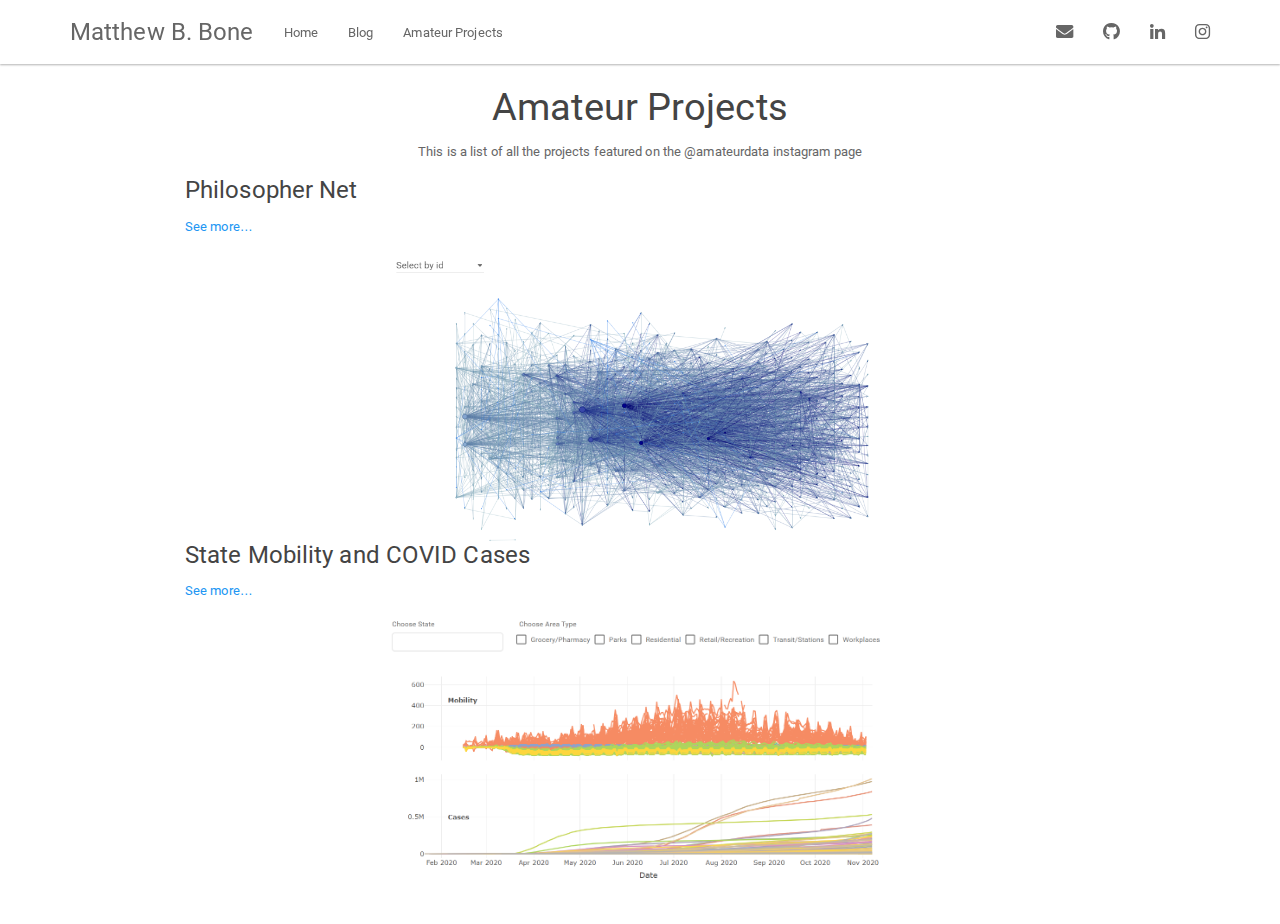
==== amateurprojects.html @ 809c56d3 "add stuff" ====
<!DOCTYPE html>

<html>

<head>

<meta charset="utf-8" />
<meta name="generator" content="pandoc" />
<meta http-equiv="X-UA-Compatible" content="IE=EDGE" />




<title>Amateur Projects</title>

<script src="site_libs/jquery-1.11.3/jquery.min.js"></script>
<meta name="viewport" content="width=device-width, initial-scale=1" />
<link href="site_libs/bootstrap-3.3.5/css/paper.min.css" rel="stylesheet" />
<script src="site_libs/bootstrap-3.3.5/js/bootstrap.min.js"></script>
<script src="site_libs/bootstrap-3.3.5/shim/html5shiv.min.js"></script>
<script src="site_libs/bootstrap-3.3.5/shim/respond.min.js"></script>
<script src="site_libs/navigation-1.1/tabsets.js"></script>
<link href="site_libs/highlightjs-9.12.0/default.css" rel="stylesheet" />
<script src="site_libs/highlightjs-9.12.0/highlight.js"></script>
<link href="site_libs/font-awesome-5.1.0/css/all.css" rel="stylesheet" />
<link href="site_libs/font-awesome-5.1.0/css/v4-shims.css" rel="stylesheet" />

<style type="text/css">
  code{white-space: pre-wrap;}
  span.smallcaps{font-variant: small-caps;}
  span.underline{text-decoration: underline;}
  div.column{display: inline-block; vertical-align: top; width: 50%;}
  div.hanging-indent{margin-left: 1.5em; text-indent: -1.5em;}
  ul.task-list{list-style: none;}
      </style>

<style type="text/css">code{white-space: pre;}</style>
<style type="text/css">
  pre:not([class]) {
    background-color: white;
  }
</style>
<script type="text/javascript">
if (window.hljs) {
  hljs.configure({languages: []});
  hljs.initHighlightingOnLoad();
  if (document.readyState && document.readyState === "complete") {
    window.setTimeout(function() { hljs.initHighlighting(); }, 0);
  }
}
</script>



<style type="text/css">
h1 {
  font-size: 34px;
}
h1.title {
  font-size: 38px;
}
h2 {
  font-size: 30px;
}
h3 {
  font-size: 24px;
}
h4 {
  font-size: 18px;
}
h5 {
  font-size: 16px;
}
h6 {
  font-size: 12px;
}
.table th:not([align]) {
  text-align: left;
}
</style>

<link rel="stylesheet" href="styles.css" type="text/css" />



<style type = "text/css">
.main-container {
  max-width: 940px;
  margin-left: auto;
  margin-right: auto;
}
code {
  color: inherit;
  background-color: rgba(0, 0, 0, 0.04);
}
img {
  max-width:100%;
}
.tabbed-pane {
  padding-top: 12px;
}
.html-widget {
  margin-bottom: 20px;
}
button.code-folding-btn:focus {
  outline: none;
}
summary {
  display: list-item;
}
</style>


<style type="text/css">
/* padding for bootstrap navbar */
body {
  padding-top: 64px;
  padding-bottom: 40px;
}
/* offset scroll position for anchor links (for fixed navbar)  */
.section h1 {
  padding-top: 69px;
  margin-top: -69px;
}
.section h2 {
  padding-top: 69px;
  margin-top: -69px;
}
.section h3 {
  padding-top: 69px;
  margin-top: -69px;
}
.section h4 {
  padding-top: 69px;
  margin-top: -69px;
}
.section h5 {
  padding-top: 69px;
  margin-top: -69px;
}
.section h6 {
  padding-top: 69px;
  margin-top: -69px;
}
.dropdown-submenu {
  position: relative;
}
.dropdown-submenu>.dropdown-menu {
  top: 0;
  left: 100%;
  margin-top: -6px;
  margin-left: -1px;
  border-radius: 0 6px 6px 6px;
}
.dropdown-submenu:hover>.dropdown-menu {
  display: block;
}
.dropdown-submenu>a:after {
  display: block;
  content: " ";
  float: right;
  width: 0;
  height: 0;
  border-color: transparent;
  border-style: solid;
  border-width: 5px 0 5px 5px;
  border-left-color: #cccccc;
  margin-top: 5px;
  margin-right: -10px;
}
.dropdown-submenu:hover>a:after {
  border-left-color: #ffffff;
}
.dropdown-submenu.pull-left {
  float: none;
}
.dropdown-submenu.pull-left>.dropdown-menu {
  left: -100%;
  margin-left: 10px;
  border-radius: 6px 0 6px 6px;
}
</style>

<script>
// manage active state of menu based on current page
$(document).ready(function () {
  // active menu anchor
  href = window.location.pathname
  href = href.substr(href.lastIndexOf('/') + 1)
  if (href === "")
    href = "index.html";
  var menuAnchor = $('a[href="' + href + '"]');

  // mark it active
  menuAnchor.parent().addClass('active');

  // if it's got a parent navbar menu mark it active as well
  menuAnchor.closest('li.dropdown').addClass('active');
});
</script>

<!-- tabsets -->

<style type="text/css">
.tabset-dropdown > .nav-tabs {
  display: inline-table;
  max-height: 500px;
  min-height: 44px;
  overflow-y: auto;
  background: white;
  border: 1px solid #ddd;
  border-radius: 4px;
}

.tabset-dropdown > .nav-tabs > li.active:before {
  content: "";
  font-family: 'Glyphicons Halflings';
  display: inline-block;
  padding: 10px;
  border-right: 1px solid #ddd;
}

.tabset-dropdown > .nav-tabs.nav-tabs-open > li.active:before {
  content: "&#xe258;";
  border: none;
}

.tabset-dropdown > .nav-tabs.nav-tabs-open:before {
  content: "";
  font-family: 'Glyphicons Halflings';
  display: inline-block;
  padding: 10px;
  border-right: 1px solid #ddd;
}

.tabset-dropdown > .nav-tabs > li.active {
  display: block;
}

.tabset-dropdown > .nav-tabs > li > a,
.tabset-dropdown > .nav-tabs > li > a:focus,
.tabset-dropdown > .nav-tabs > li > a:hover {
  border: none;
  display: inline-block;
  border-radius: 4px;
  background-color: transparent;
}

.tabset-dropdown > .nav-tabs.nav-tabs-open > li {
  display: block;
  float: none;
}

.tabset-dropdown > .nav-tabs > li {
  display: none;
}
</style>

<!-- code folding -->




</head>

<body>


<div class="container-fluid main-container">




<div class="navbar navbar-default  navbar-fixed-top" role="navigation">
  <div class="container">
    <div class="navbar-header">
      <button type="button" class="navbar-toggle collapsed" data-toggle="collapse" data-target="#navbar">
        <span class="icon-bar"></span>
        <span class="icon-bar"></span>
        <span class="icon-bar"></span>
      </button>
      <a class="navbar-brand" href="index.html">Matthew B. Bone</a>
    </div>
    <div id="navbar" class="navbar-collapse collapse">
      <ul class="nav navbar-nav">
        <li>
  <a href="https://matthewbbone.github.io/matthewbbone/index.html">Home</a>
</li>
<li>
  <a href="https://matthewbbone.github.io/matthewbbone/blog.html">Blog</a>
</li>
<li>
  <a href="https://matthewbbone.github.io/matthewbbone/amateurprojects.html">Amateur Projects</a>
</li>
      </ul>
      <ul class="nav navbar-nav navbar-right">
        <li>
  <a href="matthewbbone@gmail.com">
    <span class="fa fa-envelope fa-lg"></span>
     
  </a>
</li>
<li>
  <a href="http://github.com/matthewbbone">
    <span class="fa fa-github fa-lg"></span>
     
  </a>
</li>
<li>
  <a href="https://www.linkedin.com/in/matthew-bone-05a73a160/">
    <span class="fa fa-linkedin fa-lg"></span>
     
  </a>
</li>
<li>
  <a href="https://www.instagram.com/amateurdata/">
    <span class="fa fa-instagram fa-lg"></span>
     
  </a>
</li>
      </ul>
    </div><!--/.nav-collapse -->
  </div><!--/.container -->
</div><!--/.navbar -->

<div class="fluid-row" id="header">



<h1 class="title toc-ignore">Amateur Projects</h1>

</div>


<style type="text/css">
h1.title {
  text-align: center;
}
</style>
<center>
<p>This is a list of all the projects featured on the <span class="citation">@amateurdata</span> instagram page</p>
</center>
<div id="philosopher-net" class="section level3">
<h3>Philosopher Net</h3>
<p><a href="https://matthewbbone.github.io/matthewbbone/philnetviz.html">See more…</a></p>
<center>
<img src="blogPosts/philnet.PNG" width="500">
</center>
</div>
<div id="state-mobility-and-covid-cases" class="section level3">
<h3>State Mobility and COVID Cases</h3>
<p><a href="https://matthewbbone.github.io/matthewbbone/covid_mobile.html">See more…</a></p>
<center>
<img src="blogPosts/covid.PNG" width="500">
</center>
</div>




</div>

<script>

// add bootstrap table styles to pandoc tables
function bootstrapStylePandocTables() {
  $('tr.header').parent('thead').parent('table').addClass('table table-condensed');
}
$(document).ready(function () {
  bootstrapStylePandocTables();
});


</script>

<!-- tabsets -->

<script>
$(document).ready(function () {
  window.buildTabsets("TOC");
});

$(document).ready(function () {
  $('.tabset-dropdown > .nav-tabs > li').click(function () {
    $(this).parent().toggleClass('nav-tabs-open')
  });
});
</script>

<!-- code folding -->


<!-- dynamically load mathjax for compatibility with self-contained -->
<script>
  (function () {
    var script = document.createElement("script");
    script.type = "text/javascript";
    script.src  = "https://mathjax.rstudio.com/latest/MathJax.js?config=TeX-AMS-MML_HTMLorMML";
    document.getElementsByTagName("head")[0].appendChild(script);
  })();
</script>

</body>
</html>
---- site_libs/bootstrap-3.3.5/css/paper.min.css ----
@font-face {
  font-family: 'Roboto';
  font-style: normal;
  font-weight: 300;
  src: url(fonts/RobotoLight.ttf) format('truetype');
}
@font-face {
  font-family: 'Roboto';
  font-style: normal;
  font-weight: 400;
  src: url(fonts/Roboto.ttf) format('truetype');
}
@font-face {
  font-family: 'Roboto';
  font-style: normal;
  font-weight: 500;
  src: url(fonts/RobotoMedium.ttf) format('truetype');
}
@font-face {
  font-family: 'Roboto';
  font-style: normal;
  font-weight: 700;
  src: url(fonts/RobotoBold.ttf) format('truetype');
}

/*!
 * bootswatch v3.3.6
 * Homepage: http://bootswatch.com
 * Copyright 2012-2015 Thomas Park
 * Licensed under MIT
 * Based on Bootstrap
*//*!
 * Bootstrap v3.3.6 (http://getbootstrap.com)
 * Copyright 2011-2015 Twitter, Inc.
 * Licensed under MIT (https://github.com/twbs/bootstrap/blob/master/LICENSE)
 *//*! normalize.css v3.0.3 | MIT License | github.com/necolas/normalize.css */html{font-family:sans-serif;-ms-text-size-adjust:100%;-webkit-text-size-adjust:100%}body{margin:0}article,aside,details,figcaption,figure,footer,header,hgroup,main,menu,nav,section,summary{display:block}audio,canvas,progress,video{display:inline-block;vertical-align:baseline}audio:not([controls]){display:none;height:0}[hidden],template{display:none}a{background-color:transparent}a:active,a:hover{outline:0}abbr[title]{border-bottom:1px dotted}b,strong{font-weight:bold}dfn{font-style:italic}h1{font-size:2em;margin:0.67em 0}mark{background:#ff0;color:#000}small{font-size:80%}sub,sup{font-size:75%;line-height:0;position:relative;vertical-align:baseline}sup{top:-0.5em}sub{bottom:-0.25em}img{border:0}svg:not(:root){overflow:hidden}figure{margin:1em 40px}hr{-webkit-box-sizing:content-box;-moz-box-sizing:content-box;box-sizing:content-box;height:0}pre{overflow:auto}code,kbd,pre,samp{font-family:monospace, monospace;font-size:1em}button,input,optgroup,select,textarea{color:inherit;font:inherit;margin:0}button{overflow:visible}button,select{text-transform:none}button,html input[type="button"],input[type="reset"],input[type="submit"]{-webkit-appearance:button;cursor:pointer}button[disabled],html input[disabled]{cursor:default}button::-moz-focus-inner,input::-moz-focus-inner{border:0;padding:0}input{line-height:normal}input[type="checkbox"],input[type="radio"]{-webkit-box-sizing:border-box;-moz-box-sizing:border-box;box-sizing:border-box;padding:0}input[type="number"]::-webkit-inner-spin-button,input[type="number"]::-webkit-outer-spin-button{height:auto}input[type="search"]{-webkit-appearance:textfield;-webkit-box-sizing:content-box;-moz-box-sizing:content-box;box-sizing:content-box}input[type="search"]::-webkit-search-cancel-button,input[type="search"]::-webkit-search-decoration{-webkit-appearance:none}fieldset{border:1px solid #c0c0c0;margin:0 2px;padding:0.35em 0.625em 0.75em}legend{border:0;padding:0}textarea{overflow:auto}optgroup{font-weight:bold}table{border-collapse:collapse;border-spacing:0}td,th{padding:0}/*! Source: https://github.com/h5bp/html5-boilerplate/blob/master/src/css/main.css */@media print{*,*:before,*:after{background:transparent !important;color:#000 !important;-webkit-box-shadow:none !important;box-shadow:none !important;text-shadow:none !important}a,a:visited{text-decoration:underline}a[href]:after{content:" (" attr(href) ")"}abbr[title]:after{content:" (" attr(title) ")"}a[href^="#"]:after,a[href^="javascript:"]:after{content:""}pre,blockquote{border:1px solid #999;page-break-inside:avoid}thead{display:table-header-group}tr,img{page-break-inside:avoid}img{max-width:100% !important}p,h2,h3{orphans:3;widows:3}h2,h3{page-break-after:avoid}.navbar{display:none}.btn>.caret,.dropup>.btn>.caret{border-top-color:#000 !important}.label{border:1px solid #000}.table{border-collapse:collapse !important}.table td,.table th{background-color:#fff !important}.table-bordered th,.table-bordered td{border:1px solid #ddd !important}}@font-face{font-family:'Glyphicons Halflings';src:url('../fonts/glyphicons-halflings-regular.eot');src:url('../fonts/glyphicons-halflings-regular.eot?#iefix') format('embedded-opentype'),url('../fonts/glyphicons-halflings-regular.woff') format('woff'),url('../fonts/glyphicons-halflings-regular.ttf') format('truetype'),url('../fonts/glyphicons-halflings-regular.svg#glyphicons_halflingsregular') format('svg')}.glyphicon{position:relative;top:1px;display:inline-block;font-family:'Glyphicons Halflings';font-style:normal;font-weight:normal;line-height:1;-webkit-font-smoothing:antialiased;-moz-osx-font-smoothing:grayscale}.glyphicon-asterisk:before{content:"\002a"}.glyphicon-plus:before{content:"\002b"}.glyphicon-euro:before,.glyphicon-eur:before{content:"\20ac"}.glyphicon-minus:before{content:"\2212"}.glyphicon-cloud:before{content:"\2601"}.glyphicon-envelope:before{content:"\2709"}.glyphicon-pencil:before{content:"\270f"}.glyphicon-glass:before{content:"\e001"}.glyphicon-music:before{content:"\e002"}.glyphicon-search:before{content:"\e003"}.glyphicon-heart:before{content:"\e005"}.glyphicon-star:before{content:"\e006"}.glyphicon-star-empty:before{content:"\e007"}.glyphicon-user:before{content:"\e008"}.glyphicon-film:before{content:"\e009"}.glyphicon-th-large:before{content:"\e010"}.glyphicon-th:before{content:"\e011"}.glyphicon-th-list:before{content:"\e012"}.glyphicon-ok:before{content:"\e013"}.glyphicon-remove:before{content:"\e014"}.glyphicon-zoom-in:before{content:"\e015"}.glyphicon-zoom-out:before{content:"\e016"}.glyphicon-off:before{content:"\e017"}.glyphicon-signal:before{content:"\e018"}.glyphicon-cog:before{content:"\e019"}.glyphicon-trash:before{content:"\e020"}.glyphicon-home:before{content:"\e021"}.glyphicon-file:before{content:"\e022"}.glyphicon-time:before{content:"\e023"}.glyphicon-road:before{content:"\e024"}.glyphicon-download-alt:before{content:"\e025"}.glyphicon-download:before{content:"\e026"}.glyphicon-upload:before{content:"\e027"}.glyphicon-inbox:before{content:"\e028"}.glyphicon-play-circle:before{content:"\e029"}.glyphicon-repeat:before{content:"\e030"}.glyphicon-refresh:before{content:"\e031"}.glyphicon-list-alt:before{content:"\e032"}.glyphicon-lock:before{content:"\e033"}.glyphicon-flag:before{content:"\e034"}.glyphicon-headphones:before{content:"\e035"}.glyphicon-volume-off:before{content:"\e036"}.glyphicon-volume-down:before{content:"\e037"}.glyphicon-volume-up:before{content:"\e038"}.glyphicon-qrcode:before{content:"\e039"}.glyphicon-barcode:before{content:"\e040"}.glyphicon-tag:before{content:"\e041"}.glyphicon-tags:before{content:"\e042"}.glyphicon-book:before{content:"\e043"}.glyphicon-bookmark:before{content:"\e044"}.glyphicon-print:before{content:"\e045"}.glyphicon-camera:before{content:"\e046"}.glyphicon-font:before{content:"\e047"}.glyphicon-bold:before{content:"\e048"}.glyphicon-italic:before{content:"\e049"}.glyphicon-text-height:before{content:"\e050"}.glyphicon-text-width:before{content:"\e051"}.glyphicon-align-left:before{content:"\e052"}.glyphicon-align-center:before{content:"\e053"}.glyphicon-align-right:before{content:"\e054"}.glyphicon-align-justify:before{content:"\e055"}.glyphicon-list:before{content:"\e056"}.glyphicon-indent-left:before{content:"\e057"}.glyphicon-indent-right:before{content:"\e058"}.glyphicon-facetime-video:before{content:"\e059"}.glyphicon-picture:before{content:"\e060"}.glyphicon-map-marker:before{content:"\e062"}.glyphicon-adjust:before{content:"\e063"}.glyphicon-tint:before{content:"\e064"}.glyphicon-edit:before{content:"\e065"}.glyphicon-share:before{content:"\e066"}.glyphicon-check:before{content:"\e067"}.glyphicon-move:before{content:"\e068"}.glyphicon-step-backward:before{content:"\e069"}.glyphicon-fast-backward:before{content:"\e070"}.glyphicon-backward:before{content:"\e071"}.glyphicon-play:before{content:"\e072"}.glyphicon-pause:before{content:"\e073"}.glyphicon-stop:before{content:"\e074"}.glyphicon-forward:before{content:"\e075"}.glyphicon-fast-forward:before{content:"\e076"}.glyphicon-step-forward:before{content:"\e077"}.glyphicon-eject:before{content:"\e078"}.glyphicon-chevron-left:before{content:"\e079"}.glyphicon-chevron-right:before{content:"\e080"}.glyphicon-plus-sign:before{content:"\e081"}.glyphicon-minus-sign:before{content:"\e082"}.glyphicon-remove-sign:before{content:"\e083"}.glyphicon-ok-sign:before{content:"\e084"}.glyphicon-question-sign:before{content:"\e085"}.glyphicon-info-sign:before{content:"\e086"}.glyphicon-screenshot:before{content:"\e087"}.glyphicon-remove-circle:before{content:"\e088"}.glyphicon-ok-circle:before{content:"\e089"}.glyphicon-ban-circle:before{content:"\e090"}.glyphicon-arrow-left:before{content:"\e091"}.glyphicon-arrow-right:before{content:"\e092"}.glyphicon-arrow-up:before{content:"\e093"}.glyphicon-arrow-down:before{content:"\e094"}.glyphicon-share-alt:before{content:"\e095"}.glyphicon-resize-full:before{content:"\e096"}.glyphicon-resize-small:before{content:"\e097"}.glyphicon-exclamation-sign:before{content:"\e101"}.glyphicon-gift:before{content:"\e102"}.glyphicon-leaf:before{content:"\e103"}.glyphicon-fire:before{content:"\e104"}.glyphicon-eye-open:before{content:"\e105"}.glyphicon-eye-close:before{content:"\e106"}.glyphicon-warning-sign:before{content:"\e107"}.glyphicon-plane:before{content:"\e108"}.glyphicon-calendar:before{content:"\e109"}.glyphicon-random:before{content:"\e110"}.glyphicon-comment:before{content:"\e111"}.glyphicon-magnet:before{content:"\e112"}.glyphicon-chevron-up:before{content:"\e113"}.glyphicon-chevron-down:before{content:"\e114"}.glyphicon-retweet:before{content:"\e115"}.glyphicon-shopping-cart:before{content:"\e116"}.glyphicon-folder-close:before{content:"\e117"}.glyphicon-folder-open:before{content:"\e118"}.glyphicon-resize-vertical:before{content:"\e119"}.glyphicon-resize-horizontal:before{content:"\e120"}.glyphicon-hdd:before{content:"\e121"}.glyphicon-bullhorn:before{content:"\e122"}.glyphicon-bell:before{content:"\e123"}.glyphicon-certificate:before{content:"\e124"}.glyphicon-thumbs-up:before{content:"\e125"}.glyphicon-thumbs-down:before{content:"\e126"}.glyphicon-hand-right:before{content:"\e127"}.glyphicon-hand-left:before{content:"\e128"}.glyphicon-hand-up:before{content:"\e129"}.glyphicon-hand-down:before{content:"\e130"}.glyphicon-circle-arrow-right:before{content:"\e131"}.glyphicon-circle-arrow-left:before{content:"\e132"}.glyphicon-circle-arrow-up:before{content:"\e133"}.glyphicon-circle-arrow-down:before{content:"\e134"}.glyphicon-globe:before{content:"\e135"}.glyphicon-wrench:before{content:"\e136"}.glyphicon-tasks:before{content:"\e137"}.glyphicon-filter:before{content:"\e138"}.glyphicon-briefcase:before{content:"\e139"}.glyphicon-fullscreen:before{content:"\e140"}.glyphicon-dashboard:before{content:"\e141"}.glyphicon-paperclip:before{content:"\e142"}.glyphicon-heart-empty:before{content:"\e143"}.glyphicon-link:before{content:"\e144"}.glyphicon-phone:before{content:"\e145"}.glyphicon-pushpin:before{content:"\e146"}.glyphicon-usd:before{content:"\e148"}.glyphicon-gbp:before{content:"\e149"}.glyphicon-sort:before{content:"\e150"}.glyphicon-sort-by-alphabet:before{content:"\e151"}.glyphicon-sort-by-alphabet-alt:before{content:"\e152"}.glyphicon-sort-by-order:before{content:"\e153"}.glyphicon-sort-by-order-alt:before{content:"\e154"}.glyphicon-sort-by-attributes:before{content:"\e155"}.glyphicon-sort-by-attributes-alt:before{content:"\e156"}.glyphicon-unchecked:before{content:"\e157"}.glyphicon-expand:before{content:"\e158"}.glyphicon-collapse-down:before{content:"\e159"}.glyphicon-collapse-up:before{content:"\e160"}.glyphicon-log-in:before{content:"\e161"}.glyphicon-flash:before{content:"\e162"}.glyphicon-log-out:before{content:"\e163"}.glyphicon-new-window:before{content:"\e164"}.glyphicon-record:before{content:"\e165"}.glyphicon-save:before{content:"\e166"}.glyphicon-open:before{content:"\e167"}.glyphicon-saved:before{content:"\e168"}.glyphicon-import:before{content:"\e169"}.glyphicon-export:before{content:"\e170"}.glyphicon-send:before{content:"\e171"}.glyphicon-floppy-disk:before{content:"\e172"}.glyphicon-floppy-saved:before{content:"\e173"}.glyphicon-floppy-remove:before{content:"\e174"}.glyphicon-floppy-save:before{content:"\e175"}.glyphicon-floppy-open:before{content:"\e176"}.glyphicon-credit-card:before{content:"\e177"}.glyphicon-transfer:before{content:"\e178"}.glyphicon-cutlery:before{content:"\e179"}.glyphicon-header:before{content:"\e180"}.glyphicon-compressed:before{content:"\e181"}.glyphicon-earphone:before{content:"\e182"}.glyphicon-phone-alt:before{content:"\e183"}.glyphicon-tower:before{content:"\e184"}.glyphicon-stats:before{content:"\e185"}.glyphicon-sd-video:before{content:"\e186"}.glyphicon-hd-video:before{content:"\e187"}.glyphicon-subtitles:before{content:"\e188"}.glyphicon-sound-stereo:before{content:"\e189"}.glyphicon-sound-dolby:before{content:"\e190"}.glyphicon-sound-5-1:before{content:"\e191"}.glyphicon-sound-6-1:before{content:"\e192"}.glyphicon-sound-7-1:before{content:"\e193"}.glyphicon-copyright-mark:before{content:"\e194"}.glyphicon-registration-mark:before{content:"\e195"}.glyphicon-cloud-download:before{content:"\e197"}.glyphicon-cloud-upload:before{content:"\e198"}.glyphicon-tree-conifer:before{content:"\e199"}.glyphicon-tree-deciduous:before{content:"\e200"}.glyphicon-cd:before{content:"\e201"}.glyphicon-save-file:before{content:"\e202"}.glyphicon-open-file:before{content:"\e203"}.glyphicon-level-up:before{content:"\e204"}.glyphicon-copy:before{content:"\e205"}.glyphicon-paste:before{content:"\e206"}.glyphicon-alert:before{content:"\e209"}.glyphicon-equalizer:before{content:"\e210"}.glyphicon-king:before{content:"\e211"}.glyphicon-queen:before{content:"\e212"}.glyphicon-pawn:before{content:"\e213"}.glyphicon-bishop:before{content:"\e214"}.glyphicon-knight:before{content:"\e215"}.glyphicon-baby-formula:before{content:"\e216"}.glyphicon-tent:before{content:"\26fa"}.glyphicon-blackboard:before{content:"\e218"}.glyphicon-bed:before{content:"\e219"}.glyphicon-apple:before{content:"\f8ff"}.glyphicon-erase:before{content:"\e221"}.glyphicon-hourglass:before{content:"\231b"}.glyphicon-lamp:before{content:"\e223"}.glyphicon-duplicate:before{content:"\e224"}.glyphicon-piggy-bank:before{content:"\e225"}.glyphicon-scissors:before{content:"\e226"}.glyphicon-bitcoin:before{content:"\e227"}.glyphicon-btc:before{content:"\e227"}.glyphicon-xbt:before{content:"\e227"}.glyphicon-yen:before{content:"\00a5"}.glyphicon-jpy:before{content:"\00a5"}.glyphicon-ruble:before{content:"\20bd"}.glyphicon-rub:before{content:"\20bd"}.glyphicon-scale:before{content:"\e230"}.glyphicon-ice-lolly:before{content:"\e231"}.glyphicon-ice-lolly-tasted:before{content:"\e232"}.glyphicon-education:before{content:"\e233"}.glyphicon-option-horizontal:before{content:"\e234"}.glyphicon-option-vertical:before{content:"\e235"}.glyphicon-menu-hamburger:before{content:"\e236"}.glyphicon-modal-window:before{content:"\e237"}.glyphicon-oil:before{content:"\e238"}.glyphicon-grain:before{content:"\e239"}.glyphicon-sunglasses:before{content:"\e240"}.glyphicon-text-size:before{content:"\e241"}.glyphicon-text-color:before{content:"\e242"}.glyphicon-text-background:before{content:"\e243"}.glyphicon-object-align-top:before{content:"\e244"}.glyphicon-object-align-bottom:before{content:"\e245"}.glyphicon-object-align-horizontal:before{content:"\e246"}.glyphicon-object-align-left:before{content:"\e247"}.glyphicon-object-align-vertical:before{content:"\e248"}.glyphicon-object-align-right:before{content:"\e249"}.glyphicon-triangle-right:before{content:"\e250"}.glyphicon-triangle-left:before{content:"\e251"}.glyphicon-triangle-bottom:before{content:"\e252"}.glyphicon-triangle-top:before{content:"\e253"}.glyphicon-console:before{content:"\e254"}.glyphicon-superscript:before{content:"\e255"}.glyphicon-subscript:before{content:"\e256"}.glyphicon-menu-left:before{content:"\e257"}.glyphicon-menu-right:before{content:"\e258"}.glyphicon-menu-down:before{content:"\e259"}.glyphicon-menu-up:before{content:"\e260"}*{-webkit-box-sizing:border-box;-moz-box-sizing:border-box;box-sizing:border-box}*:before,*:after{-webkit-box-sizing:border-box;-moz-box-sizing:border-box;box-sizing:border-box}html{font-size:10px;-webkit-tap-highlight-color:rgba(0,0,0,0)}body{font-family:"Roboto","Helvetica Neue",Helvetica,Arial,sans-serif;font-size:13px;line-height:1.846;color:#666666;background-color:#ffffff}input,button,select,textarea{font-family:inherit;font-size:inherit;line-height:inherit}a{color:#2196f3;text-decoration:none}a:hover,a:focus{color:#0a6ebd;text-decoration:underline}a:focus{outline:thin dotted;outline:5px auto -webkit-focus-ring-color;outline-offset:-2px}figure{margin:0}img{vertical-align:middle}.img-responsive,.thumbnail>img,.thumbnail a>img,.carousel-inner>.item>img,.carousel-inner>.item>a>img{display:block;max-width:100%;height:auto}.img-rounded{border-radius:3px}.img-thumbnail{padding:4px;line-height:1.846;background-color:#ffffff;border:1px solid #dddddd;border-radius:3px;-webkit-transition:all .2s ease-in-out;-o-transition:all .2s ease-in-out;transition:all .2s ease-in-out;display:inline-block;max-width:100%;height:auto}.img-circle{border-radius:50%}hr{margin-top:23px;margin-bottom:23px;border:0;border-top:1px solid #eeeeee}.sr-only{position:absolute;width:1px;height:1px;margin:-1px;padding:0;overflow:hidden;clip:rect(0, 0, 0, 0);border:0}.sr-only-focusable:active,.sr-only-focusable:focus{position:static;width:auto;height:auto;margin:0;overflow:visible;clip:auto}[role="button"]{cursor:pointer}h1,h2,h3,h4,h5,h6,.h1,.h2,.h3,.h4,.h5,.h6{font-family:inherit;font-weight:400;line-height:1.1;color:#444444}h1 small,h2 small,h3 small,h4 small,h5 small,h6 small,.h1 small,.h2 small,.h3 small,.h4 small,.h5 small,.h6 small,h1 .small,h2 .small,h3 .small,h4 .small,h5 .small,h6 .small,.h1 .small,.h2 .small,.h3 .small,.h4 .small,.h5 .small,.h6 .small{font-weight:normal;line-height:1;color:#bbbbbb}h1,.h1,h2,.h2,h3,.h3{margin-top:23px;margin-bottom:11.5px}h1 small,.h1 small,h2 small,.h2 small,h3 small,.h3 small,h1 .small,.h1 .small,h2 .small,.h2 .small,h3 .small,.h3 .small{font-size:65%}h4,.h4,h5,.h5,h6,.h6{margin-top:11.5px;margin-bottom:11.5px}h4 small,.h4 small,h5 small,.h5 small,h6 small,.h6 small,h4 .small,.h4 .small,h5 .small,.h5 .small,h6 .small,.h6 .small{font-size:75%}h1,.h1{font-size:56px}h2,.h2{font-size:45px}h3,.h3{font-size:34px}h4,.h4{font-size:24px}h5,.h5{font-size:20px}h6,.h6{font-size:14px}p{margin:0 0 11.5px}.lead{margin-bottom:23px;font-size:14px;font-weight:300;line-height:1.4}@media (min-width:768px){.lead{font-size:19.5px}}small,.small{font-size:92%}mark,.mark{background-color:#ffe0b2;padding:.2em}.text-left{text-align:left}.text-right{text-align:right}.text-center{text-align:center}.text-justify{text-align:justify}.text-nowrap{white-space:nowrap}.text-lowercase{text-transform:lowercase}.text-uppercase{text-transform:uppercase}.text-capitalize{text-transform:capitalize}.text-muted{color:#bbbbbb}.text-primary{color:#2196f3}a.text-primary:hover,a.text-primary:focus{color:#0c7cd5}.text-success{color:#4caf50}a.text-success:hover,a.text-success:focus{color:#3d8b40}.text-info{color:#9c27b0}a.text-info:hover,a.text-info:focus{color:#771e86}.text-warning{color:#ff9800}a.text-warning:hover,a.text-warning:focus{color:#cc7a00}.text-danger{color:#e51c23}a.text-danger:hover,a.text-danger:focus{color:#b9151b}.bg-primary{color:#fff;background-color:#2196f3}a.bg-primary:hover,a.bg-primary:focus{background-color:#0c7cd5}.bg-success{background-color:#dff0d8}a.bg-success:hover,a.bg-success:focus{background-color:#c1e2b3}.bg-info{background-color:#e1bee7}a.bg-info:hover,a.bg-info:focus{background-color:#d099d9}.bg-warning{background-color:#ffe0b2}a.bg-warning:hover,a.bg-warning:focus{background-color:#ffcb7f}.bg-danger{background-color:#f9bdbb}a.bg-danger:hover,a.bg-danger:focus{background-color:#f5908c}.page-header{padding-bottom:10.5px;margin:46px 0 23px;border-bottom:1px solid #eeeeee}ul,ol{margin-top:0;margin-bottom:11.5px}ul ul,ol ul,ul ol,ol ol{margin-bottom:0}.list-unstyled{padding-left:0;list-style:none}.list-inline{padding-left:0;list-style:none;margin-left:-5px}.list-inline>li{display:inline-block;padding-left:5px;padding-right:5px}dl{margin-top:0;margin-bottom:23px}dt,dd{line-height:1.846}dt{font-weight:bold}dd{margin-left:0}@media (min-width:768px){.dl-horizontal dt{float:left;width:160px;clear:left;text-align:right;overflow:hidden;text-overflow:ellipsis;white-space:nowrap}.dl-horizontal dd{margin-left:180px}}abbr[title],abbr[data-original-title]{cursor:help;border-bottom:1px dotted #bbbbbb}.initialism{font-size:90%;text-transform:uppercase}blockquote{padding:11.5px 23px;margin:0 0 23px;font-size:16.25px;border-left:5px solid #eeeeee}blockquote p:last-child,blockquote ul:last-child,blockquote ol:last-child{margin-bottom:0}blockquote footer,blockquote small,blockquote .small{display:block;font-size:80%;line-height:1.846;color:#bbbbbb}blockquote footer:before,blockquote small:before,blockquote .small:before{content:'\2014 \00A0'}.blockquote-reverse,blockquote.pull-right{padding-right:15px;padding-left:0;border-right:5px solid #eeeeee;border-left:0;text-align:right}.blockquote-reverse footer:before,blockquote.pull-right footer:before,.blockquote-reverse small:before,blockquote.pull-right small:before,.blockquote-reverse .small:before,blockquote.pull-right .small:before{content:''}.blockquote-reverse footer:after,blockquote.pull-right footer:after,.blockquote-reverse small:after,blockquote.pull-right small:after,.blockquote-reverse .small:after,blockquote.pull-right .small:after{content:'\00A0 \2014'}address{margin-bottom:23px;font-style:normal;line-height:1.846}code,kbd,pre,samp{font-family:monospace}code{padding:2px 4px;font-size:90%;color:#c7254e;background-color:#f9f2f4;border-radius:3px}kbd{padding:2px 4px;font-size:90%;color:#ffffff;background-color:#333333;border-radius:3px;-webkit-box-shadow:inset 0 -1px 0 rgba(0,0,0,0.25);box-shadow:inset 0 -1px 0 rgba(0,0,0,0.25)}kbd kbd{padding:0;font-size:100%;font-weight:bold;-webkit-box-shadow:none;box-shadow:none}pre{display:block;padding:11px;margin:0 0 11.5px;font-size:12px;line-height:1.846;word-break:break-all;word-wrap:break-word;color:#212121;background-color:#f5f5f5;border:1px solid #cccccc;border-radius:3px}pre code{padding:0;font-size:inherit;color:inherit;white-space:pre-wrap;background-color:transparent;border-radius:0}.pre-scrollable{max-height:340px;overflow-y:scroll}.container{margin-right:auto;margin-left:auto;padding-left:15px;padding-right:15px}@media (min-width:768px){.container{width:750px}}@media (min-width:992px){.container{width:970px}}@media (min-width:1200px){.container{width:1170px}}.container-fluid{margin-right:auto;margin-left:auto;padding-left:15px;padding-right:15px}.row{margin-left:-15px;margin-right:-15px}.col-xs-1,.col-sm-1,.col-md-1,.col-lg-1,.col-xs-2,.col-sm-2,.col-md-2,.col-lg-2,.col-xs-3,.col-sm-3,.col-md-3,.col-lg-3,.col-xs-4,.col-sm-4,.col-md-4,.col-lg-4,.col-xs-5,.col-sm-5,.col-md-5,.col-lg-5,.col-xs-6,.col-sm-6,.col-md-6,.col-lg-6,.col-xs-7,.col-sm-7,.col-md-7,.col-lg-7,.col-xs-8,.col-sm-8,.col-md-8,.col-lg-8,.col-xs-9,.col-sm-9,.col-md-9,.col-lg-9,.col-xs-10,.col-sm-10,.col-md-10,.col-lg-10,.col-xs-11,.col-sm-11,.col-md-11,.col-lg-11,.col-xs-12,.col-sm-12,.col-md-12,.col-lg-12{position:relative;min-height:1px;padding-left:15px;padding-right:15px}.col-xs-1,.col-xs-2,.col-xs-3,.col-xs-4,.col-xs-5,.col-xs-6,.col-xs-7,.col-xs-8,.col-xs-9,.col-xs-10,.col-xs-11,.col-xs-12{float:left}.col-xs-12{width:100%}.col-xs-11{width:91.66666667%}.col-xs-10{width:83.33333333%}.col-xs-9{width:75%}.col-xs-8{width:66.66666667%}.col-xs-7{width:58.33333333%}.col-xs-6{width:50%}.col-xs-5{width:41.66666667%}.col-xs-4{width:33.33333333%}.col-xs-3{width:25%}.col-xs-2{width:16.66666667%}.col-xs-1{width:8.33333333%}.col-xs-pull-12{right:100%}.col-xs-pull-11{right:91.66666667%}.col-xs-pull-10{right:83.33333333%}.col-xs-pull-9{right:75%}.col-xs-pull-8{right:66.66666667%}.col-xs-pull-7{right:58.33333333%}.col-xs-pull-6{right:50%}.col-xs-pull-5{right:41.66666667%}.col-xs-pull-4{right:33.33333333%}.col-xs-pull-3{right:25%}.col-xs-pull-2{right:16.66666667%}.col-xs-pull-1{right:8.33333333%}.col-xs-pull-0{right:auto}.col-xs-push-12{left:100%}.col-xs-push-11{left:91.66666667%}.col-xs-push-10{left:83.33333333%}.col-xs-push-9{left:75%}.col-xs-push-8{left:66.66666667%}.col-xs-push-7{left:58.33333333%}.col-xs-push-6{left:50%}.col-xs-push-5{left:41.66666667%}.col-xs-push-4{left:33.33333333%}.col-xs-push-3{left:25%}.col-xs-push-2{left:16.66666667%}.col-xs-push-1{left:8.33333333%}.col-xs-push-0{left:auto}.col-xs-offset-12{margin-left:100%}.col-xs-offset-11{margin-left:91.66666667%}.col-xs-offset-10{margin-left:83.33333333%}.col-xs-offset-9{margin-left:75%}.col-xs-offset-8{margin-left:66.66666667%}.col-xs-offset-7{margin-left:58.33333333%}.col-xs-offset-6{margin-left:50%}.col-xs-offset-5{margin-left:41.66666667%}.col-xs-offset-4{margin-left:33.33333333%}.col-xs-offset-3{margin-left:25%}.col-xs-offset-2{margin-left:16.66666667%}.col-xs-offset-1{margin-left:8.33333333%}.col-xs-offset-0{margin-left:0%}@media (min-width:768px){.col-sm-1,.col-sm-2,.col-sm-3,.col-sm-4,.col-sm-5,.col-sm-6,.col-sm-7,.col-sm-8,.col-sm-9,.col-sm-10,.col-sm-11,.col-sm-12{float:left}.col-sm-12{width:100%}.col-sm-11{width:91.66666667%}.col-sm-10{width:83.33333333%}.col-sm-9{width:75%}.col-sm-8{width:66.66666667%}.col-sm-7{width:58.33333333%}.col-sm-6{width:50%}.col-sm-5{width:41.66666667%}.col-sm-4{width:33.33333333%}.col-sm-3{width:25%}.col-sm-2{width:16.66666667%}.col-sm-1{width:8.33333333%}.col-sm-pull-12{right:100%}.col-sm-pull-11{right:91.66666667%}.col-sm-pull-10{right:83.33333333%}.col-sm-pull-9{right:75%}.col-sm-pull-8{right:66.66666667%}.col-sm-pull-7{right:58.33333333%}.col-sm-pull-6{right:50%}.col-sm-pull-5{right:41.66666667%}.col-sm-pull-4{right:33.33333333%}.col-sm-pull-3{right:25%}.col-sm-pull-2{right:16.66666667%}.col-sm-pull-1{right:8.33333333%}.col-sm-pull-0{right:auto}.col-sm-push-12{left:100%}.col-sm-push-11{left:91.66666667%}.col-sm-push-10{left:83.33333333%}.col-sm-push-9{left:75%}.col-sm-push-8{left:66.66666667%}.col-sm-push-7{left:58.33333333%}.col-sm-push-6{left:50%}.col-sm-push-5{left:41.66666667%}.col-sm-push-4{left:33.33333333%}.col-sm-push-3{left:25%}.col-sm-push-2{left:16.66666667%}.col-sm-push-1{left:8.33333333%}.col-sm-push-0{left:auto}.col-sm-offset-12{margin-left:100%}.col-sm-offset-11{margin-left:91.66666667%}.col-sm-offset-10{margin-left:83.33333333%}.col-sm-offset-9{margin-left:75%}.col-sm-offset-8{margin-left:66.66666667%}.col-sm-offset-7{margin-left:58.33333333%}.col-sm-offset-6{margin-left:50%}.col-sm-offset-5{margin-left:41.66666667%}.col-sm-offset-4{margin-left:33.33333333%}.col-sm-offset-3{margin-left:25%}.col-sm-offset-2{margin-left:16.66666667%}.col-sm-offset-1{margin-left:8.33333333%}.col-sm-offset-0{margin-left:0%}}@media (min-width:992px){.col-md-1,.col-md-2,.col-md-3,.col-md-4,.col-md-5,.col-md-6,.col-md-7,.col-md-8,.col-md-9,.col-md-10,.col-md-11,.col-md-12{float:left}.col-md-12{width:100%}.col-md-11{width:91.66666667%}.col-md-10{width:83.33333333%}.col-md-9{width:75%}.col-md-8{width:66.66666667%}.col-md-7{width:58.33333333%}.col-md-6{width:50%}.col-md-5{width:41.66666667%}.col-md-4{width:33.33333333%}.col-md-3{width:25%}.col-md-2{width:16.66666667%}.col-md-1{width:8.33333333%}.col-md-pull-12{right:100%}.col-md-pull-11{right:91.66666667%}.col-md-pull-10{right:83.33333333%}.col-md-pull-9{right:75%}.col-md-pull-8{right:66.66666667%}.col-md-pull-7{right:58.33333333%}.col-md-pull-6{right:50%}.col-md-pull-5{right:41.66666667%}.col-md-pull-4{right:33.33333333%}.col-md-pull-3{right:25%}.col-md-pull-2{right:16.66666667%}.col-md-pull-1{right:8.33333333%}.col-md-pull-0{right:auto}.col-md-push-12{left:100%}.col-md-push-11{left:91.66666667%}.col-md-push-10{left:83.33333333%}.col-md-push-9{left:75%}.col-md-push-8{left:66.66666667%}.col-md-push-7{left:58.33333333%}.col-md-push-6{left:50%}.col-md-push-5{left:41.66666667%}.col-md-push-4{left:33.33333333%}.col-md-push-3{left:25%}.col-md-push-2{left:16.66666667%}.col-md-push-1{left:8.33333333%}.col-md-push-0{left:auto}.col-md-offset-12{margin-left:100%}.col-md-offset-11{margin-left:91.66666667%}.col-md-offset-10{margin-left:83.33333333%}.col-md-offset-9{margin-left:75%}.col-md-offset-8{margin-left:66.66666667%}.col-md-offset-7{margin-left:58.33333333%}.col-md-offset-6{margin-left:50%}.col-md-offset-5{margin-left:41.66666667%}.col-md-offset-4{margin-left:33.33333333%}.col-md-offset-3{margin-left:25%}.col-md-offset-2{margin-left:16.66666667%}.col-md-offset-1{margin-left:8.33333333%}.col-md-offset-0{margin-left:0%}}@media (min-width:1200px){.col-lg-1,.col-lg-2,.col-lg-3,.col-lg-4,.col-lg-5,.col-lg-6,.col-lg-7,.col-lg-8,.col-lg-9,.col-lg-10,.col-lg-11,.col-lg-12{float:left}.col-lg-12{width:100%}.col-lg-11{width:91.66666667%}.col-lg-10{width:83.33333333%}.col-lg-9{width:75%}.col-lg-8{width:66.66666667%}.col-lg-7{width:58.33333333%}.col-lg-6{width:50%}.col-lg-5{width:41.66666667%}.col-lg-4{width:33.33333333%}.col-lg-3{width:25%}.col-lg-2{width:16.66666667%}.col-lg-1{width:8.33333333%}.col-lg-pull-12{right:100%}.col-lg-pull-11{right:91.66666667%}.col-lg-pull-10{right:83.33333333%}.col-lg-pull-9{right:75%}.col-lg-pull-8{right:66.66666667%}.col-lg-pull-7{right:58.33333333%}.col-lg-pull-6{right:50%}.col-lg-pull-5{right:41.66666667%}.col-lg-pull-4{right:33.33333333%}.col-lg-pull-3{right:25%}.col-lg-pull-2{right:16.66666667%}.col-lg-pull-1{right:8.33333333%}.col-lg-pull-0{right:auto}.col-lg-push-12{left:100%}.col-lg-push-11{left:91.66666667%}.col-lg-push-10{left:83.33333333%}.col-lg-push-9{left:75%}.col-lg-push-8{left:66.66666667%}.col-lg-push-7{left:58.33333333%}.col-lg-push-6{left:50%}.col-lg-push-5{left:41.66666667%}.col-lg-push-4{left:33.33333333%}.col-lg-push-3{left:25%}.col-lg-push-2{left:16.66666667%}.col-lg-push-1{left:8.33333333%}.col-lg-push-0{left:auto}.col-lg-offset-12{margin-left:100%}.col-lg-offset-11{margin-left:91.66666667%}.col-lg-offset-10{margin-left:83.33333333%}.col-lg-offset-9{margin-left:75%}.col-lg-offset-8{margin-left:66.66666667%}.col-lg-offset-7{margin-left:58.33333333%}.col-lg-offset-6{margin-left:50%}.col-lg-offset-5{margin-left:41.66666667%}.col-lg-offset-4{margin-left:33.33333333%}.col-lg-offset-3{margin-left:25%}.col-lg-offset-2{margin-left:16.66666667%}.col-lg-offset-1{margin-left:8.33333333%}.col-lg-offset-0{margin-left:0%}}table{background-color:transparent}caption{padding-top:8px;padding-bottom:8px;color:#bbbbbb;text-align:left}th{}.table{width:100%;max-width:100%;margin-bottom:23px}.table>thead>tr>th,.table>tbody>tr>th,.table>tfoot>tr>th,.table>thead>tr>td,.table>tbody>tr>td,.table>tfoot>tr>td{padding:8px;line-height:1.846;vertical-align:top;border-top:1px solid #dddddd}.table>thead>tr>th{vertical-align:bottom;border-bottom:2px solid #dddddd}.table>caption+thead>tr:first-child>th,.table>colgroup+thead>tr:first-child>th,.table>thead:first-child>tr:first-child>th,.table>caption+thead>tr:first-child>td,.table>colgroup+thead>tr:first-child>td,.table>thead:first-child>tr:first-child>td{border-top:0}.table>tbody+tbody{border-top:2px solid #dddddd}.table .table{background-color:#ffffff}.table-condensed>thead>tr>th,.table-condensed>tbody>tr>th,.table-condensed>tfoot>tr>th,.table-condensed>thead>tr>td,.table-condensed>tbody>tr>td,.table-condensed>tfoot>tr>td{padding:5px}.table-bordered{border:1px solid #dddddd}.table-bordered>thead>tr>th,.table-bordered>tbody>tr>th,.table-bordered>tfoot>tr>th,.table-bordered>thead>tr>td,.table-bordered>tbody>tr>td,.table-bordered>tfoot>tr>td{border:1px solid #dddddd}.table-bordered>thead>tr>th,.table-bordered>thead>tr>td{border-bottom-width:2px}.table-striped>tbody>tr:nth-of-type(odd){background-color:#f9f9f9}.table-hover>tbody>tr:hover{background-color:#f5f5f5}table col[class*="col-"]{position:static;float:none;display:table-column}table td[class*="col-"],table th[class*="col-"]{position:static;float:none;display:table-cell}.table>thead>tr>td.active,.table>tbody>tr>td.active,.table>tfoot>tr>td.active,.table>thead>tr>th.active,.table>tbody>tr>th.active,.table>tfoot>tr>th.active,.table>thead>tr.active>td,.table>tbody>tr.active>td,.table>tfoot>tr.active>td,.table>thead>tr.active>th,.table>tbody>tr.active>th,.table>tfoot>tr.active>th{background-color:#f5f5f5}.table-hover>tbody>tr>td.active:hover,.table-hover>tbody>tr>th.active:hover,.table-hover>tbody>tr.active:hover>td,.table-hover>tbody>tr:hover>.active,.table-hover>tbody>tr.active:hover>th{background-color:#e8e8e8}.table>thead>tr>td.success,.table>tbody>tr>td.success,.table>tfoot>tr>td.success,.table>thead>tr>th.success,.table>tbody>tr>th.success,.table>tfoot>tr>th.success,.table>thead>tr.success>td,.table>tbody>tr.success>td,.table>tfoot>tr.success>td,.table>thead>tr.success>th,.table>tbody>tr.success>th,.table>tfoot>tr.success>th{background-color:#dff0d8}.table-hover>tbody>tr>td.success:hover,.table-hover>tbody>tr>th.success:hover,.table-hover>tbody>tr.success:hover>td,.table-hover>tbody>tr:hover>.success,.table-hover>tbody>tr.success:hover>th{background-color:#d0e9c6}.table>thead>tr>td.info,.table>tbody>tr>td.info,.table>tfoot>tr>td.info,.table>thead>tr>th.info,.table>tbody>tr>th.info,.table>tfoot>tr>th.info,.table>thead>tr.info>td,.table>tbody>tr.info>td,.table>tfoot>tr.info>td,.table>thead>tr.info>th,.table>tbody>tr.info>th,.table>tfoot>tr.info>th{background-color:#e1bee7}.table-hover>tbody>tr>td.info:hover,.table-hover>tbody>tr>th.info:hover,.table-hover>tbody>tr.info:hover>td,.table-hover>tbody>tr:hover>.info,.table-hover>tbody>tr.info:hover>th{background-color:#d8abe0}.table>thead>tr>td.warning,.table>tbody>tr>td.warning,.table>tfoot>tr>td.warning,.table>thead>tr>th.warning,.table>tbody>tr>th.warning,.table>tfoot>tr>th.warning,.table>thead>tr.warning>td,.table>tbody>tr.warning>td,.table>tfoot>tr.warning>td,.table>thead>tr.warning>th,.table>tbody>tr.warning>th,.table>tfoot>tr.warning>th{background-color:#ffe0b2}.table-hover>tbody>tr>td.warning:hover,.table-hover>tbody>tr>th.warning:hover,.table-hover>tbody>tr.warning:hover>td,.table-hover>tbody>tr:hover>.warning,.table-hover>tbody>tr.warning:hover>th{background-color:#ffd699}.table>thead>tr>td.danger,.table>tbody>tr>td.danger,.table>tfoot>tr>td.danger,.table>thead>tr>th.danger,.table>tbody>tr>th.danger,.table>tfoot>tr>th.danger,.table>thead>tr.danger>td,.table>tbody>tr.danger>td,.table>tfoot>tr.danger>td,.table>thead>tr.danger>th,.table>tbody>tr.danger>th,.table>tfoot>tr.danger>th{background-color:#f9bdbb}.table-hover>tbody>tr>td.danger:hover,.table-hover>tbody>tr>th.danger:hover,.table-hover>tbody>tr.danger:hover>td,.table-hover>tbody>tr:hover>.danger,.table-hover>tbody>tr.danger:hover>th{background-color:#f7a6a4}.table-responsive{overflow-x:auto;min-height:0.01%}@media screen and (max-width:767px){.table-responsive{width:100%;margin-bottom:17.25px;overflow-y:hidden;-ms-overflow-style:-ms-autohiding-scrollbar;border:1px solid #dddddd}.table-responsive>.table{margin-bottom:0}.table-responsive>.table>thead>tr>th,.table-responsive>.table>tbody>tr>th,.table-responsive>.table>tfoot>tr>th,.table-responsive>.table>thead>tr>td,.table-responsive>.table>tbody>tr>td,.table-responsive>.table>tfoot>tr>td{white-space:nowrap}.table-responsive>.table-bordered{border:0}.table-responsive>.table-bordered>thead>tr>th:first-child,.table-responsive>.table-bordered>tbody>tr>th:first-child,.table-responsive>.table-bordered>tfoot>tr>th:first-child,.table-responsive>.table-bordered>thead>tr>td:first-child,.table-responsive>.table-bordered>tbody>tr>td:first-child,.table-responsive>.table-bordered>tfoot>tr>td:first-child{border-left:0}.table-responsive>.table-bordered>thead>tr>th:last-child,.table-responsive>.table-bordered>tbody>tr>th:last-child,.table-responsive>.table-bordered>tfoot>tr>th:last-child,.table-responsive>.table-bordered>thead>tr>td:last-child,.table-responsive>.table-bordered>tbody>tr>td:last-child,.table-responsive>.table-bordered>tfoot>tr>td:last-child{border-right:0}.table-responsive>.table-bordered>tbody>tr:last-child>th,.table-responsive>.table-bordered>tfoot>tr:last-child>th,.table-responsive>.table-bordered>tbody>tr:last-child>td,.table-responsive>.table-bordered>tfoot>tr:last-child>td{border-bottom:0}}fieldset{padding:0;margin:0;border:0;min-width:0}legend{display:block;width:100%;padding:0;margin-bottom:23px;font-size:19.5px;line-height:inherit;color:#212121;border:0;border-bottom:1px solid #e5e5e5}label{display:inline-block;max-width:100%;margin-bottom:5px;font-weight:bold}input[type="search"]{-webkit-box-sizing:border-box;-moz-box-sizing:border-box;box-sizing:border-box}input[type="radio"],input[type="checkbox"]{margin:4px 0 0;margin-top:1px \9;line-height:normal}input[type="file"]{display:block}input[type="range"]{display:block;width:100%}select[multiple],select[size]{height:auto}input[type="file"]:focus,input[type="radio"]:focus,input[type="checkbox"]:focus{outline:thin dotted;outline:5px auto -webkit-focus-ring-color;outline-offset:-2px}output{display:block;padding-top:7px;font-size:13px;line-height:1.846;color:#666666}.form-control{display:block;width:100%;height:37px;padding:6px 16px;font-size:13px;line-height:1.846;color:#666666;background-color:transparent;background-image:none;border:1px solid transparent;border-radius:3px;-webkit-box-shadow:inset 0 1px 1px rgba(0,0,0,0.075);box-shadow:inset 0 1px 1px rgba(0,0,0,0.075);-webkit-transition:border-color ease-in-out .15s,-webkit-box-shadow ease-in-out .15s;-o-transition:border-color ease-in-out .15s,box-shadow ease-in-out .15s;transition:border-color ease-in-out .15s,box-shadow ease-in-out .15s}.form-control:focus{border-color:#66afe9;outline:0;-webkit-box-shadow:inset 0 1px 1px rgba(0,0,0,0.075),0 0 8px rgba(102,175,233,0.6);box-shadow:inset 0 1px 1px rgba(0,0,0,0.075),0 0 8px rgba(102,175,233,0.6)}.form-control::-moz-placeholder{color:#bbbbbb;opacity:1}.form-control:-ms-input-placeholder{color:#bbbbbb}.form-control::-webkit-input-placeholder{color:#bbbbbb}.form-control::-ms-expand{border:0;background-color:transparent}.form-control[disabled],.form-control[readonly],fieldset[disabled] .form-control{background-color:transparent;opacity:1}.form-control[disabled],fieldset[disabled] .form-control{cursor:not-allowed}textarea.form-control{height:auto}input[type="search"]{-webkit-appearance:none}@media screen and (-webkit-min-device-pixel-ratio:0){input[type="date"].form-control,input[type="time"].form-control,input[type="datetime-local"].form-control,input[type="month"].form-control{line-height:37px}input[type="date"].input-sm,input[type="time"].input-sm,input[type="datetime-local"].input-sm,input[type="month"].input-sm,.input-group-sm input[type="date"],.input-group-sm input[type="time"],.input-group-sm input[type="datetime-local"],.input-group-sm input[type="month"]{line-height:30px}input[type="date"].input-lg,input[type="time"].input-lg,input[type="datetime-local"].input-lg,input[type="month"].input-lg,.input-group-lg input[type="date"],.input-group-lg input[type="time"],.input-group-lg input[type="datetime-local"],.input-group-lg input[type="month"]{line-height:45px}}.form-group{margin-bottom:15px}.radio,.checkbox{position:relative;display:block;margin-top:10px;margin-bottom:10px}.radio label,.checkbox label{min-height:23px;padding-left:20px;margin-bottom:0;font-weight:normal;cursor:pointer}.radio input[type="radio"],.radio-inline input[type="radio"],.checkbox input[type="checkbox"],.checkbox-inline input[type="checkbox"]{position:absolute;margin-left:-20px;margin-top:4px \9}.radio+.radio,.checkbox+.checkbox{margin-top:-5px}.radio-inline,.checkbox-inline{position:relative;display:inline-block;padding-left:20px;margin-bottom:0;vertical-align:middle;font-weight:normal;cursor:pointer}.radio-inline+.radio-inline,.checkbox-inline+.checkbox-inline{margin-top:0;margin-left:10px}input[type="radio"][disabled],input[type="checkbox"][disabled],input[type="radio"].disabled,input[type="checkbox"].disabled,fieldset[disabled] input[type="radio"],fieldset[disabled] input[type="checkbox"]{cursor:not-allowed}.radio-inline.disabled,.checkbox-inline.disabled,fieldset[disabled] .radio-inline,fieldset[disabled] .checkbox-inline{cursor:not-allowed}.radio.disabled label,.checkbox.disabled label,fieldset[disabled] .radio label,fieldset[disabled] .checkbox label{cursor:not-allowed}.form-control-static{padding-top:7px;padding-bottom:7px;margin-bottom:0;min-height:36px}.form-control-static.input-lg,.form-control-static.input-sm{padding-left:0;padding-right:0}.input-sm{height:30px;padding:5px 10px;font-size:12px;line-height:1.5;border-radius:3px}select.input-sm{height:30px;line-height:30px}textarea.input-sm,select[multiple].input-sm{height:auto}.form-group-sm .form-control{height:30px;padding:5px 10px;font-size:12px;line-height:1.5;border-radius:3px}.form-group-sm select.form-control{height:30px;line-height:30px}.form-group-sm textarea.form-control,.form-group-sm select[multiple].form-control{height:auto}.form-group-sm .form-control-static{height:30px;min-height:35px;padding:6px 10px;font-size:12px;line-height:1.5}.input-lg{height:45px;padding:10px 16px;font-size:17px;line-height:1.3333333;border-radius:3px}select.input-lg{height:45px;line-height:45px}textarea.input-lg,select[multiple].input-lg{height:auto}.form-group-lg .form-control{height:45px;padding:10px 16px;font-size:17px;line-height:1.3333333;border-radius:3px}.form-group-lg select.form-control{height:45px;line-height:45px}.form-group-lg textarea.form-control,.form-group-lg select[multiple].form-control{height:auto}.form-group-lg .form-control-static{height:45px;min-height:40px;padding:11px 16px;font-size:17px;line-height:1.3333333}.has-feedback{position:relative}.has-feedback .form-control{padding-right:46.25px}.form-control-feedback{position:absolute;top:0;right:0;z-index:2;display:block;width:37px;height:37px;line-height:37px;text-align:center;pointer-events:none}.input-lg+.form-control-feedback,.input-group-lg+.form-control-feedback,.form-group-lg .form-control+.form-control-feedback{width:45px;height:45px;line-height:45px}.input-sm+.form-control-feedback,.input-group-sm+.form-control-feedback,.form-group-sm .form-control+.form-control-feedback{width:30px;height:30px;line-height:30px}.has-success .help-block,.has-success .control-label,.has-success .radio,.has-success .checkbox,.has-success .radio-inline,.has-success .checkbox-inline,.has-success.radio label,.has-success.checkbox label,.has-success.radio-inline label,.has-success.checkbox-inline label{color:#4caf50}.has-success .form-control{border-color:#4caf50;-webkit-box-shadow:inset 0 1px 1px rgba(0,0,0,0.075);box-shadow:inset 0 1px 1px rgba(0,0,0,0.075)}.has-success .form-control:focus{border-color:#3d8b40;-webkit-box-shadow:inset 0 1px 1px rgba(0,0,0,0.075),0 0 6px #92cf94;box-shadow:inset 0 1px 1px rgba(0,0,0,0.075),0 0 6px #92cf94}.has-success .input-group-addon{color:#4caf50;border-color:#4caf50;background-color:#dff0d8}.has-success .form-control-feedback{color:#4caf50}.has-warning .help-block,.has-warning .control-label,.has-warning .radio,.has-warning .checkbox,.has-warning .radio-inline,.has-warning .checkbox-inline,.has-warning.radio label,.has-warning.checkbox label,.has-warning.radio-inline label,.has-warning.checkbox-inline label{color:#ff9800}.has-warning .form-control{border-color:#ff9800;-webkit-box-shadow:inset 0 1px 1px rgba(0,0,0,0.075);box-shadow:inset 0 1px 1px rgba(0,0,0,0.075)}.has-warning .form-control:focus{border-color:#cc7a00;-webkit-box-shadow:inset 0 1px 1px rgba(0,0,0,0.075),0 0 6px #ffc166;box-shadow:inset 0 1px 1px rgba(0,0,0,0.075),0 0 6px #ffc166}.has-warning .input-group-addon{color:#ff9800;border-color:#ff9800;background-color:#ffe0b2}.has-warning .form-control-feedback{color:#ff9800}.has-error .help-block,.has-error .control-label,.has-error .radio,.has-error .checkbox,.has-error .radio-inline,.has-error .checkbox-inline,.has-error.radio label,.has-error.checkbox label,.has-error.radio-inline label,.has-error.checkbox-inline label{color:#e51c23}.has-error .form-control{border-color:#e51c23;-webkit-box-shadow:inset 0 1px 1px rgba(0,0,0,0.075);box-shadow:inset 0 1px 1px rgba(0,0,0,0.075)}.has-error .form-control:focus{border-color:#b9151b;-webkit-box-shadow:inset 0 1px 1px rgba(0,0,0,0.075),0 0 6px #ef787c;box-shadow:inset 0 1px 1px rgba(0,0,0,0.075),0 0 6px #ef787c}.has-error .input-group-addon{color:#e51c23;border-color:#e51c23;background-color:#f9bdbb}.has-error .form-control-feedback{color:#e51c23}.has-feedback label~.form-control-feedback{top:28px}.has-feedback label.sr-only~.form-control-feedback{top:0}.help-block{display:block;margin-top:5px;margin-bottom:10px;color:#a6a6a6}@media (min-width:768px){.form-inline .form-group{display:inline-block;margin-bottom:0;vertical-align:middle}.form-inline .form-control{display:inline-block;width:auto;vertical-align:middle}.form-inline .form-control-static{display:inline-block}.form-inline .input-group{display:inline-table;vertical-align:middle}.form-inline .input-group .input-group-addon,.form-inline .input-group .input-group-btn,.form-inline .input-group .form-control{width:auto}.form-inline .input-group>.form-control{width:100%}.form-inline .control-label{margin-bottom:0;vertical-align:middle}.form-inline .radio,.form-inline .checkbox{display:inline-block;margin-top:0;margin-bottom:0;vertical-align:middle}.form-inline .radio label,.form-inline .checkbox label{padding-left:0}.form-inline .radio input[type="radio"],.form-inline .checkbox input[type="checkbox"]{position:relative;margin-left:0}.form-inline .has-feedback .form-control-feedback{top:0}}.form-horizontal .radio,.form-horizontal .checkbox,.form-horizontal .radio-inline,.form-horizontal .checkbox-inline{margin-top:0;margin-bottom:0;padding-top:7px}.form-horizontal .radio,.form-horizontal .checkbox{min-height:30px}.form-horizontal .form-group{margin-left:-15px;margin-right:-15px}@media (min-width:768px){.form-horizontal .control-label{text-align:right;margin-bottom:0;padding-top:7px}}.form-horizontal .has-feedback .form-control-feedback{right:15px}@media (min-width:768px){.form-horizontal .form-group-lg .control-label{padding-top:11px;font-size:17px}}@media (min-width:768px){.form-horizontal .form-group-sm .control-label{padding-top:6px;font-size:12px}}.btn{display:inline-block;margin-bottom:0;font-weight:normal;text-align:center;vertical-align:middle;-ms-touch-action:manipulation;touch-action:manipulation;cursor:pointer;background-image:none;border:1px solid transparent;white-space:nowrap;padding:6px 16px;font-size:13px;line-height:1.846;border-radius:3px;-webkit-user-select:none;-moz-user-select:none;-ms-user-select:none;user-select:none}.btn:focus,.btn:active:focus,.btn.active:focus,.btn.focus,.btn:active.focus,.btn.active.focus{outline:thin dotted;outline:5px auto -webkit-focus-ring-color;outline-offset:-2px}.btn:hover,.btn:focus,.btn.focus{color:#444444;text-decoration:none}.btn:active,.btn.active{outline:0;background-image:none;-webkit-box-shadow:inset 0 3px 5px rgba(0,0,0,0.125);box-shadow:inset 0 3px 5px rgba(0,0,0,0.125)}.btn.disabled,.btn[disabled],fieldset[disabled] .btn{cursor:not-allowed;opacity:0.65;filter:alpha(opacity=65);-webkit-box-shadow:none;box-shadow:none}a.btn.disabled,fieldset[disabled] a.btn{pointer-events:none}.btn-default{color:#444444;background-color:#ffffff;border-color:transparent}.btn-default:focus,.btn-default.focus{color:#444444;background-color:#e6e6e6;border-color:rgba(0,0,0,0)}.btn-default:hover{color:#444444;background-color:#e6e6e6;border-color:rgba(0,0,0,0)}.btn-default:active,.btn-default.active,.open>.dropdown-toggle.btn-default{color:#444444;background-color:#e6e6e6;border-color:rgba(0,0,0,0)}.btn-default:active:hover,.btn-default.active:hover,.open>.dropdown-toggle.btn-default:hover,.btn-default:active:focus,.btn-default.active:focus,.open>.dropdown-toggle.btn-default:focus,.btn-default:active.focus,.btn-default.active.focus,.open>.dropdown-toggle.btn-default.focus{color:#444444;background-color:#d4d4d4;border-color:rgba(0,0,0,0)}.btn-default:active,.btn-default.active,.open>.dropdown-toggle.btn-default{background-image:none}.btn-default.disabled:hover,.btn-default[disabled]:hover,fieldset[disabled] .btn-default:hover,.btn-default.disabled:focus,.btn-default[disabled]:focus,fieldset[disabled] .btn-default:focus,.btn-default.disabled.focus,.btn-default[disabled].focus,fieldset[disabled] .btn-default.focus{background-color:#ffffff;border-color:transparent}.btn-default .badge{color:#ffffff;background-color:#444444}.btn-primary{color:#ffffff;background-color:#2196f3;border-color:transparent}.btn-primary:focus,.btn-primary.focus{color:#ffffff;background-color:#0c7cd5;border-color:rgba(0,0,0,0)}.btn-primary:hover{color:#ffffff;background-color:#0c7cd5;border-color:rgba(0,0,0,0)}.btn-primary:active,.btn-primary.active,.open>.dropdown-toggle.btn-primary{color:#ffffff;background-color:#0c7cd5;border-color:rgba(0,0,0,0)}.btn-primary:active:hover,.btn-primary.active:hover,.open>.dropdown-toggle.btn-primary:hover,.btn-primary:active:focus,.btn-primary.active:focus,.open>.dropdown-toggle.btn-primary:focus,.btn-primary:active.focus,.btn-primary.active.focus,.open>.dropdown-toggle.btn-primary.focus{color:#ffffff;background-color:#0a68b4;border-color:rgba(0,0,0,0)}.btn-primary:active,.btn-primary.active,.open>.dropdown-toggle.btn-primary{background-image:none}.btn-primary.disabled:hover,.btn-primary[disabled]:hover,fieldset[disabled] .btn-primary:hover,.btn-primary.disabled:focus,.btn-primary[disabled]:focus,fieldset[disabled] .btn-primary:focus,.btn-primary.disabled.focus,.btn-primary[disabled].focus,fieldset[disabled] .btn-primary.focus{background-color:#2196f3;border-color:transparent}.btn-primary .badge{color:#2196f3;background-color:#ffffff}.btn-success{color:#ffffff;background-color:#4caf50;border-color:transparent}.btn-success:focus,.btn-success.focus{color:#ffffff;background-color:#3d8b40;border-color:rgba(0,0,0,0)}.btn-success:hover{color:#ffffff;background-color:#3d8b40;border-color:rgba(0,0,0,0)}.btn-success:active,.btn-success.active,.open>.dropdown-toggle.btn-success{color:#ffffff;background-color:#3d8b40;border-color:rgba(0,0,0,0)}.btn-success:active:hover,.btn-success.active:hover,.open>.dropdown-toggle.btn-success:hover,.btn-success:active:focus,.btn-success.active:focus,.open>.dropdown-toggle.btn-success:focus,.btn-success:active.focus,.btn-success.active.focus,.open>.dropdown-toggle.btn-success.focus{color:#ffffff;background-color:#327334;border-color:rgba(0,0,0,0)}.btn-success:active,.btn-success.active,.open>.dropdown-toggle.btn-success{background-image:none}.btn-success.disabled:hover,.btn-success[disabled]:hover,fieldset[disabled] .btn-success:hover,.btn-success.disabled:focus,.btn-success[disabled]:focus,fieldset[disabled] .btn-success:focus,.btn-success.disabled.focus,.btn-success[disabled].focus,fieldset[disabled] .btn-success.focus{background-color:#4caf50;border-color:transparent}.btn-success .badge{color:#4caf50;background-color:#ffffff}.btn-info{color:#ffffff;background-color:#9c27b0;border-color:transparent}.btn-info:focus,.btn-info.focus{color:#ffffff;background-color:#771e86;border-color:rgba(0,0,0,0)}.btn-info:hover{color:#ffffff;background-color:#771e86;border-color:rgba(0,0,0,0)}.btn-info:active,.btn-info.active,.open>.dropdown-toggle.btn-info{color:#ffffff;background-color:#771e86;border-color:rgba(0,0,0,0)}.btn-info:active:hover,.btn-info.active:hover,.open>.dropdown-toggle.btn-info:hover,.btn-info:active:focus,.btn-info.active:focus,.open>.dropdown-toggle.btn-info:focus,.btn-info:active.focus,.btn-info.active.focus,.open>.dropdown-toggle.btn-info.focus{color:#ffffff;background-color:#5d1769;border-color:rgba(0,0,0,0)}.btn-info:active,.btn-info.active,.open>.dropdown-toggle.btn-info{background-image:none}.btn-info.disabled:hover,.btn-info[disabled]:hover,fieldset[disabled] .btn-info:hover,.btn-info.disabled:focus,.btn-info[disabled]:focus,fieldset[disabled] .btn-info:focus,.btn-info.disabled.focus,.btn-info[disabled].focus,fieldset[disabled] .btn-info.focus{background-color:#9c27b0;border-color:transparent}.btn-info .badge{color:#9c27b0;background-color:#ffffff}.btn-warning{color:#ffffff;background-color:#ff9800;border-color:transparent}.btn-warning:focus,.btn-warning.focus{color:#ffffff;background-color:#cc7a00;border-color:rgba(0,0,0,0)}.btn-warning:hover{color:#ffffff;background-color:#cc7a00;border-color:rgba(0,0,0,0)}.btn-warning:active,.btn-warning.active,.open>.dropdown-toggle.btn-warning{color:#ffffff;background-color:#cc7a00;border-color:rgba(0,0,0,0)}.btn-warning:active:hover,.btn-warning.active:hover,.open>.dropdown-toggle.btn-warning:hover,.btn-warning:active:focus,.btn-warning.active:focus,.open>.dropdown-toggle.btn-warning:focus,.btn-warning:active.focus,.btn-warning.active.focus,.open>.dropdown-toggle.btn-warning.focus{color:#ffffff;background-color:#a86400;border-color:rgba(0,0,0,0)}.btn-warning:active,.btn-warning.active,.open>.dropdown-toggle.btn-warning{background-image:none}.btn-warning.disabled:hover,.btn-warning[disabled]:hover,fieldset[disabled] .btn-warning:hover,.btn-warning.disabled:focus,.btn-warning[disabled]:focus,fieldset[disabled] .btn-warning:focus,.btn-warning.disabled.focus,.btn-warning[disabled].focus,fieldset[disabled] .btn-warning.focus{background-color:#ff9800;border-color:transparent}.btn-warning .badge{color:#ff9800;background-color:#ffffff}.btn-danger{color:#ffffff;background-color:#e51c23;border-color:transparent}.btn-danger:focus,.btn-danger.focus{color:#ffffff;background-color:#b9151b;border-color:rgba(0,0,0,0)}.btn-danger:hover{color:#ffffff;background-color:#b9151b;border-color:rgba(0,0,0,0)}.btn-danger:active,.btn-danger.active,.open>.dropdown-toggle.btn-danger{color:#ffffff;background-color:#b9151b;border-color:rgba(0,0,0,0)}.btn-danger:active:hover,.btn-danger.active:hover,.open>.dropdown-toggle.btn-danger:hover,.btn-danger:active:focus,.btn-danger.active:focus,.open>.dropdown-toggle.btn-danger:focus,.btn-danger:active.focus,.btn-danger.active.focus,.open>.dropdown-toggle.btn-danger.focus{color:#ffffff;background-color:#991216;border-color:rgba(0,0,0,0)}.btn-danger:active,.btn-danger.active,.open>.dropdown-toggle.btn-danger{background-image:none}.btn-danger.disabled:hover,.btn-danger[disabled]:hover,fieldset[disabled] .btn-danger:hover,.btn-danger.disabled:focus,.btn-danger[disabled]:focus,fieldset[disabled] .btn-danger:focus,.btn-danger.disabled.focus,.btn-danger[disabled].focus,fieldset[disabled] .btn-danger.focus{background-color:#e51c23;border-color:transparent}.btn-danger .badge{color:#e51c23;background-color:#ffffff}.btn-link{color:#2196f3;font-weight:normal;border-radius:0}.btn-link,.btn-link:active,.btn-link.active,.btn-link[disabled],fieldset[disabled] .btn-link{background-color:transparent;-webkit-box-shadow:none;box-shadow:none}.btn-link,.btn-link:hover,.btn-link:focus,.btn-link:active{border-color:transparent}.btn-link:hover,.btn-link:focus{color:#0a6ebd;text-decoration:underline;background-color:transparent}.btn-link[disabled]:hover,fieldset[disabled] .btn-link:hover,.btn-link[disabled]:focus,fieldset[disabled] .btn-link:focus{color:#bbbbbb;text-decoration:none}.btn-lg,.btn-group-lg>.btn{padding:10px 16px;font-size:17px;line-height:1.3333333;border-radius:3px}.btn-sm,.btn-group-sm>.btn{padding:5px 10px;font-size:12px;line-height:1.5;border-radius:3px}.btn-xs,.btn-group-xs>.btn{padding:1px 5px;font-size:12px;line-height:1.5;border-radius:3px}.btn-block{display:block;width:100%}.btn-block+.btn-block{margin-top:5px}input[type="submit"].btn-block,input[type="reset"].btn-block,input[type="button"].btn-block{width:100%}.fade{opacity:0;-webkit-transition:opacity 0.15s linear;-o-transition:opacity 0.15s linear;transition:opacity 0.15s linear}.fade.in{opacity:1}.collapse{display:none}.collapse.in{display:block}tr.collapse.in{display:table-row}tbody.collapse.in{display:table-row-group}.collapsing{position:relative;height:0;overflow:hidden;-webkit-transition-property:height, visibility;-o-transition-property:height, visibility;transition-property:height, visibility;-webkit-transition-duration:0.35s;-o-transition-duration:0.35s;transition-duration:0.35s;-webkit-transition-timing-function:ease;-o-transition-timing-function:ease;transition-timing-function:ease}.caret{display:inline-block;width:0;height:0;margin-left:2px;vertical-align:middle;border-top:4px dashed;border-top:4px solid \9;border-right:4px solid transparent;border-left:4px solid transparent}.dropup,.dropdown{position:relative}.dropdown-toggle:focus{outline:0}.dropdown-menu{position:absolute;top:100%;left:0;z-index:1000;display:none;float:left;min-width:160px;padding:5px 0;margin:2px 0 0;list-style:none;font-size:13px;text-align:left;background-color:#ffffff;border:1px solid #cccccc;border:1px solid rgba(0,0,0,0.15);border-radius:3px;-webkit-box-shadow:0 6px 12px rgba(0,0,0,0.175);box-shadow:0 6px 12px rgba(0,0,0,0.175);-webkit-background-clip:padding-box;background-clip:padding-box}.dropdown-menu.pull-right{right:0;left:auto}.dropdown-menu .divider{height:1px;margin:10.5px 0;overflow:hidden;background-color:#e5e5e5}.dropdown-menu>li>a{display:block;padding:3px 20px;clear:both;font-weight:normal;line-height:1.846;color:#666666;white-space:nowrap}.dropdown-menu>li>a:hover,.dropdown-menu>li>a:focus{text-decoration:none;color:#141414;background-color:#eeeeee}.dropdown-menu>.active>a,.dropdown-menu>.active>a:hover,.dropdown-menu>.active>a:focus{color:#ffffff;text-decoration:none;outline:0;background-color:#2196f3}.dropdown-menu>.disabled>a,.dropdown-menu>.disabled>a:hover,.dropdown-menu>.disabled>a:focus{color:#bbbbbb}.dropdown-menu>.disabled>a:hover,.dropdown-menu>.disabled>a:focus{text-decoration:none;background-color:transparent;background-image:none;filter:progid:DXImageTransform.Microsoft.gradient(enabled=false);cursor:not-allowed}.open>.dropdown-menu{display:block}.open>a{outline:0}.dropdown-menu-right{left:auto;right:0}.dropdown-menu-left{left:0;right:auto}.dropdown-header{display:block;padding:3px 20px;font-size:12px;line-height:1.846;color:#bbbbbb;white-space:nowrap}.dropdown-backdrop{position:fixed;left:0;right:0;bottom:0;top:0;z-index:990}.pull-right>.dropdown-menu{right:0;left:auto}.dropup .caret,.navbar-fixed-bottom .dropdown .caret{border-top:0;border-bottom:4px dashed;border-bottom:4px solid \9;content:""}.dropup .dropdown-menu,.navbar-fixed-bottom .dropdown .dropdown-menu{top:auto;bottom:100%;margin-bottom:2px}@media (min-width:768px){.navbar-right .dropdown-menu{left:auto;right:0}.navbar-right .dropdown-menu-left{left:0;right:auto}}.btn-group,.btn-group-vertical{position:relative;display:inline-block;vertical-align:middle}.btn-group>.btn,.btn-group-vertical>.btn{position:relative;float:left}.btn-group>.btn:hover,.btn-group-vertical>.btn:hover,.btn-group>.btn:focus,.btn-group-vertical>.btn:focus,.btn-group>.btn:active,.btn-group-vertical>.btn:active,.btn-group>.btn.active,.btn-group-vertical>.btn.active{z-index:2}.btn-group .btn+.btn,.btn-group .btn+.btn-group,.btn-group .btn-group+.btn,.btn-group .btn-group+.btn-group{margin-left:-1px}.btn-toolbar{margin-left:-5px}.btn-toolbar .btn,.btn-toolbar .btn-group,.btn-toolbar .input-group{float:left}.btn-toolbar>.btn,.btn-toolbar>.btn-group,.btn-toolbar>.input-group{margin-left:5px}.btn-group>.btn:not(:first-child):not(:last-child):not(.dropdown-toggle){border-radius:0}.btn-group>.btn:first-child{margin-left:0}.btn-group>.btn:first-child:not(:last-child):not(.dropdown-toggle){border-bottom-right-radius:0;border-top-right-radius:0}.btn-group>.btn:last-child:not(:first-child),.btn-group>.dropdown-toggle:not(:first-child){border-bottom-left-radius:0;border-top-left-radius:0}.btn-group>.btn-group{float:left}.btn-group>.btn-group:not(:first-child):not(:last-child)>.btn{border-radius:0}.btn-group>.btn-group:first-child:not(:last-child)>.btn:last-child,.btn-group>.btn-group:first-child:not(:last-child)>.dropdown-toggle{border-bottom-right-radius:0;border-top-right-radius:0}.btn-group>.btn-group:last-child:not(:first-child)>.btn:first-child{border-bottom-left-radius:0;border-top-left-radius:0}.btn-group .dropdown-toggle:active,.btn-group.open .dropdown-toggle{outline:0}.btn-group>.btn+.dropdown-toggle{padding-left:8px;padding-right:8px}.btn-group>.btn-lg+.dropdown-toggle{padding-left:12px;padding-right:12px}.btn-group.open .dropdown-toggle{-webkit-box-shadow:inset 0 3px 5px rgba(0,0,0,0.125);box-shadow:inset 0 3px 5px rgba(0,0,0,0.125)}.btn-group.open .dropdown-toggle.btn-link{-webkit-box-shadow:none;box-shadow:none}.btn .caret{margin-left:0}.btn-lg .caret{border-width:5px 5px 0;border-bottom-width:0}.dropup .btn-lg .caret{border-width:0 5px 5px}.btn-group-vertical>.btn,.btn-group-vertical>.btn-group,.btn-group-vertical>.btn-group>.btn{display:block;float:none;width:100%;max-width:100%}.btn-group-vertical>.btn-group>.btn{float:none}.btn-group-vertical>.btn+.btn,.btn-group-vertical>.btn+.btn-group,.btn-group-vertical>.btn-group+.btn,.btn-group-vertical>.btn-group+.btn-group{margin-top:-1px;margin-left:0}.btn-group-vertical>.btn:not(:first-child):not(:last-child){border-radius:0}.btn-group-vertical>.btn:first-child:not(:last-child){border-top-right-radius:3px;border-top-left-radius:3px;border-bottom-right-radius:0;border-bottom-left-radius:0}.btn-group-vertical>.btn:last-child:not(:first-child){border-top-right-radius:0;border-top-left-radius:0;border-bottom-right-radius:3px;border-bottom-left-radius:3px}.btn-group-vertical>.btn-group:not(:first-child):not(:last-child)>.btn{border-radius:0}.btn-group-vertical>.btn-group:first-child:not(:last-child)>.btn:last-child,.btn-group-vertical>.btn-group:first-child:not(:last-child)>.dropdown-toggle{border-bottom-right-radius:0;border-bottom-left-radius:0}.btn-group-vertical>.btn-group:last-child:not(:first-child)>.btn:first-child{border-top-right-radius:0;border-top-left-radius:0}.btn-group-justified{display:table;width:100%;table-layout:fixed;border-collapse:separate}.btn-group-justified>.btn,.btn-group-justified>.btn-group{float:none;display:table-cell;width:1%}.btn-group-justified>.btn-group .btn{width:100%}.btn-group-justified>.btn-group .dropdown-menu{left:auto}[data-toggle="buttons"]>.btn input[type="radio"],[data-toggle="buttons"]>.btn-group>.btn input[type="radio"],[data-toggle="buttons"]>.btn input[type="checkbox"],[data-toggle="buttons"]>.btn-group>.btn input[type="checkbox"]{position:absolute;clip:rect(0, 0, 0, 0);pointer-events:none}.input-group{position:relative;display:table;border-collapse:separate}.input-group[class*="col-"]{float:none;padding-left:0;padding-right:0}.input-group .form-control{position:relative;z-index:2;float:left;width:100%;margin-bottom:0}.input-group .form-control:focus{z-index:3}.input-group-lg>.form-control,.input-group-lg>.input-group-addon,.input-group-lg>.input-group-btn>.btn{height:45px;padding:10px 16px;font-size:17px;line-height:1.3333333;border-radius:3px}select.input-group-lg>.form-control,select.input-group-lg>.input-group-addon,select.input-group-lg>.input-group-btn>.btn{height:45px;line-height:45px}textarea.input-group-lg>.form-control,textarea.input-group-lg>.input-group-addon,textarea.input-group-lg>.input-group-btn>.btn,select[multiple].input-group-lg>.form-control,select[multiple].input-group-lg>.input-group-addon,select[multiple].input-group-lg>.input-group-btn>.btn{height:auto}.input-group-sm>.form-control,.input-group-sm>.input-group-addon,.input-group-sm>.input-group-btn>.btn{height:30px;padding:5px 10px;font-size:12px;line-height:1.5;border-radius:3px}select.input-group-sm>.form-control,select.input-group-sm>.input-group-addon,select.input-group-sm>.input-group-btn>.btn{height:30px;line-height:30px}textarea.input-group-sm>.form-control,textarea.input-group-sm>.input-group-addon,textarea.input-group-sm>.input-group-btn>.btn,select[multiple].input-group-sm>.form-control,select[multiple].input-group-sm>.input-group-addon,select[multiple].input-group-sm>.input-group-btn>.btn{height:auto}.input-group-addon,.input-group-btn,.input-group .form-control{display:table-cell}.input-group-addon:not(:first-child):not(:last-child),.input-group-btn:not(:first-child):not(:last-child),.input-group .form-control:not(:first-child):not(:last-child){border-radius:0}.input-group-addon,.input-group-btn{width:1%;white-space:nowrap;vertical-align:middle}.input-group-addon{padding:6px 16px;font-size:13px;font-weight:normal;line-height:1;color:#666666;text-align:center;background-color:transparent;border:1px solid transparent;border-radius:3px}.input-group-addon.input-sm{padding:5px 10px;font-size:12px;border-radius:3px}.input-group-addon.input-lg{padding:10px 16px;font-size:17px;border-radius:3px}.input-group-addon input[type="radio"],.input-group-addon input[type="checkbox"]{margin-top:0}.input-group .form-control:first-child,.input-group-addon:first-child,.input-group-btn:first-child>.btn,.input-group-btn:first-child>.btn-group>.btn,.input-group-btn:first-child>.dropdown-toggle,.input-group-btn:last-child>.btn:not(:last-child):not(.dropdown-toggle),.input-group-btn:last-child>.btn-group:not(:last-child)>.btn{border-bottom-right-radius:0;border-top-right-radius:0}.input-group-addon:first-child{border-right:0}.input-group .form-control:last-child,.input-group-addon:last-child,.input-group-btn:last-child>.btn,.input-group-btn:last-child>.btn-group>.btn,.input-group-btn:last-child>.dropdown-toggle,.input-group-btn:first-child>.btn:not(:first-child),.input-group-btn:first-child>.btn-group:not(:first-child)>.btn{border-bottom-left-radius:0;border-top-left-radius:0}.input-group-addon:last-child{border-left:0}.input-group-btn{position:relative;font-size:0;white-space:nowrap}.input-group-btn>.btn{position:relative}.input-group-btn>.btn+.btn{margin-left:-1px}.input-group-btn>.btn:hover,.input-group-btn>.btn:focus,.input-group-btn>.btn:active{z-index:2}.input-group-btn:first-child>.btn,.input-group-btn:first-child>.btn-group{margin-right:-1px}.input-group-btn:last-child>.btn,.input-group-btn:last-child>.btn-group{z-index:2;margin-left:-1px}.nav{margin-bottom:0;padding-left:0;list-style:none}.nav>li{position:relative;display:block}.nav>li>a{position:relative;display:block;padding:10px 15px}.nav>li>a:hover,.nav>li>a:focus{text-decoration:none;background-color:#eeeeee}.nav>li.disabled>a{color:#bbbbbb}.nav>li.disabled>a:hover,.nav>li.disabled>a:focus{color:#bbbbbb;text-decoration:none;background-color:transparent;cursor:not-allowed}.nav .open>a,.nav .open>a:hover,.nav .open>a:focus{background-color:#eeeeee;border-color:#2196f3}.nav .nav-divider{height:1px;margin:10.5px 0;overflow:hidden;background-color:#e5e5e5}.nav>li>a>img{max-width:none}.nav-tabs{border-bottom:1px solid transparent}.nav-tabs>li{float:left;margin-bottom:-1px}.nav-tabs>li>a{margin-right:2px;line-height:1.846;border:1px solid transparent;border-radius:3px 3px 0 0}.nav-tabs>li>a:hover{border-color:#eeeeee #eeeeee transparent}.nav-tabs>li.active>a,.nav-tabs>li.active>a:hover,.nav-tabs>li.active>a:focus{color:#666666;background-color:transparent;border:1px solid transparent;border-bottom-color:transparent;cursor:default}.nav-tabs.nav-justified{width:100%;border-bottom:0}.nav-tabs.nav-justified>li{float:none}.nav-tabs.nav-justified>li>a{text-align:center;margin-bottom:5px}.nav-tabs.nav-justified>.dropdown .dropdown-menu{top:auto;left:auto}@media (min-width:768px){.nav-tabs.nav-justified>li{display:table-cell;width:1%}.nav-tabs.nav-justified>li>a{margin-bottom:0}}.nav-tabs.nav-justified>li>a{margin-right:0;border-radius:3px}.nav-tabs.nav-justified>.active>a,.nav-tabs.nav-justified>.active>a:hover,.nav-tabs.nav-justified>.active>a:focus{border:1px solid transparent}@media (min-width:768px){.nav-tabs.nav-justified>li>a{border-bottom:1px solid transparent;border-radius:3px 3px 0 0}.nav-tabs.nav-justified>.active>a,.nav-tabs.nav-justified>.active>a:hover,.nav-tabs.nav-justified>.active>a:focus{border-bottom-color:#ffffff}}.nav-pills>li{float:left}.nav-pills>li>a{border-radius:3px}.nav-pills>li+li{margin-left:2px}.nav-pills>li.active>a,.nav-pills>li.active>a:hover,.nav-pills>li.active>a:focus{color:#ffffff;background-color:#2196f3}.nav-stacked>li{float:none}.nav-stacked>li+li{margin-top:2px;margin-left:0}.nav-justified{width:100%}.nav-justified>li{float:none}.nav-justified>li>a{text-align:center;margin-bottom:5px}.nav-justified>.dropdown .dropdown-menu{top:auto;left:auto}@media (min-width:768px){.nav-justified>li{display:table-cell;width:1%}.nav-justified>li>a{margin-bottom:0}}.nav-tabs-justified{border-bottom:0}.nav-tabs-justified>li>a{margin-right:0;border-radius:3px}.nav-tabs-justified>.active>a,.nav-tabs-justified>.active>a:hover,.nav-tabs-justified>.active>a:focus{border:1px solid transparent}@media (min-width:768px){.nav-tabs-justified>li>a{border-bottom:1px solid transparent;border-radius:3px 3px 0 0}.nav-tabs-justified>.active>a,.nav-tabs-justified>.active>a:hover,.nav-tabs-justified>.active>a:focus{border-bottom-color:#ffffff}}.tab-content>.tab-pane{display:none}.tab-content>.active{display:block}.nav-tabs .dropdown-menu{margin-top:-1px;border-top-right-radius:0;border-top-left-radius:0}.navbar{position:relative;min-height:64px;margin-bottom:23px;border:1px solid transparent}@media (min-width:768px){.navbar{border-radius:3px}}@media (min-width:768px){.navbar-header{float:left}}.navbar-collapse{overflow-x:visible;padding-right:15px;padding-left:15px;border-top:1px solid transparent;-webkit-box-shadow:inset 0 1px 0 rgba(255,255,255,0.1);box-shadow:inset 0 1px 0 rgba(255,255,255,0.1);-webkit-overflow-scrolling:touch}.navbar-collapse.in{overflow-y:auto}@media (min-width:768px){.navbar-collapse{width:auto;border-top:0;-webkit-box-shadow:none;box-shadow:none}.navbar-collapse.collapse{display:block !important;height:auto !important;padding-bottom:0;overflow:visible !important}.navbar-collapse.in{overflow-y:visible}.navbar-fixed-top .navbar-collapse,.navbar-static-top .navbar-collapse,.navbar-fixed-bottom .navbar-collapse{padding-left:0;padding-right:0}}.navbar-fixed-top .navbar-collapse,.navbar-fixed-bottom .navbar-collapse{max-height:340px}@media (max-device-width:480px) and (orientation:landscape){.navbar-fixed-top .navbar-collapse,.navbar-fixed-bottom .navbar-collapse{max-height:200px}}.container>.navbar-header,.container-fluid>.navbar-header,.container>.navbar-collapse,.container-fluid>.navbar-collapse{margin-right:-15px;margin-left:-15px}@media (min-width:768px){.container>.navbar-header,.container-fluid>.navbar-header,.container>.navbar-collapse,.container-fluid>.navbar-collapse{margin-right:0;margin-left:0}}.navbar-static-top{z-index:1000;border-width:0 0 1px}@media (min-width:768px){.navbar-static-top{border-radius:0}}.navbar-fixed-top,.navbar-fixed-bottom{position:fixed;right:0;left:0;z-index:1030}@media (min-width:768px){.navbar-fixed-top,.navbar-fixed-bottom{border-radius:0}}.navbar-fixed-top{top:0;border-width:0 0 1px}.navbar-fixed-bottom{bottom:0;margin-bottom:0;border-width:1px 0 0}.navbar-brand{float:left;padding:20.5px 15px;font-size:17px;line-height:23px;height:64px}.navbar-brand:hover,.navbar-brand:focus{text-decoration:none}.navbar-brand>img{display:block}@media (min-width:768px){.navbar>.container .navbar-brand,.navbar>.container-fluid .navbar-brand{margin-left:-15px}}.navbar-toggle{position:relative;float:right;margin-right:15px;padding:9px 10px;margin-top:15px;margin-bottom:15px;background-color:transparent;background-image:none;border:1px solid transparent;border-radius:3px}.navbar-toggle:focus{outline:0}.navbar-toggle .icon-bar{display:block;width:22px;height:2px;border-radius:1px}.navbar-toggle .icon-bar+.icon-bar{margin-top:4px}@media (min-width:768px){.navbar-toggle{display:none}}.navbar-nav{margin:10.25px -15px}.navbar-nav>li>a{padding-top:10px;padding-bottom:10px;line-height:23px}@media (max-width:767px){.navbar-nav .open .dropdown-menu{position:static;float:none;width:auto;margin-top:0;background-color:transparent;border:0;-webkit-box-shadow:none;box-shadow:none}.navbar-nav .open .dropdown-menu>li>a,.navbar-nav .open .dropdown-menu .dropdown-header{padding:5px 15px 5px 25px}.navbar-nav .open .dropdown-menu>li>a{line-height:23px}.navbar-nav .open .dropdown-menu>li>a:hover,.navbar-nav .open .dropdown-menu>li>a:focus{background-image:none}}@media (min-width:768px){.navbar-nav{float:left;margin:0}.navbar-nav>li{float:left}.navbar-nav>li>a{padding-top:20.5px;padding-bottom:20.5px}}.navbar-form{margin-left:-15px;margin-right:-15px;padding:10px 15px;border-top:1px solid transparent;border-bottom:1px solid transparent;-webkit-box-shadow:inset 0 1px 0 rgba(255,255,255,0.1),0 1px 0 rgba(255,255,255,0.1);box-shadow:inset 0 1px 0 rgba(255,255,255,0.1),0 1px 0 rgba(255,255,255,0.1);margin-top:13.5px;margin-bottom:13.5px}@media (min-width:768px){.navbar-form .form-group{display:inline-block;margin-bottom:0;vertical-align:middle}.navbar-form .form-control{display:inline-block;width:auto;vertical-align:middle}.navbar-form .form-control-static{display:inline-block}.navbar-form .input-group{display:inline-table;vertical-align:middle}.navbar-form .input-group .input-group-addon,.navbar-form .input-group .input-group-btn,.navbar-form .input-group .form-control{width:auto}.navbar-form .input-group>.form-control{width:100%}.navbar-form .control-label{margin-bottom:0;vertical-align:middle}.navbar-form .radio,.navbar-form .checkbox{display:inline-block;margin-top:0;margin-bottom:0;vertical-align:middle}.navbar-form .radio label,.navbar-form .checkbox label{padding-left:0}.navbar-form .radio input[type="radio"],.navbar-form .checkbox input[type="checkbox"]{position:relative;margin-left:0}.navbar-form .has-feedback .form-control-feedback{top:0}}@media (max-width:767px){.navbar-form .form-group{margin-bottom:5px}.navbar-form .form-group:last-child{margin-bottom:0}}@media (min-width:768px){.navbar-form{width:auto;border:0;margin-left:0;margin-right:0;padding-top:0;padding-bottom:0;-webkit-box-shadow:none;box-shadow:none}}.navbar-nav>li>.dropdown-menu{margin-top:0;border-top-right-radius:0;border-top-left-radius:0}.navbar-fixed-bottom .navbar-nav>li>.dropdown-menu{margin-bottom:0;border-top-right-radius:3px;border-top-left-radius:3px;border-bottom-right-radius:0;border-bottom-left-radius:0}.navbar-btn{margin-top:13.5px;margin-bottom:13.5px}.navbar-btn.btn-sm{margin-top:17px;margin-bottom:17px}.navbar-btn.btn-xs{margin-top:21px;margin-bottom:21px}.navbar-text{margin-top:20.5px;margin-bottom:20.5px}@media (min-width:768px){.navbar-text{float:left;margin-left:15px;margin-right:15px}}@media (min-width:768px){.navbar-left{float:left !important}.navbar-right{float:right !important;margin-right:-15px}.navbar-right~.navbar-right{margin-right:0}}.navbar-default{background-color:#ffffff;border-color:transparent}.navbar-default .navbar-brand{color:#666666}.navbar-default .navbar-brand:hover,.navbar-default .navbar-brand:focus{color:#212121;background-color:transparent}.navbar-default .navbar-text{color:#bbbbbb}.navbar-default .navbar-nav>li>a{color:#666666}.navbar-default .navbar-nav>li>a:hover,.navbar-default .navbar-nav>li>a:focus{color:#212121;background-color:transparent}.navbar-default .navbar-nav>.active>a,.navbar-default .navbar-nav>.active>a:hover,.navbar-default .navbar-nav>.active>a:focus{color:#212121;background-color:#eeeeee}.navbar-default .navbar-nav>.disabled>a,.navbar-default .navbar-nav>.disabled>a:hover,.navbar-default .navbar-nav>.disabled>a:focus{color:#cccccc;background-color:transparent}.navbar-default .navbar-toggle{border-color:transparent}.navbar-default .navbar-toggle:hover,.navbar-default .navbar-toggle:focus{background-color:transparent}.navbar-default .navbar-toggle .icon-bar{background-color:rgba(0,0,0,0.5)}.navbar-default .navbar-collapse,.navbar-default .navbar-form{border-color:transparent}.navbar-default .navbar-nav>.open>a,.navbar-default .navbar-nav>.open>a:hover,.navbar-default .navbar-nav>.open>a:focus{background-color:#eeeeee;color:#212121}@media (max-width:767px){.navbar-default .navbar-nav .open .dropdown-menu>li>a{color:#666666}.navbar-default .navbar-nav .open .dropdown-menu>li>a:hover,.navbar-default .navbar-nav .open .dropdown-menu>li>a:focus{color:#212121;background-color:transparent}.navbar-default .navbar-nav .open .dropdown-menu>.active>a,.navbar-default .navbar-nav .open .dropdown-menu>.active>a:hover,.navbar-default .navbar-nav .open .dropdown-menu>.active>a:focus{color:#212121;background-color:#eeeeee}.navbar-default .navbar-nav .open .dropdown-menu>.disabled>a,.navbar-default .navbar-nav .open .dropdown-menu>.disabled>a:hover,.navbar-default .navbar-nav .open .dropdown-menu>.disabled>a:focus{color:#cccccc;background-color:transparent}}.navbar-default .navbar-link{color:#666666}.navbar-default .navbar-link:hover{color:#212121}.navbar-default .btn-link{color:#666666}.navbar-default .btn-link:hover,.navbar-default .btn-link:focus{color:#212121}.navbar-default .btn-link[disabled]:hover,fieldset[disabled] .navbar-default .btn-link:hover,.navbar-default .btn-link[disabled]:focus,fieldset[disabled] .navbar-default .btn-link:focus{color:#cccccc}.navbar-inverse{background-color:#2196f3;border-color:transparent}.navbar-inverse .navbar-brand{color:#b2dbfb}.navbar-inverse .navbar-brand:hover,.navbar-inverse .navbar-brand:focus{color:#ffffff;background-color:transparent}.navbar-inverse .navbar-text{color:#bbbbbb}.navbar-inverse .navbar-nav>li>a{color:#b2dbfb}.navbar-inverse .navbar-nav>li>a:hover,.navbar-inverse .navbar-nav>li>a:focus{color:#ffffff;background-color:transparent}.navbar-inverse .navbar-nav>.active>a,.navbar-inverse .navbar-nav>.active>a:hover,.navbar-inverse .navbar-nav>.active>a:focus{color:#ffffff;background-color:#0c7cd5}.navbar-inverse .navbar-nav>.disabled>a,.navbar-inverse .navbar-nav>.disabled>a:hover,.navbar-inverse .navbar-nav>.disabled>a:focus{color:#444444;background-color:transparent}.navbar-inverse .navbar-toggle{border-color:transparent}.navbar-inverse .navbar-toggle:hover,.navbar-inverse .navbar-toggle:focus{background-color:transparent}.navbar-inverse .navbar-toggle .icon-bar{background-color:rgba(0,0,0,0.5)}.navbar-inverse .navbar-collapse,.navbar-inverse .navbar-form{border-color:#0c84e4}.navbar-inverse .navbar-nav>.open>a,.navbar-inverse .navbar-nav>.open>a:hover,.navbar-inverse .navbar-nav>.open>a:focus{background-color:#0c7cd5;color:#ffffff}@media (max-width:767px){.navbar-inverse .navbar-nav .open .dropdown-menu>.dropdown-header{border-color:transparent}.navbar-inverse .navbar-nav .open .dropdown-menu .divider{background-color:transparent}.navbar-inverse .navbar-nav .open .dropdown-menu>li>a{color:#b2dbfb}.navbar-inverse .navbar-nav .open .dropdown-menu>li>a:hover,.navbar-inverse .navbar-nav .open .dropdown-menu>li>a:focus{color:#ffffff;background-color:transparent}.navbar-inverse .navbar-nav .open .dropdown-menu>.active>a,.navbar-inverse .navbar-nav .open .dropdown-menu>.active>a:hover,.navbar-inverse .navbar-nav .open .dropdown-menu>.active>a:focus{color:#ffffff;background-color:#0c7cd5}.navbar-inverse .navbar-nav .open .dropdown-menu>.disabled>a,.navbar-inverse .navbar-nav .open .dropdown-menu>.disabled>a:hover,.navbar-inverse .navbar-nav .open .dropdown-menu>.disabled>a:focus{color:#444444;background-color:transparent}}.navbar-inverse .navbar-link{color:#b2dbfb}.navbar-inverse .navbar-link:hover{color:#ffffff}.navbar-inverse .btn-link{color:#b2dbfb}.navbar-inverse .btn-link:hover,.navbar-inverse .btn-link:focus{color:#ffffff}.navbar-inverse .btn-link[disabled]:hover,fieldset[disabled] .navbar-inverse .btn-link:hover,.navbar-inverse .btn-link[disabled]:focus,fieldset[disabled] .navbar-inverse .btn-link:focus{color:#444444}.breadcrumb{padding:8px 15px;margin-bottom:23px;list-style:none;background-color:#f5f5f5;border-radius:3px}.breadcrumb>li{display:inline-block}.breadcrumb>li+li:before{content:"/\00a0";padding:0 5px;color:#cccccc}.breadcrumb>.active{color:#bbbbbb}.pagination{display:inline-block;padding-left:0;margin:23px 0;border-radius:3px}.pagination>li{display:inline}.pagination>li>a,.pagination>li>span{position:relative;float:left;padding:6px 16px;line-height:1.846;text-decoration:none;color:#2196f3;background-color:#ffffff;border:1px solid #dddddd;margin-left:-1px}.pagination>li:first-child>a,.pagination>li:first-child>span{margin-left:0;border-bottom-left-radius:3px;border-top-left-radius:3px}.pagination>li:last-child>a,.pagination>li:last-child>span{border-bottom-right-radius:3px;border-top-right-radius:3px}.pagination>li>a:hover,.pagination>li>span:hover,.pagination>li>a:focus,.pagination>li>span:focus{z-index:2;color:#0a6ebd;background-color:#eeeeee;border-color:#dddddd}.pagination>.active>a,.pagination>.active>span,.pagination>.active>a:hover,.pagination>.active>span:hover,.pagination>.active>a:focus,.pagination>.active>span:focus{z-index:3;color:#ffffff;background-color:#2196f3;border-color:#2196f3;cursor:default}.pagination>.disabled>span,.pagination>.disabled>span:hover,.pagination>.disabled>span:focus,.pagination>.disabled>a,.pagination>.disabled>a:hover,.pagination>.disabled>a:focus{color:#bbbbbb;background-color:#ffffff;border-color:#dddddd;cursor:not-allowed}.pagination-lg>li>a,.pagination-lg>li>span{padding:10px 16px;font-size:17px;line-height:1.3333333}.pagination-lg>li:first-child>a,.pagination-lg>li:first-child>span{border-bottom-left-radius:3px;border-top-left-radius:3px}.pagination-lg>li:last-child>a,.pagination-lg>li:last-child>span{border-bottom-right-radius:3px;border-top-right-radius:3px}.pagination-sm>li>a,.pagination-sm>li>span{padding:5px 10px;font-size:12px;line-height:1.5}.pagination-sm>li:first-child>a,.pagination-sm>li:first-child>span{border-bottom-left-radius:3px;border-top-left-radius:3px}.pagination-sm>li:last-child>a,.pagination-sm>li:last-child>span{border-bottom-right-radius:3px;border-top-right-radius:3px}.pager{padding-left:0;margin:23px 0;list-style:none;text-align:center}.pager li{display:inline}.pager li>a,.pager li>span{display:inline-block;padding:5px 14px;background-color:#ffffff;border:1px solid #dddddd;border-radius:15px}.pager li>a:hover,.pager li>a:focus{text-decoration:none;background-color:#eeeeee}.pager .next>a,.pager .next>span{float:right}.pager .previous>a,.pager .previous>span{float:left}.pager .disabled>a,.pager .disabled>a:hover,.pager .disabled>a:focus,.pager .disabled>span{color:#bbbbbb;background-color:#ffffff;cursor:not-allowed}.label{display:inline;padding:.2em .6em .3em;font-size:75%;font-weight:bold;line-height:1;color:#ffffff;text-align:center;white-space:nowrap;vertical-align:baseline;border-radius:.25em}a.label:hover,a.label:focus{color:#ffffff;text-decoration:none;cursor:pointer}.label:empty{display:none}.btn .label{position:relative;top:-1px}.label-default{background-color:#bbbbbb}.label-default[href]:hover,.label-default[href]:focus{background-color:#a2a2a2}.label-primary{background-color:#2196f3}.label-primary[href]:hover,.label-primary[href]:focus{background-color:#0c7cd5}.label-success{background-color:#4caf50}.label-success[href]:hover,.label-success[href]:focus{background-color:#3d8b40}.label-info{background-color:#9c27b0}.label-info[href]:hover,.label-info[href]:focus{background-color:#771e86}.label-warning{background-color:#ff9800}.label-warning[href]:hover,.label-warning[href]:focus{background-color:#cc7a00}.label-danger{background-color:#e51c23}.label-danger[href]:hover,.label-danger[href]:focus{background-color:#b9151b}.badge{display:inline-block;min-width:10px;padding:3px 7px;font-size:12px;font-weight:normal;color:#ffffff;line-height:1;vertical-align:middle;white-space:nowrap;text-align:center;background-color:#bbbbbb;border-radius:10px}.badge:empty{display:none}.btn .badge{position:relative;top:-1px}.btn-xs .badge,.btn-group-xs>.btn .badge{top:0;padding:1px 5px}a.badge:hover,a.badge:focus{color:#ffffff;text-decoration:none;cursor:pointer}.list-group-item.active>.badge,.nav-pills>.active>a>.badge{color:#2196f3;background-color:#ffffff}.list-group-item>.badge{float:right}.list-group-item>.badge+.badge{margin-right:5px}.nav-pills>li>a>.badge{margin-left:3px}.jumbotron{padding-top:30px;padding-bottom:30px;margin-bottom:30px;color:inherit;background-color:#f9f9f9}.jumbotron h1,.jumbotron .h1{color:#444444}.jumbotron p{margin-bottom:15px;font-size:20px;font-weight:200}.jumbotron>hr{border-top-color:#e0e0e0}.container .jumbotron,.container-fluid .jumbotron{border-radius:3px;padding-left:15px;padding-right:15px}.jumbotron .container{max-width:100%}@media screen and (min-width:768px){.jumbotron{padding-top:48px;padding-bottom:48px}.container .jumbotron,.container-fluid .jumbotron{padding-left:60px;padding-right:60px}.jumbotron h1,.jumbotron .h1{font-size:59px}}.thumbnail{display:block;padding:4px;margin-bottom:23px;line-height:1.846;background-color:#ffffff;border:1px solid #dddddd;border-radius:3px;-webkit-transition:border .2s ease-in-out;-o-transition:border .2s ease-in-out;transition:border .2s ease-in-out}.thumbnail>img,.thumbnail a>img{margin-left:auto;margin-right:auto}a.thumbnail:hover,a.thumbnail:focus,a.thumbnail.active{border-color:#2196f3}.thumbnail .caption{padding:9px;color:#666666}.alert{padding:15px;margin-bottom:23px;border:1px solid transparent;border-radius:3px}.alert h4{margin-top:0;color:inherit}.alert .alert-link{font-weight:bold}.alert>p,.alert>ul{margin-bottom:0}.alert>p+p{margin-top:5px}.alert-dismissable,.alert-dismissible{padding-right:35px}.alert-dismissable .close,.alert-dismissible .close{position:relative;top:-2px;right:-21px;color:inherit}.alert-success{background-color:#dff0d8;border-color:#d6e9c6;color:#4caf50}.alert-success hr{border-top-color:#c9e2b3}.alert-success .alert-link{color:#3d8b40}.alert-info{background-color:#e1bee7;border-color:#cba4dd;color:#9c27b0}.alert-info hr{border-top-color:#c191d6}.alert-info .alert-link{color:#771e86}.alert-warning{background-color:#ffe0b2;border-color:#ffc599;color:#ff9800}.alert-warning hr{border-top-color:#ffb67f}.alert-warning .alert-link{color:#cc7a00}.alert-danger{background-color:#f9bdbb;border-color:#f7a4af;color:#e51c23}.alert-danger hr{border-top-color:#f58c9a}.alert-danger .alert-link{color:#b9151b}@-webkit-keyframes progress-bar-stripes{from{background-position:40px 0}to{background-position:0 0}}@-o-keyframes progress-bar-stripes{from{background-position:40px 0}to{background-position:0 0}}@keyframes progress-bar-stripes{from{background-position:40px 0}to{background-position:0 0}}.progress{overflow:hidden;height:23px;margin-bottom:23px;background-color:#f5f5f5;border-radius:3px;-webkit-box-shadow:inset 0 1px 2px rgba(0,0,0,0.1);box-shadow:inset 0 1px 2px rgba(0,0,0,0.1)}.progress-bar{float:left;width:0%;height:100%;font-size:12px;line-height:23px;color:#ffffff;text-align:center;background-color:#2196f3;-webkit-box-shadow:inset 0 -1px 0 rgba(0,0,0,0.15);box-shadow:inset 0 -1px 0 rgba(0,0,0,0.15);-webkit-transition:width 0.6s ease;-o-transition:width 0.6s ease;transition:width 0.6s ease}.progress-striped .progress-bar,.progress-bar-striped{background-image:-webkit-linear-gradient(45deg, rgba(255,255,255,0.15) 25%, transparent 25%, transparent 50%, rgba(255,255,255,0.15) 50%, rgba(255,255,255,0.15) 75%, transparent 75%, transparent);background-image:-o-linear-gradient(45deg, rgba(255,255,255,0.15) 25%, transparent 25%, transparent 50%, rgba(255,255,255,0.15) 50%, rgba(255,255,255,0.15) 75%, transparent 75%, transparent);background-image:linear-gradient(45deg, rgba(255,255,255,0.15) 25%, transparent 25%, transparent 50%, rgba(255,255,255,0.15) 50%, rgba(255,255,255,0.15) 75%, transparent 75%, transparent);-webkit-background-size:40px 40px;background-size:40px 40px}.progress.active .progress-bar,.progress-bar.active{-webkit-animation:progress-bar-stripes 2s linear infinite;-o-animation:progress-bar-stripes 2s linear infinite;animation:progress-bar-stripes 2s linear infinite}.progress-bar-success{background-color:#4caf50}.progress-striped .progress-bar-success{background-image:-webkit-linear-gradient(45deg, rgba(255,255,255,0.15) 25%, transparent 25%, transparent 50%, rgba(255,255,255,0.15) 50%, rgba(255,255,255,0.15) 75%, transparent 75%, transparent);background-image:-o-linear-gradient(45deg, rgba(255,255,255,0.15) 25%, transparent 25%, transparent 50%, rgba(255,255,255,0.15) 50%, rgba(255,255,255,0.15) 75%, transparent 75%, transparent);background-image:linear-gradient(45deg, rgba(255,255,255,0.15) 25%, transparent 25%, transparent 50%, rgba(255,255,255,0.15) 50%, rgba(255,255,255,0.15) 75%, transparent 75%, transparent)}.progress-bar-info{background-color:#9c27b0}.progress-striped .progress-bar-info{background-image:-webkit-linear-gradient(45deg, rgba(255,255,255,0.15) 25%, transparent 25%, transparent 50%, rgba(255,255,255,0.15) 50%, rgba(255,255,255,0.15) 75%, transparent 75%, transparent);background-image:-o-linear-gradient(45deg, rgba(255,255,255,0.15) 25%, transparent 25%, transparent 50%, rgba(255,255,255,0.15) 50%, rgba(255,255,255,0.15) 75%, transparent 75%, transparent);background-image:linear-gradient(45deg, rgba(255,255,255,0.15) 25%, transparent 25%, transparent 50%, rgba(255,255,255,0.15) 50%, rgba(255,255,255,0.15) 75%, transparent 75%, transparent)}.progress-bar-warning{background-color:#ff9800}.progress-striped .progress-bar-warning{background-image:-webkit-linear-gradient(45deg, rgba(255,255,255,0.15) 25%, transparent 25%, transparent 50%, rgba(255,255,255,0.15) 50%, rgba(255,255,255,0.15) 75%, transparent 75%, transparent);background-image:-o-linear-gradient(45deg, rgba(255,255,255,0.15) 25%, transparent 25%, transparent 50%, rgba(255,255,255,0.15) 50%, rgba(255,255,255,0.15) 75%, transparent 75%, transparent);background-image:linear-gradient(45deg, rgba(255,255,255,0.15) 25%, transparent 25%, transparent 50%, rgba(255,255,255,0.15) 50%, rgba(255,255,255,0.15) 75%, transparent 75%, transparent)}.progress-bar-danger{background-color:#e51c23}.progress-striped .progress-bar-danger{background-image:-webkit-linear-gradient(45deg, rgba(255,255,255,0.15) 25%, transparent 25%, transparent 50%, rgba(255,255,255,0.15) 50%, rgba(255,255,255,0.15) 75%, transparent 75%, transparent);background-image:-o-linear-gradient(45deg, rgba(255,255,255,0.15) 25%, transparent 25%, transparent 50%, rgba(255,255,255,0.15) 50%, rgba(255,255,255,0.15) 75%, transparent 75%, transparent);background-image:linear-gradient(45deg, rgba(255,255,255,0.15) 25%, transparent 25%, transparent 50%, rgba(255,255,255,0.15) 50%, rgba(255,255,255,0.15) 75%, transparent 75%, transparent)}.media{margin-top:15px}.media:first-child{margin-top:0}.media,.media-body{zoom:1;overflow:hidden}.media-body{width:10000px}.media-object{display:block}.media-object.img-thumbnail{max-width:none}.media-right,.media>.pull-right{padding-left:10px}.media-left,.media>.pull-left{padding-right:10px}.media-left,.media-right,.media-body{display:table-cell;vertical-align:top}.media-middle{vertical-align:middle}.media-bottom{vertical-align:bottom}.media-heading{margin-top:0;margin-bottom:5px}.media-list{padding-left:0;list-style:none}.list-group{margin-bottom:20px;padding-left:0}.list-group-item{position:relative;display:block;padding:10px 15px;margin-bottom:-1px;background-color:#ffffff;border:1px solid #dddddd}.list-group-item:first-child{border-top-right-radius:3px;border-top-left-radius:3px}.list-group-item:last-child{margin-bottom:0;border-bottom-right-radius:3px;border-bottom-left-radius:3px}a.list-group-item,button.list-group-item{color:#555555}a.list-group-item .list-group-item-heading,button.list-group-item .list-group-item-heading{color:#333333}a.list-group-item:hover,button.list-group-item:hover,a.list-group-item:focus,button.list-group-item:focus{text-decoration:none;color:#555555;background-color:#f5f5f5}button.list-group-item{width:100%;text-align:left}.list-group-item.disabled,.list-group-item.disabled:hover,.list-group-item.disabled:focus{background-color:#eeeeee;color:#bbbbbb;cursor:not-allowed}.list-group-item.disabled .list-group-item-heading,.list-group-item.disabled:hover .list-group-item-heading,.list-group-item.disabled:focus .list-group-item-heading{color:inherit}.list-group-item.disabled .list-group-item-text,.list-group-item.disabled:hover .list-group-item-text,.list-group-item.disabled:focus .list-group-item-text{color:#bbbbbb}.list-group-item.active,.list-group-item.active:hover,.list-group-item.active:focus{z-index:2;color:#ffffff;background-color:#2196f3;border-color:#2196f3}.list-group-item.active .list-group-item-heading,.list-group-item.active:hover .list-group-item-heading,.list-group-item.active:focus .list-group-item-heading,.list-group-item.active .list-group-item-heading>small,.list-group-item.active:hover .list-group-item-heading>small,.list-group-item.active:focus .list-group-item-heading>small,.list-group-item.active .list-group-item-heading>.small,.list-group-item.active:hover .list-group-item-heading>.small,.list-group-item.active:focus .list-group-item-heading>.small{color:inherit}.list-group-item.active .list-group-item-text,.list-group-item.active:hover .list-group-item-text,.list-group-item.active:focus .list-group-item-text{color:#e3f2fd}.list-group-item-success{color:#4caf50;background-color:#dff0d8}a.list-group-item-success,button.list-group-item-success{color:#4caf50}a.list-group-item-success .list-group-item-heading,button.list-group-item-success .list-group-item-heading{color:inherit}a.list-group-item-success:hover,button.list-group-item-success:hover,a.list-group-item-success:focus,button.list-group-item-success:focus{color:#4caf50;background-color:#d0e9c6}a.list-group-item-success.active,button.list-group-item-success.active,a.list-group-item-success.active:hover,button.list-group-item-success.active:hover,a.list-group-item-success.active:focus,button.list-group-item-success.active:focus{color:#fff;background-color:#4caf50;border-color:#4caf50}.list-group-item-info{color:#9c27b0;background-color:#e1bee7}a.list-group-item-info,button.list-group-item-info{color:#9c27b0}a.list-group-item-info .list-group-item-heading,button.list-group-item-info .list-group-item-heading{color:inherit}a.list-group-item-info:hover,button.list-group-item-info:hover,a.list-group-item-info:focus,button.list-group-item-info:focus{color:#9c27b0;background-color:#d8abe0}a.list-group-item-info.active,button.list-group-item-info.active,a.list-group-item-info.active:hover,button.list-group-item-info.active:hover,a.list-group-item-info.active:focus,button.list-group-item-info.active:focus{color:#fff;background-color:#9c27b0;border-color:#9c27b0}.list-group-item-warning{color:#ff9800;background-color:#ffe0b2}a.list-group-item-warning,button.list-group-item-warning{color:#ff9800}a.list-group-item-warning .list-group-item-heading,button.list-group-item-warning .list-group-item-heading{color:inherit}a.list-group-item-warning:hover,button.list-group-item-warning:hover,a.list-group-item-warning:focus,button.list-group-item-warning:focus{color:#ff9800;background-color:#ffd699}a.list-group-item-warning.active,button.list-group-item-warning.active,a.list-group-item-warning.active:hover,button.list-group-item-warning.active:hover,a.list-group-item-warning.active:focus,button.list-group-item-warning.active:focus{color:#fff;background-color:#ff9800;border-color:#ff9800}.list-group-item-danger{color:#e51c23;background-color:#f9bdbb}a.list-group-item-danger,button.list-group-item-danger{color:#e51c23}a.list-group-item-danger .list-group-item-heading,button.list-group-item-danger .list-group-item-heading{color:inherit}a.list-group-item-danger:hover,button.list-group-item-danger:hover,a.list-group-item-danger:focus,button.list-group-item-danger:focus{color:#e51c23;background-color:#f7a6a4}a.list-group-item-danger.active,button.list-group-item-danger.active,a.list-group-item-danger.active:hover,button.list-group-item-danger.active:hover,a.list-group-item-danger.active:focus,button.list-group-item-danger.active:focus{color:#fff;background-color:#e51c23;border-color:#e51c23}.list-group-item-heading{margin-top:0;margin-bottom:5px}.list-group-item-text{margin-bottom:0;line-height:1.3}.panel{margin-bottom:23px;background-color:#ffffff;border:1px solid transparent;border-radius:3px;-webkit-box-shadow:0 1px 1px rgba(0,0,0,0.05);box-shadow:0 1px 1px rgba(0,0,0,0.05)}.panel-body{padding:15px}.panel-heading{padding:10px 15px;border-bottom:1px solid transparent;border-top-right-radius:2px;border-top-left-radius:2px}.panel-heading>.dropdown .dropdown-toggle{color:inherit}.panel-title{margin-top:0;margin-bottom:0;font-size:15px;color:inherit}.panel-title>a,.panel-title>small,.panel-title>.small,.panel-title>small>a,.panel-title>.small>a{color:inherit}.panel-footer{padding:10px 15px;background-color:#f5f5f5;border-top:1px solid #dddddd;border-bottom-right-radius:2px;border-bottom-left-radius:2px}.panel>.list-group,.panel>.panel-collapse>.list-group{margin-bottom:0}.panel>.list-group .list-group-item,.panel>.panel-collapse>.list-group .list-group-item{border-width:1px 0;border-radius:0}.panel>.list-group:first-child .list-group-item:first-child,.panel>.panel-collapse>.list-group:first-child .list-group-item:first-child{border-top:0;border-top-right-radius:2px;border-top-left-radius:2px}.panel>.list-group:last-child .list-group-item:last-child,.panel>.panel-collapse>.list-group:last-child .list-group-item:last-child{border-bottom:0;border-bottom-right-radius:2px;border-bottom-left-radius:2px}.panel>.panel-heading+.panel-collapse>.list-group .list-group-item:first-child{border-top-right-radius:0;border-top-left-radius:0}.panel-heading+.list-group .list-group-item:first-child{border-top-width:0}.list-group+.panel-footer{border-top-width:0}.panel>.table,.panel>.table-responsive>.table,.panel>.panel-collapse>.table{margin-bottom:0}.panel>.table caption,.panel>.table-responsive>.table caption,.panel>.panel-collapse>.table caption{padding-left:15px;padding-right:15px}.panel>.table:first-child,.panel>.table-responsive:first-child>.table:first-child{border-top-right-radius:2px;border-top-left-radius:2px}.panel>.table:first-child>thead:first-child>tr:first-child,.panel>.table-responsive:first-child>.table:first-child>thead:first-child>tr:first-child,.panel>.table:first-child>tbody:first-child>tr:first-child,.panel>.table-responsive:first-child>.table:first-child>tbody:first-child>tr:first-child{border-top-left-radius:2px;border-top-right-radius:2px}.panel>.table:first-child>thead:first-child>tr:first-child td:first-child,.panel>.table-responsive:first-child>.table:first-child>thead:first-child>tr:first-child td:first-child,.panel>.table:first-child>tbody:first-child>tr:first-child td:first-child,.panel>.table-responsive:first-child>.table:first-child>tbody:first-child>tr:first-child td:first-child,.panel>.table:first-child>thead:first-child>tr:first-child th:first-child,.panel>.table-responsive:first-child>.table:first-child>thead:first-child>tr:first-child th:first-child,.panel>.table:first-child>tbody:first-child>tr:first-child th:first-child,.panel>.table-responsive:first-child>.table:first-child>tbody:first-child>tr:first-child th:first-child{border-top-left-radius:2px}.panel>.table:first-child>thead:first-child>tr:first-child td:last-child,.panel>.table-responsive:first-child>.table:first-child>thead:first-child>tr:first-child td:last-child,.panel>.table:first-child>tbody:first-child>tr:first-child td:last-child,.panel>.table-responsive:first-child>.table:first-child>tbody:first-child>tr:first-child td:last-child,.panel>.table:first-child>thead:first-child>tr:first-child th:last-child,.panel>.table-responsive:first-child>.table:first-child>thead:first-child>tr:first-child th:last-child,.panel>.table:first-child>tbody:first-child>tr:first-child th:last-child,.panel>.table-responsive:first-child>.table:first-child>tbody:first-child>tr:first-child th:last-child{border-top-right-radius:2px}.panel>.table:last-child,.panel>.table-responsive:last-child>.table:last-child{border-bottom-right-radius:2px;border-bottom-left-radius:2px}.panel>.table:last-child>tbody:last-child>tr:last-child,.panel>.table-responsive:last-child>.table:last-child>tbody:last-child>tr:last-child,.panel>.table:last-child>tfoot:last-child>tr:last-child,.panel>.table-responsive:last-child>.table:last-child>tfoot:last-child>tr:last-child{border-bottom-left-radius:2px;border-bottom-right-radius:2px}.panel>.table:last-child>tbody:last-child>tr:last-child td:first-child,.panel>.table-responsive:last-child>.table:last-child>tbody:last-child>tr:last-child td:first-child,.panel>.table:last-child>tfoot:last-child>tr:last-child td:first-child,.panel>.table-responsive:last-child>.table:last-child>tfoot:last-child>tr:last-child td:first-child,.panel>.table:last-child>tbody:last-child>tr:last-child th:first-child,.panel>.table-responsive:last-child>.table:last-child>tbody:last-child>tr:last-child th:first-child,.panel>.table:last-child>tfoot:last-child>tr:last-child th:first-child,.panel>.table-responsive:last-child>.table:last-child>tfoot:last-child>tr:last-child th:first-child{border-bottom-left-radius:2px}.panel>.table:last-child>tbody:last-child>tr:last-child td:last-child,.panel>.table-responsive:last-child>.table:last-child>tbody:last-child>tr:last-child td:last-child,.panel>.table:last-child>tfoot:last-child>tr:last-child td:last-child,.panel>.table-responsive:last-child>.table:last-child>tfoot:last-child>tr:last-child td:last-child,.panel>.table:last-child>tbody:last-child>tr:last-child th:last-child,.panel>.table-responsive:last-child>.table:last-child>tbody:last-child>tr:last-child th:last-child,.panel>.table:last-child>tfoot:last-child>tr:last-child th:last-child,.panel>.table-responsive:last-child>.table:last-child>tfoot:last-child>tr:last-child th:last-child{border-bottom-right-radius:2px}.panel>.panel-body+.table,.panel>.panel-body+.table-responsive,.panel>.table+.panel-body,.panel>.table-responsive+.panel-body{border-top:1px solid #dddddd}.panel>.table>tbody:first-child>tr:first-child th,.panel>.table>tbody:first-child>tr:first-child td{border-top:0}.panel>.table-bordered,.panel>.table-responsive>.table-bordered{border:0}.panel>.table-bordered>thead>tr>th:first-child,.panel>.table-responsive>.table-bordered>thead>tr>th:first-child,.panel>.table-bordered>tbody>tr>th:first-child,.panel>.table-responsive>.table-bordered>tbody>tr>th:first-child,.panel>.table-bordered>tfoot>tr>th:first-child,.panel>.table-responsive>.table-bordered>tfoot>tr>th:first-child,.panel>.table-bordered>thead>tr>td:first-child,.panel>.table-responsive>.table-bordered>thead>tr>td:first-child,.panel>.table-bordered>tbody>tr>td:first-child,.panel>.table-responsive>.table-bordered>tbody>tr>td:first-child,.panel>.table-bordered>tfoot>tr>td:first-child,.panel>.table-responsive>.table-bordered>tfoot>tr>td:first-child{border-left:0}.panel>.table-bordered>thead>tr>th:last-child,.panel>.table-responsive>.table-bordered>thead>tr>th:last-child,.panel>.table-bordered>tbody>tr>th:last-child,.panel>.table-responsive>.table-bordered>tbody>tr>th:last-child,.panel>.table-bordered>tfoot>tr>th:last-child,.panel>.table-responsive>.table-bordered>tfoot>tr>th:last-child,.panel>.table-bordered>thead>tr>td:last-child,.panel>.table-responsive>.table-bordered>thead>tr>td:last-child,.panel>.table-bordered>tbody>tr>td:last-child,.panel>.table-responsive>.table-bordered>tbody>tr>td:last-child,.panel>.table-bordered>tfoot>tr>td:last-child,.panel>.table-responsive>.table-bordered>tfoot>tr>td:last-child{border-right:0}.panel>.table-bordered>thead>tr:first-child>td,.panel>.table-responsive>.table-bordered>thead>tr:first-child>td,.panel>.table-bordered>tbody>tr:first-child>td,.panel>.table-responsive>.table-bordered>tbody>tr:first-child>td,.panel>.table-bordered>thead>tr:first-child>th,.panel>.table-responsive>.table-bordered>thead>tr:first-child>th,.panel>.table-bordered>tbody>tr:first-child>th,.panel>.table-responsive>.table-bordered>tbody>tr:first-child>th{border-bottom:0}.panel>.table-bordered>tbody>tr:last-child>td,.panel>.table-responsive>.table-bordered>tbody>tr:last-child>td,.panel>.table-bordered>tfoot>tr:last-child>td,.panel>.table-responsive>.table-bordered>tfoot>tr:last-child>td,.panel>.table-bordered>tbody>tr:last-child>th,.panel>.table-responsive>.table-bordered>tbody>tr:last-child>th,.panel>.table-bordered>tfoot>tr:last-child>th,.panel>.table-responsive>.table-bordered>tfoot>tr:last-child>th{border-bottom:0}.panel>.table-responsive{border:0;margin-bottom:0}.panel-group{margin-bottom:23px}.panel-group .panel{margin-bottom:0;border-radius:3px}.panel-group .panel+.panel{margin-top:5px}.panel-group .panel-heading{border-bottom:0}.panel-group .panel-heading+.panel-collapse>.panel-body,.panel-group .panel-heading+.panel-collapse>.list-group{border-top:1px solid #dddddd}.panel-group .panel-footer{border-top:0}.panel-group .panel-footer+.panel-collapse .panel-body{border-bottom:1px solid #dddddd}.panel-default{border-color:#dddddd}.panel-default>.panel-heading{color:#212121;background-color:#f5f5f5;border-color:#dddddd}.panel-default>.panel-heading+.panel-collapse>.panel-body{border-top-color:#dddddd}.panel-default>.panel-heading .badge{color:#f5f5f5;background-color:#212121}.panel-default>.panel-footer+.panel-collapse>.panel-body{border-bottom-color:#dddddd}.panel-primary{border-color:#2196f3}.panel-primary>.panel-heading{color:#ffffff;background-color:#2196f3;border-color:#2196f3}.panel-primary>.panel-heading+.panel-collapse>.panel-body{border-top-color:#2196f3}.panel-primary>.panel-heading .badge{color:#2196f3;background-color:#ffffff}.panel-primary>.panel-footer+.panel-collapse>.panel-body{border-bottom-color:#2196f3}.panel-success{border-color:#d6e9c6}.panel-success>.panel-heading{color:#ffffff;background-color:#4caf50;border-color:#d6e9c6}.panel-success>.panel-heading+.panel-collapse>.panel-body{border-top-color:#d6e9c6}.panel-success>.panel-heading .badge{color:#4caf50;background-color:#ffffff}.panel-success>.panel-footer+.panel-collapse>.panel-body{border-bottom-color:#d6e9c6}.panel-info{border-color:#cba4dd}.panel-info>.panel-heading{color:#ffffff;background-color:#9c27b0;border-color:#cba4dd}.panel-info>.panel-heading+.panel-collapse>.panel-body{border-top-color:#cba4dd}.panel-info>.panel-heading .badge{color:#9c27b0;background-color:#ffffff}.panel-info>.panel-footer+.panel-collapse>.panel-body{border-bottom-color:#cba4dd}.panel-warning{border-color:#ffc599}.panel-warning>.panel-heading{color:#ffffff;background-color:#ff9800;border-color:#ffc599}.panel-warning>.panel-heading+.panel-collapse>.panel-body{border-top-color:#ffc599}.panel-warning>.panel-heading .badge{color:#ff9800;background-color:#ffffff}.panel-warning>.panel-footer+.panel-collapse>.panel-body{border-bottom-color:#ffc599}.panel-danger{border-color:#f7a4af}.panel-danger>.panel-heading{color:#ffffff;background-color:#e51c23;border-color:#f7a4af}.panel-danger>.panel-heading+.panel-collapse>.panel-body{border-top-color:#f7a4af}.panel-danger>.panel-heading .badge{color:#e51c23;background-color:#ffffff}.panel-danger>.panel-footer+.panel-collapse>.panel-body{border-bottom-color:#f7a4af}.embed-responsive{position:relative;display:block;height:0;padding:0;overflow:hidden}.embed-responsive .embed-responsive-item,.embed-responsive iframe,.embed-responsive embed,.embed-responsive object,.embed-responsive video{position:absolute;top:0;left:0;bottom:0;height:100%;width:100%;border:0}.embed-responsive-16by9{padding-bottom:56.25%}.embed-responsive-4by3{padding-bottom:75%}.well{min-height:20px;padding:19px;margin-bottom:20px;background-color:#f9f9f9;border:1px solid transparent;border-radius:3px;-webkit-box-shadow:inset 0 1px 1px rgba(0,0,0,0.05);box-shadow:inset 0 1px 1px rgba(0,0,0,0.05)}.well blockquote{border-color:#ddd;border-color:rgba(0,0,0,0.15)}.well-lg{padding:24px;border-radius:3px}.well-sm{padding:9px;border-radius:3px}.close{float:right;font-size:19.5px;font-weight:normal;line-height:1;color:#000000;text-shadow:none;opacity:0.2;filter:alpha(opacity=20)}.close:hover,.close:focus{color:#000000;text-decoration:none;cursor:pointer;opacity:0.5;filter:alpha(opacity=50)}button.close{padding:0;cursor:pointer;background:transparent;border:0;-webkit-appearance:none}.modal-open{overflow:hidden}.modal{display:none;overflow:hidden;position:fixed;top:0;right:0;bottom:0;left:0;z-index:1050;-webkit-overflow-scrolling:touch;outline:0}.modal.fade .modal-dialog{-webkit-transform:translate(0, -25%);-ms-transform:translate(0, -25%);-o-transform:translate(0, -25%);transform:translate(0, -25%);-webkit-transition:-webkit-transform .3s ease-out;-o-transition:-o-transform .3s ease-out;transition:transform .3s ease-out}.modal.in .modal-dialog{-webkit-transform:translate(0, 0);-ms-transform:translate(0, 0);-o-transform:translate(0, 0);transform:translate(0, 0)}.modal-open .modal{overflow-x:hidden;overflow-y:auto}.modal-dialog{position:relative;width:auto;margin:10px}.modal-content{position:relative;background-color:#ffffff;border:1px solid #999999;border:1px solid transparent;border-radius:3px;-webkit-box-shadow:0 3px 9px rgba(0,0,0,0.5);box-shadow:0 3px 9px rgba(0,0,0,0.5);-webkit-background-clip:padding-box;background-clip:padding-box;outline:0}.modal-backdrop{position:fixed;top:0;right:0;bottom:0;left:0;z-index:1040;background-color:#000000}.modal-backdrop.fade{opacity:0;filter:alpha(opacity=0)}.modal-backdrop.in{opacity:0.5;filter:alpha(opacity=50)}.modal-header{padding:15px;border-bottom:1px solid transparent}.modal-header .close{margin-top:-2px}.modal-title{margin:0;line-height:1.846}.modal-body{position:relative;padding:15px}.modal-footer{padding:15px;text-align:right;border-top:1px solid transparent}.modal-footer .btn+.btn{margin-left:5px;margin-bottom:0}.modal-footer .btn-group .btn+.btn{margin-left:-1px}.modal-footer .btn-block+.btn-block{margin-left:0}.modal-scrollbar-measure{position:absolute;top:-9999px;width:50px;height:50px;overflow:scroll}@media (min-width:768px){.modal-dialog{width:600px;margin:30px auto}.modal-content{-webkit-box-shadow:0 5px 15px rgba(0,0,0,0.5);box-shadow:0 5px 15px rgba(0,0,0,0.5)}.modal-sm{width:300px}}@media (min-width:992px){.modal-lg{width:900px}}.tooltip{position:absolute;z-index:1070;display:block;font-family:"Roboto","Helvetica Neue",Helvetica,Arial,sans-serif;font-style:normal;font-weight:normal;letter-spacing:normal;line-break:auto;line-height:1.846;text-align:left;text-align:start;text-decoration:none;text-shadow:none;text-transform:none;white-space:normal;word-break:normal;word-spacing:normal;word-wrap:normal;font-size:12px;opacity:0;filter:alpha(opacity=0)}.tooltip.in{opacity:0.9;filter:alpha(opacity=90)}.tooltip.top{margin-top:-3px;padding:5px 0}.tooltip.right{margin-left:3px;padding:0 5px}.tooltip.bottom{margin-top:3px;padding:5px 0}.tooltip.left{margin-left:-3px;padding:0 5px}.tooltip-inner{max-width:200px;padding:3px 8px;color:#ffffff;text-align:center;background-color:#727272;border-radius:3px}.tooltip-arrow{position:absolute;width:0;height:0;border-color:transparent;border-style:solid}.tooltip.top .tooltip-arrow{bottom:0;left:50%;margin-left:-5px;border-width:5px 5px 0;border-top-color:#727272}.tooltip.top-left .tooltip-arrow{bottom:0;right:5px;margin-bottom:-5px;border-width:5px 5px 0;border-top-color:#727272}.tooltip.top-right .tooltip-arrow{bottom:0;left:5px;margin-bottom:-5px;border-width:5px 5px 0;border-top-color:#727272}.tooltip.right .tooltip-arrow{top:50%;left:0;margin-top:-5px;border-width:5px 5px 5px 0;border-right-color:#727272}.tooltip.left .tooltip-arrow{top:50%;right:0;margin-top:-5px;border-width:5px 0 5px 5px;border-left-color:#727272}.tooltip.bottom .tooltip-arrow{top:0;left:50%;margin-left:-5px;border-width:0 5px 5px;border-bottom-color:#727272}.tooltip.bottom-left .tooltip-arrow{top:0;right:5px;margin-top:-5px;border-width:0 5px 5px;border-bottom-color:#727272}.tooltip.bottom-right .tooltip-arrow{top:0;left:5px;margin-top:-5px;border-width:0 5px 5px;border-bottom-color:#727272}.popover{position:absolute;top:0;left:0;z-index:1060;display:none;max-width:276px;padding:1px;font-family:"Roboto","Helvetica Neue",Helvetica,Arial,sans-serif;font-style:normal;font-weight:normal;letter-spacing:normal;line-break:auto;line-height:1.846;text-align:left;text-align:start;text-decoration:none;text-shadow:none;text-transform:none;white-space:normal;word-break:normal;word-spacing:normal;word-wrap:normal;font-size:13px;background-color:#ffffff;-webkit-background-clip:padding-box;background-clip:padding-box;border:1px solid transparent;border-radius:3px;-webkit-box-shadow:0 5px 10px rgba(0,0,0,0.2);box-shadow:0 5px 10px rgba(0,0,0,0.2)}.popover.top{margin-top:-10px}.popover.right{margin-left:10px}.popover.bottom{margin-top:10px}.popover.left{margin-left:-10px}.popover-title{margin:0;padding:8px 14px;font-size:13px;background-color:#f7f7f7;border-bottom:1px solid #ebebeb;border-radius:2px 2px 0 0}.popover-content{padding:9px 14px}.popover>.arrow,.popover>.arrow:after{position:absolute;display:block;width:0;height:0;border-color:transparent;border-style:solid}.popover>.arrow{border-width:11px}.popover>.arrow:after{border-width:10px;content:""}.popover.top>.arrow{left:50%;margin-left:-11px;border-bottom-width:0;border-top-color:rgba(0,0,0,0);border-top-color:rgba(0,0,0,0.075);bottom:-11px}.popover.top>.arrow:after{content:" ";bottom:1px;margin-left:-10px;border-bottom-width:0;border-top-color:#ffffff}.popover.right>.arrow{top:50%;left:-11px;margin-top:-11px;border-left-width:0;border-right-color:rgba(0,0,0,0);border-right-color:rgba(0,0,0,0.075)}.popover.right>.arrow:after{content:" ";left:1px;bottom:-10px;border-left-width:0;border-right-color:#ffffff}.popover.bottom>.arrow{left:50%;margin-left:-11px;border-top-width:0;border-bottom-color:rgba(0,0,0,0);border-bottom-color:rgba(0,0,0,0.075);top:-11px}.popover.bottom>.arrow:after{content:" ";top:1px;margin-left:-10px;border-top-width:0;border-bottom-color:#ffffff}.popover.left>.arrow{top:50%;right:-11px;margin-top:-11px;border-right-width:0;border-left-color:rgba(0,0,0,0);border-left-color:rgba(0,0,0,0.075)}.popover.left>.arrow:after{content:" ";right:1px;border-right-width:0;border-left-color:#ffffff;bottom:-10px}.carousel{position:relative}.carousel-inner{position:relative;overflow:hidden;width:100%}.carousel-inner>.item{display:none;position:relative;-webkit-transition:.6s ease-in-out left;-o-transition:.6s ease-in-out left;transition:.6s ease-in-out left}.carousel-inner>.item>img,.carousel-inner>.item>a>img{line-height:1}@media all and (transform-3d),(-webkit-transform-3d){.carousel-inner>.item{-webkit-transition:-webkit-transform .6s ease-in-out;-o-transition:-o-transform .6s ease-in-out;transition:transform .6s ease-in-out;-webkit-backface-visibility:hidden;backface-visibility:hidden;-webkit-perspective:1000px;perspective:1000px}.carousel-inner>.item.next,.carousel-inner>.item.active.right{-webkit-transform:translate3d(100%, 0, 0);transform:translate3d(100%, 0, 0);left:0}.carousel-inner>.item.prev,.carousel-inner>.item.active.left{-webkit-transform:translate3d(-100%, 0, 0);transform:translate3d(-100%, 0, 0);left:0}.carousel-inner>.item.next.left,.carousel-inner>.item.prev.right,.carousel-inner>.item.active{-webkit-transform:translate3d(0, 0, 0);transform:translate3d(0, 0, 0);left:0}}.carousel-inner>.active,.carousel-inner>.next,.carousel-inner>.prev{display:block}.carousel-inner>.active{left:0}.carousel-inner>.next,.carousel-inner>.prev{position:absolute;top:0;width:100%}.carousel-inner>.next{left:100%}.carousel-inner>.prev{left:-100%}.carousel-inner>.next.left,.carousel-inner>.prev.right{left:0}.carousel-inner>.active.left{left:-100%}.carousel-inner>.active.right{left:100%}.carousel-control{position:absolute;top:0;left:0;bottom:0;width:15%;opacity:0.5;filter:alpha(opacity=50);font-size:20px;color:#ffffff;text-align:center;text-shadow:0 1px 2px rgba(0,0,0,0.6);background-color:rgba(0,0,0,0)}.carousel-control.left{background-image:-webkit-linear-gradient(left, rgba(0,0,0,0.5) 0, rgba(0,0,0,0.0001) 100%);background-image:-o-linear-gradient(left, rgba(0,0,0,0.5) 0, rgba(0,0,0,0.0001) 100%);background-image:-webkit-gradient(linear, left top, right top, from(rgba(0,0,0,0.5)), to(rgba(0,0,0,0.0001)));background-image:linear-gradient(to right, rgba(0,0,0,0.5) 0, rgba(0,0,0,0.0001) 100%);background-repeat:repeat-x;filter:progid:DXImageTransform.Microsoft.gradient(startColorstr='#80000000', endColorstr='#00000000', GradientType=1)}.carousel-control.right{left:auto;right:0;background-image:-webkit-linear-gradient(left, rgba(0,0,0,0.0001) 0, rgba(0,0,0,0.5) 100%);background-image:-o-linear-gradient(left, rgba(0,0,0,0.0001) 0, rgba(0,0,0,0.5) 100%);background-image:-webkit-gradient(linear, left top, right top, from(rgba(0,0,0,0.0001)), to(rgba(0,0,0,0.5)));background-image:linear-gradient(to right, rgba(0,0,0,0.0001) 0, rgba(0,0,0,0.5) 100%);background-repeat:repeat-x;filter:progid:DXImageTransform.Microsoft.gradient(startColorstr='#00000000', endColorstr='#80000000', GradientType=1)}.carousel-control:hover,.carousel-control:focus{outline:0;color:#ffffff;text-decoration:none;opacity:0.9;filter:alpha(opacity=90)}.carousel-control .icon-prev,.carousel-control .icon-next,.carousel-control .glyphicon-chevron-left,.carousel-control .glyphicon-chevron-right{position:absolute;top:50%;margin-top:-10px;z-index:5;display:inline-block}.carousel-control .icon-prev,.carousel-control .glyphicon-chevron-left{left:50%;margin-left:-10px}.carousel-control .icon-next,.carousel-control .glyphicon-chevron-right{right:50%;margin-right:-10px}.carousel-control .icon-prev,.carousel-control .icon-next{width:20px;height:20px;line-height:1;font-family:serif}.carousel-control .icon-prev:before{content:'\2039'}.carousel-control .icon-next:before{content:'\203a'}.carousel-indicators{position:absolute;bottom:10px;left:50%;z-index:15;width:60%;margin-left:-30%;padding-left:0;list-style:none;text-align:center}.carousel-indicators li{display:inline-block;width:10px;height:10px;margin:1px;text-indent:-999px;border:1px solid #ffffff;border-radius:10px;cursor:pointer;background-color:#000 \9;background-color:rgba(0,0,0,0)}.carousel-indicators .active{margin:0;width:12px;height:12px;background-color:#ffffff}.carousel-caption{position:absolute;left:15%;right:15%;bottom:20px;z-index:10;padding-top:20px;padding-bottom:20px;color:#ffffff;text-align:center;text-shadow:0 1px 2px rgba(0,0,0,0.6)}.carousel-caption .btn{text-shadow:none}@media screen and (min-width:768px){.carousel-control .glyphicon-chevron-left,.carousel-control .glyphicon-chevron-right,.carousel-control .icon-prev,.carousel-control .icon-next{width:30px;height:30px;margin-top:-10px;font-size:30px}.carousel-control .glyphicon-chevron-left,.carousel-control .icon-prev{margin-left:-10px}.carousel-control .glyphicon-chevron-right,.carousel-control .icon-next{margin-right:-10px}.carousel-caption{left:20%;right:20%;padding-bottom:30px}.carousel-indicators{bottom:20px}}.clearfix:before,.clearfix:after,.dl-horizontal dd:before,.dl-horizontal dd:after,.container:before,.container:after,.container-fluid:before,.container-fluid:after,.row:before,.row:after,.form-horizontal .form-group:before,.form-horizontal .form-group:after,.btn-toolbar:before,.btn-toolbar:after,.btn-group-vertical>.btn-group:before,.btn-group-vertical>.btn-group:after,.nav:before,.nav:after,.navbar:before,.navbar:after,.navbar-header:before,.navbar-header:after,.navbar-collapse:before,.navbar-collapse:after,.pager:before,.pager:after,.panel-body:before,.panel-body:after,.modal-header:before,.modal-header:after,.modal-footer:before,.modal-footer:after{content:" ";display:table}.clearfix:after,.dl-horizontal dd:after,.container:after,.container-fluid:after,.row:after,.form-horizontal .form-group:after,.btn-toolbar:after,.btn-group-vertical>.btn-group:after,.nav:after,.navbar:after,.navbar-header:after,.navbar-collapse:after,.pager:after,.panel-body:after,.modal-header:after,.modal-footer:after{clear:both}.center-block{display:block;margin-left:auto;margin-right:auto}.pull-right{float:right !important}.pull-left{float:left !important}.hide{display:none !important}.show{display:block !important}.invisible{visibility:hidden}.text-hide{font:0/0 a;color:transparent;text-shadow:none;background-color:transparent;border:0}.hidden{display:none !important}.affix{position:fixed}@-ms-viewport{width:device-width}.visible-xs,.visible-sm,.visible-md,.visible-lg{display:none !important}.visible-xs-block,.visible-xs-inline,.visible-xs-inline-block,.visible-sm-block,.visible-sm-inline,.visible-sm-inline-block,.visible-md-block,.visible-md-inline,.visible-md-inline-block,.visible-lg-block,.visible-lg-inline,.visible-lg-inline-block{display:none !important}@media (max-width:767px){.visible-xs{display:block !important}table.visible-xs{display:table !important}tr.visible-xs{display:table-row !important}th.visible-xs,td.visible-xs{display:table-cell !important}}@media (max-width:767px){.visible-xs-block{display:block !important}}@media (max-width:767px){.visible-xs-inline{display:inline !important}}@media (max-width:767px){.visible-xs-inline-block{display:inline-block !important}}@media (min-width:768px) and (max-width:991px){.visible-sm{display:block !important}table.visible-sm{display:table !important}tr.visible-sm{display:table-row !important}th.visible-sm,td.visible-sm{display:table-cell !important}}@media (min-width:768px) and (max-width:991px){.visible-sm-block{display:block !important}}@media (min-width:768px) and (max-width:991px){.visible-sm-inline{display:inline !important}}@media (min-width:768px) and (max-width:991px){.visible-sm-inline-block{display:inline-block !important}}@media (min-width:992px) and (max-width:1199px){.visible-md{display:block !important}table.visible-md{display:table !important}tr.visible-md{display:table-row !important}th.visible-md,td.visible-md{display:table-cell !important}}@media (min-width:992px) and (max-width:1199px){.visible-md-block{display:block !important}}@media (min-width:992px) and (max-width:1199px){.visible-md-inline{display:inline !important}}@media (min-width:992px) and (max-width:1199px){.visible-md-inline-block{display:inline-block !important}}@media (min-width:1200px){.visible-lg{display:block !important}table.visible-lg{display:table !important}tr.visible-lg{display:table-row !important}th.visible-lg,td.visible-lg{display:table-cell !important}}@media (min-width:1200px){.visible-lg-block{display:block !important}}@media (min-width:1200px){.visible-lg-inline{display:inline !important}}@media (min-width:1200px){.visible-lg-inline-block{display:inline-block !important}}@media (max-width:767px){.hidden-xs{display:none !important}}@media (min-width:768px) and (max-width:991px){.hidden-sm{display:none !important}}@media (min-width:992px) and (max-width:1199px){.hidden-md{display:none !important}}@media (min-width:1200px){.hidden-lg{display:none !important}}.visible-print{display:none !important}@media print{.visible-print{display:block !important}table.visible-print{display:table !important}tr.visible-print{display:table-row !important}th.visible-print,td.visible-print{display:table-cell !important}}.visible-print-block{display:none !important}@media print{.visible-print-block{display:block !important}}.visible-print-inline{display:none !important}@media print{.visible-print-inline{display:inline !important}}.visible-print-inline-block{display:none !important}@media print{.visible-print-inline-block{display:inline-block !important}}@media print{.hidden-print{display:none !important}}.navbar{border:none;-webkit-box-shadow:0 1px 2px rgba(0,0,0,0.3);box-shadow:0 1px 2px rgba(0,0,0,0.3)}.navbar-brand{font-size:24px}.navbar-inverse .navbar-form input[type=text],.navbar-inverse .navbar-form input[type=password]{color:#fff;-webkit-box-shadow:inset 0 -1px 0 #b2dbfb;box-shadow:inset 0 -1px 0 #b2dbfb}.navbar-inverse .navbar-form input[type=text]::-moz-placeholder,.navbar-inverse .navbar-form input[type=password]::-moz-placeholder{color:#b2dbfb;opacity:1}.navbar-inverse .navbar-form input[type=text]:-ms-input-placeholder,.navbar-inverse .navbar-form input[type=password]:-ms-input-placeholder{color:#b2dbfb}.navbar-inverse .navbar-form input[type=text]::-webkit-input-placeholder,.navbar-inverse .navbar-form input[type=password]::-webkit-input-placeholder{color:#b2dbfb}.navbar-inverse .navbar-form input[type=text]:focus,.navbar-inverse .navbar-form input[type=password]:focus{-webkit-box-shadow:inset 0 -2px 0 #fff;box-shadow:inset 0 -2px 0 #fff}.btn-default{-webkit-background-size:200% 200%;background-size:200%;background-position:50%}.btn-default:focus{background-color:#ffffff}.btn-default:hover,.btn-default:active:hover{background-color:#f0f0f0}.btn-default:active{background-color:#e0e0e0;background-image:-webkit-radial-gradient(circle, #e0e0e0 10%, #fff 11%);background-image:-o-radial-gradient(circle, #e0e0e0 10%, #fff 11%);background-image:radial-gradient(circle, #e0e0e0 10%, #fff 11%);background-repeat:no-repeat;-webkit-background-size:1000% 1000%;background-size:1000%;-webkit-box-shadow:2px 2px 4px rgba(0,0,0,0.4);box-shadow:2px 2px 4px rgba(0,0,0,0.4)}.btn-primary{-webkit-background-size:200% 200%;background-size:200%;background-position:50%}.btn-primary:focus{background-color:#2196f3}.btn-primary:hover,.btn-primary:active:hover{background-color:#0d87e9}.btn-primary:active{background-color:#0b76cc;background-image:-webkit-radial-gradient(circle, #0b76cc 10%, #2196f3 11%);background-image:-o-radial-gradient(circle, #0b76cc 10%, #2196f3 11%);background-image:radial-gradient(circle, #0b76cc 10%, #2196f3 11%);background-repeat:no-repeat;-webkit-background-size:1000% 1000%;background-size:1000%;-webkit-box-shadow:2px 2px 4px rgba(0,0,0,0.4);box-shadow:2px 2px 4px rgba(0,0,0,0.4)}.btn-success{-webkit-background-size:200% 200%;background-size:200%;background-position:50%}.btn-success:focus{background-color:#4caf50}.btn-success:hover,.btn-success:active:hover{background-color:#439a46}.btn-success:active{background-color:#39843c;background-image:-webkit-radial-gradient(circle, #39843c 10%, #4caf50 11%);background-image:-o-radial-gradient(circle, #39843c 10%, #4caf50 11%);background-image:radial-gradient(circle, #39843c 10%, #4caf50 11%);background-repeat:no-repeat;-webkit-background-size:1000% 1000%;background-size:1000%;-webkit-box-shadow:2px 2px 4px rgba(0,0,0,0.4);box-shadow:2px 2px 4px rgba(0,0,0,0.4)}.btn-info{-webkit-background-size:200% 200%;background-size:200%;background-position:50%}.btn-info:focus{background-color:#9c27b0}.btn-info:hover,.btn-info:active:hover{background-color:#862197}.btn-info:active{background-color:#701c7e;background-image:-webkit-radial-gradient(circle, #701c7e 10%, #9c27b0 11%);background-image:-o-radial-gradient(circle, #701c7e 10%, #9c27b0 11%);background-image:radial-gradient(circle, #701c7e 10%, #9c27b0 11%);background-repeat:no-repeat;-webkit-background-size:1000% 1000%;background-size:1000%;-webkit-box-shadow:2px 2px 4px rgba(0,0,0,0.4);box-shadow:2px 2px 4px rgba(0,0,0,0.4)}.btn-warning{-webkit-background-size:200% 200%;background-size:200%;background-position:50%}.btn-warning:focus{background-color:#ff9800}.btn-warning:hover,.btn-warning:active:hover{background-color:#e08600}.btn-warning:active{background-color:#c27400;background-image:-webkit-radial-gradient(circle, #c27400 10%, #ff9800 11%);background-image:-o-radial-gradient(circle, #c27400 10%, #ff9800 11%);background-image:radial-gradient(circle, #c27400 10%, #ff9800 11%);background-repeat:no-repeat;-webkit-background-size:1000% 1000%;background-size:1000%;-webkit-box-shadow:2px 2px 4px rgba(0,0,0,0.4);box-shadow:2px 2px 4px rgba(0,0,0,0.4)}.btn-danger{-webkit-background-size:200% 200%;background-size:200%;background-position:50%}.btn-danger:focus{background-color:#e51c23}.btn-danger:hover,.btn-danger:active:hover{background-color:#cb171e}.btn-danger:active{background-color:#b0141a;background-image:-webkit-radial-gradient(circle, #b0141a 10%, #e51c23 11%);background-image:-o-radial-gradient(circle, #b0141a 10%, #e51c23 11%);background-image:radial-gradient(circle, #b0141a 10%, #e51c23 11%);background-repeat:no-repeat;-webkit-background-size:1000% 1000%;background-size:1000%;-webkit-box-shadow:2px 2px 4px rgba(0,0,0,0.4);box-shadow:2px 2px 4px rgba(0,0,0,0.4)}.btn-link{-webkit-background-size:200% 200%;background-size:200%;background-position:50%}.btn-link:focus{background-color:#ffffff}.btn-link:hover,.btn-link:active:hover{background-color:#f0f0f0}.btn-link:active{background-color:#e0e0e0;background-image:-webkit-radial-gradient(circle, #e0e0e0 10%, #fff 11%);background-image:-o-radial-gradient(circle, #e0e0e0 10%, #fff 11%);background-image:radial-gradient(circle, #e0e0e0 10%, #fff 11%);background-repeat:no-repeat;-webkit-background-size:1000% 1000%;background-size:1000%;-webkit-box-shadow:2px 2px 4px rgba(0,0,0,0.4);box-shadow:2px 2px 4px rgba(0,0,0,0.4)}.btn{text-transform:uppercase;border:none;-webkit-box-shadow:1px 1px 4px rgba(0,0,0,0.4);box-shadow:1px 1px 4px rgba(0,0,0,0.4);-webkit-transition:all 0.4s;-o-transition:all 0.4s;transition:all 0.4s}.btn-link{border-radius:3px;-webkit-box-shadow:none;box-shadow:none;color:#444444}.btn-link:hover,.btn-link:focus{-webkit-box-shadow:none;box-shadow:none;color:#444444;text-decoration:none}.btn-default.disabled{background-color:rgba(0,0,0,0.1);color:rgba(0,0,0,0.4);opacity:1}.btn-group .btn+.btn,.btn-group .btn+.btn-group,.btn-group .btn-group+.btn,.btn-group .btn-group+.btn-group{margin-left:0}.btn-group-vertical>.btn+.btn,.btn-group-vertical>.btn+.btn-group,.btn-group-vertical>.btn-group+.btn,.btn-group-vertical>.btn-group+.btn-group{margin-top:0}body{-webkit-font-smoothing:antialiased;letter-spacing:.1px}p{margin:0 0 1em}input,button{-webkit-font-smoothing:antialiased;letter-spacing:.1px}a{-webkit-transition:all 0.2s;-o-transition:all 0.2s;transition:all 0.2s}.table-hover>tbody>tr,.table-hover>tbody>tr>th,.table-hover>tbody>tr>td{-webkit-transition:all 0.2s;-o-transition:all 0.2s;transition:all 0.2s}label{font-weight:normal}textarea,textarea.form-control,input.form-control,input[type=text],input[type=password],input[type=email],input[type=number],[type=text].form-control,[type=password].form-control,[type=email].form-control,[type=tel].form-control,[contenteditable].form-control{padding:0;border:none;border-radius:0;-webkit-appearance:none;-webkit-box-shadow:inset 0 -1px 0 #ddd;box-shadow:inset 0 -1px 0 #ddd;font-size:16px}textarea:focus,textarea.form-control:focus,input.form-control:focus,input[type=text]:focus,input[type=password]:focus,input[type=email]:focus,input[type=number]:focus,[type=text].form-control:focus,[type=password].form-control:focus,[type=email].form-control:focus,[type=tel].form-control:focus,[contenteditable].form-control:focus{-webkit-box-shadow:inset 0 -2px 0 #2196f3;box-shadow:inset 0 -2px 0 #2196f3}textarea[disabled],textarea.form-control[disabled],input.form-control[disabled],input[type=text][disabled],input[type=password][disabled],input[type=email][disabled],input[type=number][disabled],[type=text].form-control[disabled],[type=password].form-control[disabled],[type=email].form-control[disabled],[type=tel].form-control[disabled],[contenteditable].form-control[disabled],textarea[readonly],textarea.form-control[readonly],input.form-control[readonly],input[type=text][readonly],input[type=password][readonly],input[type=email][readonly],input[type=number][readonly],[type=text].form-control[readonly],[type=password].form-control[readonly],[type=email].form-control[readonly],[type=tel].form-control[readonly],[contenteditable].form-control[readonly]{-webkit-box-shadow:none;box-shadow:none;border-bottom:1px dotted #ddd}textarea.input-sm,textarea.form-control.input-sm,input.form-control.input-sm,input[type=text].input-sm,input[type=password].input-sm,input[type=email].input-sm,input[type=number].input-sm,[type=text].form-control.input-sm,[type=password].form-control.input-sm,[type=email].form-control.input-sm,[type=tel].form-control.input-sm,[contenteditable].form-control.input-sm{font-size:12px}textarea.input-lg,textarea.form-control.input-lg,input.form-control.input-lg,input[type=text].input-lg,input[type=password].input-lg,input[type=email].input-lg,input[type=number].input-lg,[type=text].form-control.input-lg,[type=password].form-control.input-lg,[type=email].form-control.input-lg,[type=tel].form-control.input-lg,[contenteditable].form-control.input-lg{font-size:17px}select,select.form-control{border:0;border-radius:0;-webkit-appearance:none;-moz-appearance:none;appearance:none;padding-left:0;padding-right:0\9;background-image:url([data-uri]);-webkit-background-size:13px 13px;background-size:13px;background-repeat:no-repeat;background-position:right center;-webkit-box-shadow:inset 0 -1px 0 #ddd;box-shadow:inset 0 -1px 0 #ddd;font-size:16px;line-height:1.5}select::-ms-expand,select.form-control::-ms-expand{display:none}select.input-sm,select.form-control.input-sm{font-size:12px}select.input-lg,select.form-control.input-lg{font-size:17px}select:focus,select.form-control:focus{-webkit-box-shadow:inset 0 -2px 0 #2196f3;box-shadow:inset 0 -2px 0 #2196f3;background-image:url([data-uri])}select[multiple],select.form-control[multiple]{background:none}.radio label,.radio-inline label,.checkbox label,.checkbox-inline label{padding-left:25px}.radio input[type="radio"],.radio-inline input[type="radio"],.checkbox input[type="radio"],.checkbox-inline input[type="radio"],.radio input[type="checkbox"],.radio-inline input[type="checkbox"],.checkbox input[type="checkbox"],.checkbox-inline input[type="checkbox"]{margin-left:-25px}input[type="radio"],.radio input[type="radio"],.radio-inline input[type="radio"]{position:relative;margin-top:6px;margin-right:4px;vertical-align:top;border:none;background-color:transparent;-webkit-appearance:none;appearance:none;cursor:pointer}input[type="radio"]:focus,.radio input[type="radio"]:focus,.radio-inline input[type="radio"]:focus{outline:none}input[type="radio"]:before,.radio input[type="radio"]:before,.radio-inline input[type="radio"]:before,input[type="radio"]:after,.radio input[type="radio"]:after,.radio-inline input[type="radio"]:after{content:"";display:block;width:18px;height:18px;border-radius:50%;-webkit-transition:240ms;-o-transition:240ms;transition:240ms}input[type="radio"]:before,.radio input[type="radio"]:before,.radio-inline input[type="radio"]:before{position:absolute;left:0;top:-3px;background-color:#2196f3;-webkit-transform:scale(0);-ms-transform:scale(0);-o-transform:scale(0);transform:scale(0)}input[type="radio"]:after,.radio input[type="radio"]:after,.radio-inline input[type="radio"]:after{position:relative;top:-3px;border:2px solid #666666}input[type="radio"]:checked:before,.radio input[type="radio"]:checked:before,.radio-inline input[type="radio"]:checked:before{-webkit-transform:scale(.5);-ms-transform:scale(.5);-o-transform:scale(.5);transform:scale(.5)}input[type="radio"]:disabled:checked:before,.radio input[type="radio"]:disabled:checked:before,.radio-inline input[type="radio"]:disabled:checked:before{background-color:#bbbbbb}input[type="radio"]:checked:after,.radio input[type="radio"]:checked:after,.radio-inline input[type="radio"]:checked:after{border-color:#2196f3}input[type="radio"]:disabled:after,.radio input[type="radio"]:disabled:after,.radio-inline input[type="radio"]:disabled:after,input[type="radio"]:disabled:checked:after,.radio input[type="radio"]:disabled:checked:after,.radio-inline input[type="radio"]:disabled:checked:after{border-color:#bbbbbb}input[type="checkbox"],.checkbox input[type="checkbox"],.checkbox-inline input[type="checkbox"]{position:relative;border:none;margin-bottom:-4px;-webkit-appearance:none;appearance:none;cursor:pointer}input[type="checkbox"]:focus,.checkbox input[type="checkbox"]:focus,.checkbox-inline input[type="checkbox"]:focus{outline:none}input[type="checkbox"]:focus:after,.checkbox input[type="checkbox"]:focus:after,.checkbox-inline input[type="checkbox"]:focus:after{border-color:#2196f3}input[type="checkbox"]:after,.checkbox input[type="checkbox"]:after,.checkbox-inline input[type="checkbox"]:after{content:"";display:block;width:18px;height:18px;margin-top:-2px;margin-right:5px;border:2px solid #666666;border-radius:2px;-webkit-transition:240ms;-o-transition:240ms;transition:240ms}input[type="checkbox"]:checked:before,.checkbox input[type="checkbox"]:checked:before,.checkbox-inline input[type="checkbox"]:checked:before{content:"";position:absolute;top:0;left:6px;display:table;width:6px;height:12px;border:2px solid #fff;border-top-width:0;border-left-width:0;-webkit-transform:rotate(45deg);-ms-transform:rotate(45deg);-o-transform:rotate(45deg);transform:rotate(45deg)}input[type="checkbox"]:checked:after,.checkbox input[type="checkbox"]:checked:after,.checkbox-inline input[type="checkbox"]:checked:after{background-color:#2196f3;border-color:#2196f3}input[type="checkbox"]:disabled:after,.checkbox input[type="checkbox"]:disabled:after,.checkbox-inline input[type="checkbox"]:disabled:after{border-color:#bbbbbb}input[type="checkbox"]:disabled:checked:after,.checkbox input[type="checkbox"]:disabled:checked:after,.checkbox-inline input[type="checkbox"]:disabled:checked:after{background-color:#bbbbbb;border-color:transparent}.has-warning input:not([type=checkbox]),.has-warning .form-control,.has-warning input.form-control[readonly],.has-warning input[type=text][readonly],.has-warning [type=text].form-control[readonly],.has-warning input:not([type=checkbox]):focus,.has-warning .form-control:focus{border-bottom:none;-webkit-box-shadow:inset 0 -2px 0 #ff9800;box-shadow:inset 0 -2px 0 #ff9800}.has-error input:not([type=checkbox]),.has-error .form-control,.has-error input.form-control[readonly],.has-error input[type=text][readonly],.has-error [type=text].form-control[readonly],.has-error input:not([type=checkbox]):focus,.has-error .form-control:focus{border-bottom:none;-webkit-box-shadow:inset 0 -2px 0 #e51c23;box-shadow:inset 0 -2px 0 #e51c23}.has-success input:not([type=checkbox]),.has-success .form-control,.has-success input.form-control[readonly],.has-success input[type=text][readonly],.has-success [type=text].form-control[readonly],.has-success input:not([type=checkbox]):focus,.has-success .form-control:focus{border-bottom:none;-webkit-box-shadow:inset 0 -2px 0 #4caf50;box-shadow:inset 0 -2px 0 #4caf50}.has-warning .input-group-addon,.has-error .input-group-addon,.has-success .input-group-addon{color:#666666;border-color:transparent;background-color:transparent}.nav-tabs>li>a,.nav-tabs>li>a:focus{margin-right:0;background-color:transparent;border:none;color:#666666;-webkit-box-shadow:inset 0 -1px 0 #ddd;box-shadow:inset 0 -1px 0 #ddd;-webkit-transition:all 0.2s;-o-transition:all 0.2s;transition:all 0.2s}.nav-tabs>li>a:hover,.nav-tabs>li>a:focus:hover{background-color:transparent;-webkit-box-shadow:inset 0 -2px 0 #2196f3;box-shadow:inset 0 -2px 0 #2196f3;color:#2196f3}.nav-tabs>li.active>a,.nav-tabs>li.active>a:focus{border:none;-webkit-box-shadow:inset 0 -2px 0 #2196f3;box-shadow:inset 0 -2px 0 #2196f3;color:#2196f3}.nav-tabs>li.active>a:hover,.nav-tabs>li.active>a:focus:hover{border:none;color:#2196f3}.nav-tabs>li.disabled>a{-webkit-box-shadow:inset 0 -1px 0 #ddd;box-shadow:inset 0 -1px 0 #ddd}.nav-tabs.nav-justified>li>a,.nav-tabs.nav-justified>li>a:hover,.nav-tabs.nav-justified>li>a:focus,.nav-tabs.nav-justified>.active>a,.nav-tabs.nav-justified>.active>a:hover,.nav-tabs.nav-justified>.active>a:focus{border:none}.nav-tabs .dropdown-menu{margin-top:0}.dropdown-menu{margin-top:0;border:none;-webkit-box-shadow:0 1px 4px rgba(0,0,0,0.3);box-shadow:0 1px 4px rgba(0,0,0,0.3)}.alert{border:none;color:#fff}.alert-success{background-color:#4caf50}.alert-info{background-color:#9c27b0}.alert-warning{background-color:#ff9800}.alert-danger{background-color:#e51c23}.alert a:not(.close),.alert .alert-link{color:#fff;font-weight:bold}.alert .close{color:#fff}.badge{padding:4px 6px 4px}.progress{position:relative;z-index:1;height:6px;border-radius:0;-webkit-box-shadow:none;box-shadow:none}.progress-bar{-webkit-box-shadow:none;box-shadow:none}.progress-bar:last-child{border-radius:0 3px 3px 0}.progress-bar:last-child:before{display:block;content:"";position:absolute;width:100%;height:100%;left:0;right:0;z-index:-1;background-color:#cae6fc}.progress-bar-success:last-child.progress-bar:before{background-color:#c7e7c8}.progress-bar-info:last-child.progress-bar:before{background-color:#edc9f3}.progress-bar-warning:last-child.progress-bar:before{background-color:#ffe0b3}.progress-bar-danger:last-child.progress-bar:before{background-color:#f28e92}.close{font-size:34px;font-weight:300;line-height:24px;opacity:0.6;-webkit-transition:all 0.2s;-o-transition:all 0.2s;transition:all 0.2s}.close:hover{opacity:1}.list-group-item{padding:15px}.list-group-item-text{color:#bbbbbb}.well{border-radius:0;-webkit-box-shadow:none;box-shadow:none}.panel{border:none;border-radius:2px;-webkit-box-shadow:0 1px 4px rgba(0,0,0,0.3);box-shadow:0 1px 4px rgba(0,0,0,0.3)}.panel-heading{border-bottom:none}.panel-footer{border-top:none}.popover{border:none;-webkit-box-shadow:0 1px 4px rgba(0,0,0,0.3);box-shadow:0 1px 4px rgba(0,0,0,0.3)}.carousel-caption h1,.carousel-caption h2,.carousel-caption h3,.carousel-caption h4,.carousel-caption h5,.carousel-caption h6{color:inherit}
---- site_libs/highlightjs-9.12.0/default.css ----
.hljs-literal {
  color: #990073;
}

.hljs-number {
  color: #099;
}

.hljs-comment {
  color: #998;
  font-style: italic;
}

.hljs-keyword {
  color: #900;
  font-weight: bold;
}

.hljs-string {
  color: #d14;
}
---- site_libs/font-awesome-5.1.0/css/all.css ----
/*!
 * Font Awesome Free 5.1.0 by @fontawesome - https://fontawesome.com
 * License - https://fontawesome.com/license (Icons: CC BY 4.0, Fonts: SIL OFL 1.1, Code: MIT License)
 */
.fa,.fab,.fal,.far,.fas{-moz-osx-font-smoothing:grayscale;-webkit-font-smoothing:antialiased;display:inline-block;font-style:normal;font-variant:normal;text-rendering:auto;line-height:1}.fa-lg{font-size:1.33333em;line-height:.75em;vertical-align:-.0667em}.fa-xs{font-size:.75em}.fa-sm{font-size:.875em}.fa-1x{font-size:1em}.fa-2x{font-size:2em}.fa-3x{font-size:3em}.fa-4x{font-size:4em}.fa-5x{font-size:5em}.fa-6x{font-size:6em}.fa-7x{font-size:7em}.fa-8x{font-size:8em}.fa-9x{font-size:9em}.fa-10x{font-size:10em}.fa-fw{text-align:center;width:1.25em}.fa-ul{list-style-type:none;margin-left:2.5em;padding-left:0}.fa-ul>li{position:relative}.fa-li{left:-2em;position:absolute;text-align:center;width:2em;line-height:inherit}.fa-border{border:.08em solid #eee;border-radius:.1em;padding:.2em .25em .15em}.fa-pull-left{float:left}.fa-pull-right{float:right}.fa.fa-pull-left,.fab.fa-pull-left,.fal.fa-pull-left,.far.fa-pull-left,.fas.fa-pull-left{margin-right:.3em}.fa.fa-pull-right,.fab.fa-pull-right,.fal.fa-pull-right,.far.fa-pull-right,.fas.fa-pull-right{margin-left:.3em}.fa-spin{animation:a 2s infinite linear}.fa-pulse{animation:a 1s infinite steps(8)}@keyframes a{0%{transform:rotate(0deg)}to{transform:rotate(1turn)}}.fa-rotate-90{-ms-filter:"progid:DXImageTransform.Microsoft.BasicImage(rotation=1)";transform:rotate(90deg)}.fa-rotate-180{-ms-filter:"progid:DXImageTransform.Microsoft.BasicImage(rotation=2)";transform:rotate(180deg)}.fa-rotate-270{-ms-filter:"progid:DXImageTransform.Microsoft.BasicImage(rotation=3)";transform:rotate(270deg)}.fa-flip-horizontal{-ms-filter:"progid:DXImageTransform.Microsoft.BasicImage(rotation=0, mirror=1)";transform:scaleX(-1)}.fa-flip-vertical{transform:scaleY(-1)}.fa-flip-horizontal.fa-flip-vertical,.fa-flip-vertical{-ms-filter:"progid:DXImageTransform.Microsoft.BasicImage(rotation=2, mirror=1)"}.fa-flip-horizontal.fa-flip-vertical{transform:scale(-1)}:root .fa-flip-horizontal,:root .fa-flip-vertical,:root .fa-rotate-90,:root .fa-rotate-180,:root .fa-rotate-270{-webkit-filter:none;filter:none}.fa-stack{display:inline-block;height:2em;line-height:2em;position:relative;vertical-align:middle;width:2em}.fa-stack-1x,.fa-stack-2x{left:0;position:absolute;text-align:center;width:100%}.fa-stack-1x{line-height:inherit}.fa-stack-2x{font-size:2em}.fa-inverse{color:#fff}.fa-500px:before{content:"\f26e"}.fa-accessible-icon:before{content:"\f368"}.fa-accusoft:before{content:"\f369"}.fa-address-book:before{content:"\f2b9"}.fa-address-card:before{content:"\f2bb"}.fa-adjust:before{content:"\f042"}.fa-adn:before{content:"\f170"}.fa-adversal:before{content:"\f36a"}.fa-affiliatetheme:before{content:"\f36b"}.fa-algolia:before{content:"\f36c"}.fa-align-center:before{content:"\f037"}.fa-align-justify:before{content:"\f039"}.fa-align-left:before{content:"\f036"}.fa-align-right:before{content:"\f038"}.fa-allergies:before{content:"\f461"}.fa-amazon:before{content:"\f270"}.fa-amazon-pay:before{content:"\f42c"}.fa-ambulance:before{content:"\f0f9"}.fa-american-sign-language-interpreting:before{content:"\f2a3"}.fa-amilia:before{content:"\f36d"}.fa-anchor:before{content:"\f13d"}.fa-android:before{content:"\f17b"}.fa-angellist:before{content:"\f209"}.fa-angle-double-down:before{content:"\f103"}.fa-angle-double-left:before{content:"\f100"}.fa-angle-double-right:before{content:"\f101"}.fa-angle-double-up:before{content:"\f102"}.fa-angle-down:before{content:"\f107"}.fa-angle-left:before{content:"\f104"}.fa-angle-right:before{content:"\f105"}.fa-angle-up:before{content:"\f106"}.fa-angry:before{content:"\f556"}.fa-angrycreative:before{content:"\f36e"}.fa-angular:before{content:"\f420"}.fa-app-store:before{content:"\f36f"}.fa-app-store-ios:before{content:"\f370"}.fa-apper:before{content:"\f371"}.fa-apple:before{content:"\f179"}.fa-apple-pay:before{content:"\f415"}.fa-archive:before{content:"\f187"}.fa-archway:before{content:"\f557"}.fa-arrow-alt-circle-down:before{content:"\f358"}.fa-arrow-alt-circle-left:before{content:"\f359"}.fa-arrow-alt-circle-right:before{content:"\f35a"}.fa-arrow-alt-circle-up:before{content:"\f35b"}.fa-arrow-circle-down:before{content:"\f0ab"}.fa-arrow-circle-left:before{content:"\f0a8"}.fa-arrow-circle-right:before{content:"\f0a9"}.fa-arrow-circle-up:before{content:"\f0aa"}.fa-arrow-down:before{content:"\f063"}.fa-arrow-left:before{content:"\f060"}.fa-arrow-right:before{content:"\f061"}.fa-arrow-up:before{content:"\f062"}.fa-arrows-alt:before{content:"\f0b2"}.fa-arrows-alt-h:before{content:"\f337"}.fa-arrows-alt-v:before{content:"\f338"}.fa-assistive-listening-systems:before{content:"\f2a2"}.fa-asterisk:before{content:"\f069"}.fa-asymmetrik:before{content:"\f372"}.fa-at:before{content:"\f1fa"}.fa-atlas:before{content:"\f558"}.fa-audible:before{content:"\f373"}.fa-audio-description:before{content:"\f29e"}.fa-autoprefixer:before{content:"\f41c"}.fa-avianex:before{content:"\f374"}.fa-aviato:before{content:"\f421"}.fa-award:before{content:"\f559"}.fa-aws:before{content:"\f375"}.fa-backspace:before{content:"\f55a"}.fa-backward:before{content:"\f04a"}.fa-balance-scale:before{content:"\f24e"}.fa-ban:before{content:"\f05e"}.fa-band-aid:before{content:"\f462"}.fa-bandcamp:before{content:"\f2d5"}.fa-barcode:before{content:"\f02a"}.fa-bars:before{content:"\f0c9"}.fa-baseball-ball:before{content:"\f433"}.fa-basketball-ball:before{content:"\f434"}.fa-bath:before{content:"\f2cd"}.fa-battery-empty:before{content:"\f244"}.fa-battery-full:before{content:"\f240"}.fa-battery-half:before{content:"\f242"}.fa-battery-quarter:before{content:"\f243"}.fa-battery-three-quarters:before{content:"\f241"}.fa-bed:before{content:"\f236"}.fa-beer:before{content:"\f0fc"}.fa-behance:before{content:"\f1b4"}.fa-behance-square:before{content:"\f1b5"}.fa-bell:before{content:"\f0f3"}.fa-bell-slash:before{content:"\f1f6"}.fa-bezier-curve:before{content:"\f55b"}.fa-bicycle:before{content:"\f206"}.fa-bimobject:before{content:"\f378"}.fa-binoculars:before{content:"\f1e5"}.fa-birthday-cake:before{content:"\f1fd"}.fa-bitbucket:before{content:"\f171"}.fa-bitcoin:before{content:"\f379"}.fa-bity:before{content:"\f37a"}.fa-black-tie:before{content:"\f27e"}.fa-blackberry:before{content:"\f37b"}.fa-blender:before{content:"\f517"}.fa-blind:before{content:"\f29d"}.fa-blogger:before{content:"\f37c"}.fa-blogger-b:before{content:"\f37d"}.fa-bluetooth:before{content:"\f293"}.fa-bluetooth-b:before{content:"\f294"}.fa-bold:before{content:"\f032"}.fa-bolt:before{content:"\f0e7"}.fa-bomb:before{content:"\f1e2"}.fa-bong:before{content:"\f55c"}.fa-book:before{content:"\f02d"}.fa-book-open:before{content:"\f518"}.fa-bookmark:before{content:"\f02e"}.fa-bowling-ball:before{content:"\f436"}.fa-box:before{content:"\f466"}.fa-box-open:before{content:"\f49e"}.fa-boxes:before{content:"\f468"}.fa-braille:before{content:"\f2a1"}.fa-briefcase:before{content:"\f0b1"}.fa-briefcase-medical:before{content:"\f469"}.fa-broadcast-tower:before{content:"\f519"}.fa-broom:before{content:"\f51a"}.fa-brush:before{content:"\f55d"}.fa-btc:before{content:"\f15a"}.fa-bug:before{content:"\f188"}.fa-building:before{content:"\f1ad"}.fa-bullhorn:before{content:"\f0a1"}.fa-bullseye:before{content:"\f140"}.fa-burn:before{content:"\f46a"}.fa-buromobelexperte:before{content:"\f37f"}.fa-bus:before{content:"\f207"}.fa-bus-alt:before{content:"\f55e"}.fa-buysellads:before{content:"\f20d"}.fa-calculator:before{content:"\f1ec"}.fa-calendar:before{content:"\f133"}.fa-calendar-alt:before{content:"\f073"}.fa-calendar-check:before{content:"\f274"}.fa-calendar-minus:before{content:"\f272"}.fa-calendar-plus:before{content:"\f271"}.fa-calendar-times:before{content:"\f273"}.fa-camera:before{content:"\f030"}.fa-camera-retro:before{content:"\f083"}.fa-cannabis:before{content:"\f55f"}.fa-capsules:before{content:"\f46b"}.fa-car:before{content:"\f1b9"}.fa-caret-down:before{content:"\f0d7"}.fa-caret-left:before{content:"\f0d9"}.fa-caret-right:before{content:"\f0da"}.fa-caret-square-down:before{content:"\f150"}.fa-caret-square-left:before{content:"\f191"}.fa-caret-square-right:before{content:"\f152"}.fa-caret-square-up:before{content:"\f151"}.fa-caret-up:before{content:"\f0d8"}.fa-cart-arrow-down:before{content:"\f218"}.fa-cart-plus:before{content:"\f217"}.fa-cc-amazon-pay:before{content:"\f42d"}.fa-cc-amex:before{content:"\f1f3"}.fa-cc-apple-pay:before{content:"\f416"}.fa-cc-diners-club:before{content:"\f24c"}.fa-cc-discover:before{content:"\f1f2"}.fa-cc-jcb:before{content:"\f24b"}.fa-cc-mastercard:before{content:"\f1f1"}.fa-cc-paypal:before{content:"\f1f4"}.fa-cc-stripe:before{content:"\f1f5"}.fa-cc-visa:before{content:"\f1f0"}.fa-centercode:before{content:"\f380"}.fa-certificate:before{content:"\f0a3"}.fa-chalkboard:before{content:"\f51b"}.fa-chalkboard-teacher:before{content:"\f51c"}.fa-chart-area:before{content:"\f1fe"}.fa-chart-bar:before{content:"\f080"}.fa-chart-line:before{content:"\f201"}.fa-chart-pie:before{content:"\f200"}.fa-check:before{content:"\f00c"}.fa-check-circle:before{content:"\f058"}.fa-check-double:before{content:"\f560"}.fa-check-square:before{content:"\f14a"}.fa-chess:before{content:"\f439"}.fa-chess-bishop:before{content:"\f43a"}.fa-chess-board:before{content:"\f43c"}.fa-chess-king:before{content:"\f43f"}.fa-chess-knight:before{content:"\f441"}.fa-chess-pawn:before{content:"\f443"}.fa-chess-queen:before{content:"\f445"}.fa-chess-rook:before{content:"\f447"}.fa-chevron-circle-down:before{content:"\f13a"}.fa-chevron-circle-left:before{content:"\f137"}.fa-chevron-circle-right:before{content:"\f138"}.fa-chevron-circle-up:before{content:"\f139"}.fa-chevron-down:before{content:"\f078"}.fa-chevron-left:before{content:"\f053"}.fa-chevron-right:before{content:"\f054"}.fa-chevron-up:before{content:"\f077"}.fa-child:before{content:"\f1ae"}.fa-chrome:before{content:"\f268"}.fa-church:before{content:"\f51d"}.fa-circle:before{content:"\f111"}.fa-circle-notch:before{content:"\f1ce"}.fa-clipboard:before{content:"\f328"}.fa-clipboard-check:before{content:"\f46c"}.fa-clipboard-list:before{content:"\f46d"}.fa-clock:before{content:"\f017"}.fa-clone:before{content:"\f24d"}.fa-closed-captioning:before{content:"\f20a"}.fa-cloud:before{content:"\f0c2"}.fa-cloud-download-alt:before{content:"\f381"}.fa-cloud-upload-alt:before{content:"\f382"}.fa-cloudscale:before{content:"\f383"}.fa-cloudsmith:before{content:"\f384"}.fa-cloudversify:before{content:"\f385"}.fa-cocktail:before{content:"\f561"}.fa-code:before{content:"\f121"}.fa-code-branch:before{content:"\f126"}.fa-codepen:before{content:"\f1cb"}.fa-codiepie:before{content:"\f284"}.fa-coffee:before{content:"\f0f4"}.fa-cog:before{content:"\f013"}.fa-cogs:before{content:"\f085"}.fa-coins:before{content:"\f51e"}.fa-columns:before{content:"\f0db"}.fa-comment:before{content:"\f075"}.fa-comment-alt:before{content:"\f27a"}.fa-comment-dots:before{content:"\f4ad"}.fa-comment-slash:before{content:"\f4b3"}.fa-comments:before{content:"\f086"}.fa-compact-disc:before{content:"\f51f"}.fa-compass:before{content:"\f14e"}.fa-compress:before{content:"\f066"}.fa-concierge-bell:before{content:"\f562"}.fa-connectdevelop:before{content:"\f20e"}.fa-contao:before{content:"\f26d"}.fa-cookie:before{content:"\f563"}.fa-cookie-bite:before{content:"\f564"}.fa-copy:before{content:"\f0c5"}.fa-copyright:before{content:"\f1f9"}.fa-couch:before{content:"\f4b8"}.fa-cpanel:before{content:"\f388"}.fa-creative-commons:before{content:"\f25e"}.fa-creative-commons-by:before{content:"\f4e7"}.fa-creative-commons-nc:before{content:"\f4e8"}.fa-creative-commons-nc-eu:before{content:"\f4e9"}.fa-creative-commons-nc-jp:before{content:"\f4ea"}.fa-creative-commons-nd:before{content:"\f4eb"}.fa-creative-commons-pd:before{content:"\f4ec"}.fa-creative-commons-pd-alt:before{content:"\f4ed"}.fa-creative-commons-remix:before{content:"\f4ee"}.fa-creative-commons-sa:before{content:"\f4ef"}.fa-creative-commons-sampling:before{content:"\f4f0"}.fa-creative-commons-sampling-plus:before{content:"\f4f1"}.fa-creative-commons-share:before{content:"\f4f2"}.fa-credit-card:before{content:"\f09d"}.fa-crop:before{content:"\f125"}.fa-crop-alt:before{content:"\f565"}.fa-crosshairs:before{content:"\f05b"}.fa-crow:before{content:"\f520"}.fa-crown:before{content:"\f521"}.fa-css3:before{content:"\f13c"}.fa-css3-alt:before{content:"\f38b"}.fa-cube:before{content:"\f1b2"}.fa-cubes:before{content:"\f1b3"}.fa-cut:before{content:"\f0c4"}.fa-cuttlefish:before{content:"\f38c"}.fa-d-and-d:before{content:"\f38d"}.fa-dashcube:before{content:"\f210"}.fa-database:before{content:"\f1c0"}.fa-deaf:before{content:"\f2a4"}.fa-delicious:before{content:"\f1a5"}.fa-deploydog:before{content:"\f38e"}.fa-deskpro:before{content:"\f38f"}.fa-desktop:before{content:"\f108"}.fa-deviantart:before{content:"\f1bd"}.fa-diagnoses:before{content:"\f470"}.fa-dice:before{content:"\f522"}.fa-dice-five:before{content:"\f523"}.fa-dice-four:before{content:"\f524"}.fa-dice-one:before{content:"\f525"}.fa-dice-six:before{content:"\f526"}.fa-dice-three:before{content:"\f527"}.fa-dice-two:before{content:"\f528"}.fa-digg:before{content:"\f1a6"}.fa-digital-ocean:before{content:"\f391"}.fa-digital-tachograph:before{content:"\f566"}.fa-discord:before{content:"\f392"}.fa-discourse:before{content:"\f393"}.fa-divide:before{content:"\f529"}.fa-dizzy:before{content:"\f567"}.fa-dna:before{content:"\f471"}.fa-dochub:before{content:"\f394"}.fa-docker:before{content:"\f395"}.fa-dollar-sign:before{content:"\f155"}.fa-dolly:before{content:"\f472"}.fa-dolly-flatbed:before{content:"\f474"}.fa-donate:before{content:"\f4b9"}.fa-door-closed:before{content:"\f52a"}.fa-door-open:before{content:"\f52b"}.fa-dot-circle:before{content:"\f192"}.fa-dove:before{content:"\f4ba"}.fa-download:before{content:"\f019"}.fa-draft2digital:before{content:"\f396"}.fa-drafting-compass:before{content:"\f568"}.fa-dribbble:before{content:"\f17d"}.fa-dribbble-square:before{content:"\f397"}.fa-dropbox:before{content:"\f16b"}.fa-drum:before{content:"\f569"}.fa-drum-steelpan:before{content:"\f56a"}.fa-drupal:before{content:"\f1a9"}.fa-dumbbell:before{content:"\f44b"}.fa-dyalog:before{content:"\f399"}.fa-earlybirds:before{content:"\f39a"}.fa-ebay:before{content:"\f4f4"}.fa-edge:before{content:"\f282"}.fa-edit:before{content:"\f044"}.fa-eject:before{content:"\f052"}.fa-elementor:before{content:"\f430"}.fa-ellipsis-h:before{content:"\f141"}.fa-ellipsis-v:before{content:"\f142"}.fa-ember:before{content:"\f423"}.fa-empire:before{content:"\f1d1"}.fa-envelope:before{content:"\f0e0"}.fa-envelope-open:before{content:"\f2b6"}.fa-envelope-square:before{content:"\f199"}.fa-envira:before{content:"\f299"}.fa-equals:before{content:"\f52c"}.fa-eraser:before{content:"\f12d"}.fa-erlang:before{content:"\f39d"}.fa-ethereum:before{content:"\f42e"}.fa-etsy:before{content:"\f2d7"}.fa-euro-sign:before{content:"\f153"}.fa-exchange-alt:before{content:"\f362"}.fa-exclamation:before{content:"\f12a"}.fa-exclamation-circle:before{content:"\f06a"}.fa-exclamation-triangle:before{content:"\f071"}.fa-expand:before{content:"\f065"}.fa-expand-arrows-alt:before{content:"\f31e"}.fa-expeditedssl:before{content:"\f23e"}.fa-external-link-alt:before{content:"\f35d"}.fa-external-link-square-alt:before{content:"\f360"}.fa-eye:before{content:"\f06e"}.fa-eye-dropper:before{content:"\f1fb"}.fa-eye-slash:before{content:"\f070"}.fa-facebook:before{content:"\f09a"}.fa-facebook-f:before{content:"\f39e"}.fa-facebook-messenger:before{content:"\f39f"}.fa-facebook-square:before{content:"\f082"}.fa-fast-backward:before{content:"\f049"}.fa-fast-forward:before{content:"\f050"}.fa-fax:before{content:"\f1ac"}.fa-feather:before{content:"\f52d"}.fa-feather-alt:before{content:"\f56b"}.fa-female:before{content:"\f182"}.fa-fighter-jet:before{content:"\f0fb"}.fa-file:before{content:"\f15b"}.fa-file-alt:before{content:"\f15c"}.fa-file-archive:before{content:"\f1c6"}.fa-file-audio:before{content:"\f1c7"}.fa-file-code:before{content:"\f1c9"}.fa-file-contract:before{content:"\f56c"}.fa-file-download:before{content:"\f56d"}.fa-file-excel:before{content:"\f1c3"}.fa-file-export:before{content:"\f56e"}.fa-file-image:before{content:"\f1c5"}.fa-file-import:before{content:"\f56f"}.fa-file-invoice:before{content:"\f570"}.fa-file-invoice-dollar:before{content:"\f571"}.fa-file-medical:before{content:"\f477"}.fa-file-medical-alt:before{content:"\f478"}.fa-file-pdf:before{content:"\f1c1"}.fa-file-powerpoint:before{content:"\f1c4"}.fa-file-prescription:before{content:"\f572"}.fa-file-signature:before{content:"\f573"}.fa-file-upload:before{content:"\f574"}.fa-file-video:before{content:"\f1c8"}.fa-file-word:before{content:"\f1c2"}.fa-fill:before{content:"\f575"}.fa-fill-drip:before{content:"\f576"}.fa-film:before{content:"\f008"}.fa-filter:before{content:"\f0b0"}.fa-fingerprint:before{content:"\f577"}.fa-fire:before{content:"\f06d"}.fa-fire-extinguisher:before{content:"\f134"}.fa-firefox:before{content:"\f269"}.fa-first-aid:before{content:"\f479"}.fa-first-order:before{content:"\f2b0"}.fa-first-order-alt:before{content:"\f50a"}.fa-firstdraft:before{content:"\f3a1"}.fa-fish:before{content:"\f578"}.fa-flag:before{content:"\f024"}.fa-flag-checkered:before{content:"\f11e"}.fa-flask:before{content:"\f0c3"}.fa-flickr:before{content:"\f16e"}.fa-flipboard:before{content:"\f44d"}.fa-flushed:before{content:"\f579"}.fa-fly:before{content:"\f417"}.fa-folder:before{content:"\f07b"}.fa-folder-open:before{content:"\f07c"}.fa-font:before{content:"\f031"}.fa-font-awesome:before{content:"\f2b4"}.fa-font-awesome-alt:before{content:"\f35c"}.fa-font-awesome-flag:before{content:"\f425"}.fa-font-awesome-logo-full:before{content:"\f4e6"}.fa-fonticons:before{content:"\f280"}.fa-fonticons-fi:before{content:"\f3a2"}.fa-football-ball:before{content:"\f44e"}.fa-fort-awesome:before{content:"\f286"}.fa-fort-awesome-alt:before{content:"\f3a3"}.fa-forumbee:before{content:"\f211"}.fa-forward:before{content:"\f04e"}.fa-foursquare:before{content:"\f180"}.fa-free-code-camp:before{content:"\f2c5"}.fa-freebsd:before{content:"\f3a4"}.fa-frog:before{content:"\f52e"}.fa-frown:before{content:"\f119"}.fa-frown-open:before{content:"\f57a"}.fa-fulcrum:before{content:"\f50b"}.fa-futbol:before{content:"\f1e3"}.fa-galactic-republic:before{content:"\f50c"}.fa-galactic-senate:before{content:"\f50d"}.fa-gamepad:before{content:"\f11b"}.fa-gas-pump:before{content:"\f52f"}.fa-gavel:before{content:"\f0e3"}.fa-gem:before{content:"\f3a5"}.fa-genderless:before{content:"\f22d"}.fa-get-pocket:before{content:"\f265"}.fa-gg:before{content:"\f260"}.fa-gg-circle:before{content:"\f261"}.fa-gift:before{content:"\f06b"}.fa-git:before{content:"\f1d3"}.fa-git-square:before{content:"\f1d2"}.fa-github:before{content:"\f09b"}.fa-github-alt:before{content:"\f113"}.fa-github-square:before{content:"\f092"}.fa-gitkraken:before{content:"\f3a6"}.fa-gitlab:before{content:"\f296"}.fa-gitter:before{content:"\f426"}.fa-glass-martini:before{content:"\f000"}.fa-glass-martini-alt:before{content:"\f57b"}.fa-glasses:before{content:"\f530"}.fa-glide:before{content:"\f2a5"}.fa-glide-g:before{content:"\f2a6"}.fa-globe:before{content:"\f0ac"}.fa-globe-africa:before{content:"\f57c"}.fa-globe-americas:before{content:"\f57d"}.fa-globe-asia:before{content:"\f57e"}.fa-gofore:before{content:"\f3a7"}.fa-golf-ball:before{content:"\f450"}.fa-goodreads:before{content:"\f3a8"}.fa-goodreads-g:before{content:"\f3a9"}.fa-google:before{content:"\f1a0"}.fa-google-drive:before{content:"\f3aa"}.fa-google-play:before{content:"\f3ab"}.fa-google-plus:before{content:"\f2b3"}.fa-google-plus-g:before{content:"\f0d5"}.fa-google-plus-square:before{content:"\f0d4"}.fa-google-wallet:before{content:"\f1ee"}.fa-graduation-cap:before{content:"\f19d"}.fa-gratipay:before{content:"\f184"}.fa-grav:before{content:"\f2d6"}.fa-greater-than:before{content:"\f531"}.fa-greater-than-equal:before{content:"\f532"}.fa-grimace:before{content:"\f57f"}.fa-grin:before{content:"\f580"}.fa-grin-alt:before{content:"\f581"}.fa-grin-beam:before{content:"\f582"}.fa-grin-beam-sweat:before{content:"\f583"}.fa-grin-hearts:before{content:"\f584"}.fa-grin-squint:before{content:"\f585"}.fa-grin-squint-tears:before{content:"\f586"}.fa-grin-stars:before{content:"\f587"}.fa-grin-tears:before{content:"\f588"}.fa-grin-tongue:before{content:"\f589"}.fa-grin-tongue-squint:before{content:"\f58a"}.fa-grin-tongue-wink:before{content:"\f58b"}.fa-grin-wink:before{content:"\f58c"}.fa-grip-horizontal:before{content:"\f58d"}.fa-grip-vertical:before{content:"\f58e"}.fa-gripfire:before{content:"\f3ac"}.fa-grunt:before{content:"\f3ad"}.fa-gulp:before{content:"\f3ae"}.fa-h-square:before{content:"\f0fd"}.fa-hacker-news:before{content:"\f1d4"}.fa-hacker-news-square:before{content:"\f3af"}.fa-hand-holding:before{content:"\f4bd"}.fa-hand-holding-heart:before{content:"\f4be"}.fa-hand-holding-usd:before{content:"\f4c0"}.fa-hand-lizard:before{content:"\f258"}.fa-hand-paper:before{content:"\f256"}.fa-hand-peace:before{content:"\f25b"}.fa-hand-point-down:before{content:"\f0a7"}.fa-hand-point-left:before{content:"\f0a5"}.fa-hand-point-right:before{content:"\f0a4"}.fa-hand-point-up:before{content:"\f0a6"}.fa-hand-pointer:before{content:"\f25a"}.fa-hand-rock:before{content:"\f255"}.fa-hand-scissors:before{content:"\f257"}.fa-hand-spock:before{content:"\f259"}.fa-hands:before{content:"\f4c2"}.fa-hands-helping:before{content:"\f4c4"}.fa-handshake:before{content:"\f2b5"}.fa-hashtag:before{content:"\f292"}.fa-hdd:before{content:"\f0a0"}.fa-heading:before{content:"\f1dc"}.fa-headphones:before{content:"\f025"}.fa-headphones-alt:before{content:"\f58f"}.fa-headset:before{content:"\f590"}.fa-heart:before{content:"\f004"}.fa-heartbeat:before{content:"\f21e"}.fa-helicopter:before{content:"\f533"}.fa-highlighter:before{content:"\f591"}.fa-hips:before{content:"\f452"}.fa-hire-a-helper:before{content:"\f3b0"}.fa-history:before{content:"\f1da"}.fa-hockey-puck:before{content:"\f453"}.fa-home:before{content:"\f015"}.fa-hooli:before{content:"\f427"}.fa-hornbill:before{content:"\f592"}.fa-hospital:before{content:"\f0f8"}.fa-hospital-alt:before{content:"\f47d"}.fa-hospital-symbol:before{content:"\f47e"}.fa-hot-tub:before{content:"\f593"}.fa-hotel:before{content:"\f594"}.fa-hotjar:before{content:"\f3b1"}.fa-hourglass:before{content:"\f254"}.fa-hourglass-end:before{content:"\f253"}.fa-hourglass-half:before{content:"\f252"}.fa-hourglass-start:before{content:"\f251"}.fa-houzz:before{content:"\f27c"}.fa-html5:before{content:"\f13b"}.fa-hubspot:before{content:"\f3b2"}.fa-i-cursor:before{content:"\f246"}.fa-id-badge:before{content:"\f2c1"}.fa-id-card:before{content:"\f2c2"}.fa-id-card-alt:before{content:"\f47f"}.fa-image:before{content:"\f03e"}.fa-images:before{content:"\f302"}.fa-imdb:before{content:"\f2d8"}.fa-inbox:before{content:"\f01c"}.fa-indent:before{content:"\f03c"}.fa-industry:before{content:"\f275"}.fa-infinity:before{content:"\f534"}.fa-info:before{content:"\f129"}.fa-info-circle:before{content:"\f05a"}.fa-instagram:before{content:"\f16d"}.fa-internet-explorer:before{content:"\f26b"}.fa-ioxhost:before{content:"\f208"}.fa-italic:before{content:"\f033"}.fa-itunes:before{content:"\f3b4"}.fa-itunes-note:before{content:"\f3b5"}.fa-java:before{content:"\f4e4"}.fa-jedi-order:before{content:"\f50e"}.fa-jenkins:before{content:"\f3b6"}.fa-joget:before{content:"\f3b7"}.fa-joint:before{content:"\f595"}.fa-joomla:before{content:"\f1aa"}.fa-js:before{content:"\f3b8"}.fa-js-square:before{content:"\f3b9"}.fa-jsfiddle:before{content:"\f1cc"}.fa-key:before{content:"\f084"}.fa-keybase:before{content:"\f4f5"}.fa-keyboard:before{content:"\f11c"}.fa-keycdn:before{content:"\f3ba"}.fa-kickstarter:before{content:"\f3bb"}.fa-kickstarter-k:before{content:"\f3bc"}.fa-kiss:before{content:"\f596"}.fa-kiss-beam:before{content:"\f597"}.fa-kiss-wink-heart:before{content:"\f598"}.fa-kiwi-bird:before{content:"\f535"}.fa-korvue:before{content:"\f42f"}.fa-language:before{content:"\f1ab"}.fa-laptop:before{content:"\f109"}.fa-laravel:before{content:"\f3bd"}.fa-lastfm:before{content:"\f202"}.fa-lastfm-square:before{content:"\f203"}.fa-laugh:before{content:"\f599"}.fa-laugh-beam:before{content:"\f59a"}.fa-laugh-squint:before{content:"\f59b"}.fa-laugh-wink:before{content:"\f59c"}.fa-leaf:before{content:"\f06c"}.fa-leanpub:before{content:"\f212"}.fa-lemon:before{content:"\f094"}.fa-less:before{content:"\f41d"}.fa-less-than:before{content:"\f536"}.fa-less-than-equal:before{content:"\f537"}.fa-level-down-alt:before{content:"\f3be"}.fa-level-up-alt:before{content:"\f3bf"}.fa-life-ring:before{content:"\f1cd"}.fa-lightbulb:before{content:"\f0eb"}.fa-line:before{content:"\f3c0"}.fa-link:before{content:"\f0c1"}.fa-linkedin:before{content:"\f08c"}.fa-linkedin-in:before{content:"\f0e1"}.fa-linode:before{content:"\f2b8"}.fa-linux:before{content:"\f17c"}.fa-lira-sign:before{content:"\f195"}.fa-list:before{content:"\f03a"}.fa-list-alt:before{content:"\f022"}.fa-list-ol:before{content:"\f0cb"}.fa-list-ul:before{content:"\f0ca"}.fa-location-arrow:before{content:"\f124"}.fa-lock:before{content:"\f023"}.fa-lock-open:before{content:"\f3c1"}.fa-long-arrow-alt-down:before{content:"\f309"}.fa-long-arrow-alt-left:before{content:"\f30a"}.fa-long-arrow-alt-right:before{content:"\f30b"}.fa-long-arrow-alt-up:before{content:"\f30c"}.fa-low-vision:before{content:"\f2a8"}.fa-luggage-cart:before{content:"\f59d"}.fa-lyft:before{content:"\f3c3"}.fa-magento:before{content:"\f3c4"}.fa-magic:before{content:"\f0d0"}.fa-magnet:before{content:"\f076"}.fa-mailchimp:before{content:"\f59e"}.fa-male:before{content:"\f183"}.fa-mandalorian:before{content:"\f50f"}.fa-map:before{content:"\f279"}.fa-map-marked:before{content:"\f59f"}.fa-map-marked-alt:before{content:"\f5a0"}.fa-map-marker:before{content:"\f041"}.fa-map-marker-alt:before{content:"\f3c5"}.fa-map-pin:before{content:"\f276"}.fa-map-signs:before{content:"\f277"}.fa-marker:before{content:"\f5a1"}.fa-mars:before{content:"\f222"}.fa-mars-double:before{content:"\f227"}.fa-mars-stroke:before{content:"\f229"}.fa-mars-stroke-h:before{content:"\f22b"}.fa-mars-stroke-v:before{content:"\f22a"}.fa-mastodon:before{content:"\f4f6"}.fa-maxcdn:before{content:"\f136"}.fa-medal:before{content:"\f5a2"}.fa-medapps:before{content:"\f3c6"}.fa-medium:before{content:"\f23a"}.fa-medium-m:before{content:"\f3c7"}.fa-medkit:before{content:"\f0fa"}.fa-medrt:before{content:"\f3c8"}.fa-meetup:before{content:"\f2e0"}.fa-megaport:before{content:"\f5a3"}.fa-meh:before{content:"\f11a"}.fa-meh-blank:before{content:"\f5a4"}.fa-meh-rolling-eyes:before{content:"\f5a5"}.fa-memory:before{content:"\f538"}.fa-mercury:before{content:"\f223"}.fa-microchip:before{content:"\f2db"}.fa-microphone:before{content:"\f130"}.fa-microphone-alt:before{content:"\f3c9"}.fa-microphone-alt-slash:before{content:"\f539"}.fa-microphone-slash:before{content:"\f131"}.fa-microsoft:before{content:"\f3ca"}.fa-minus:before{content:"\f068"}.fa-minus-circle:before{content:"\f056"}.fa-minus-square:before{content:"\f146"}.fa-mix:before{content:"\f3cb"}.fa-mixcloud:before{content:"\f289"}.fa-mizuni:before{content:"\f3cc"}.fa-mobile:before{content:"\f10b"}.fa-mobile-alt:before{content:"\f3cd"}.fa-modx:before{content:"\f285"}.fa-monero:before{content:"\f3d0"}.fa-money-bill:before{content:"\f0d6"}.fa-money-bill-alt:before{content:"\f3d1"}.fa-money-bill-wave:before{content:"\f53a"}.fa-money-bill-wave-alt:before{content:"\f53b"}.fa-money-check:before{content:"\f53c"}.fa-money-check-alt:before{content:"\f53d"}.fa-monument:before{content:"\f5a6"}.fa-moon:before{content:"\f186"}.fa-mortar-pestle:before{content:"\f5a7"}.fa-motorcycle:before{content:"\f21c"}.fa-mouse-pointer:before{content:"\f245"}.fa-music:before{content:"\f001"}.fa-napster:before{content:"\f3d2"}.fa-neuter:before{content:"\f22c"}.fa-newspaper:before{content:"\f1ea"}.fa-nimblr:before{content:"\f5a8"}.fa-nintendo-switch:before{content:"\f418"}.fa-node:before{content:"\f419"}.fa-node-js:before{content:"\f3d3"}.fa-not-equal:before{content:"\f53e"}.fa-notes-medical:before{content:"\f481"}.fa-npm:before{content:"\f3d4"}.fa-ns8:before{content:"\f3d5"}.fa-nutritionix:before{content:"\f3d6"}.fa-object-group:before{content:"\f247"}.fa-object-ungroup:before{content:"\f248"}.fa-odnoklassniki:before{content:"\f263"}.fa-odnoklassniki-square:before{content:"\f264"}.fa-old-republic:before{content:"\f510"}.fa-opencart:before{content:"\f23d"}.fa-openid:before{content:"\f19b"}.fa-opera:before{content:"\f26a"}.fa-optin-monster:before{content:"\f23c"}.fa-osi:before{content:"\f41a"}.fa-outdent:before{content:"\f03b"}.fa-page4:before{content:"\f3d7"}.fa-pagelines:before{content:"\f18c"}.fa-paint-brush:before{content:"\f1fc"}.fa-paint-roller:before{content:"\f5aa"}.fa-palette:before{content:"\f53f"}.fa-palfed:before{content:"\f3d8"}.fa-pallet:before{content:"\f482"}.fa-paper-plane:before{content:"\f1d8"}.fa-paperclip:before{content:"\f0c6"}.fa-parachute-box:before{content:"\f4cd"}.fa-paragraph:before{content:"\f1dd"}.fa-parking:before{content:"\f540"}.fa-passport:before{content:"\f5ab"}.fa-paste:before{content:"\f0ea"}.fa-patreon:before{content:"\f3d9"}.fa-pause:before{content:"\f04c"}.fa-pause-circle:before{content:"\f28b"}.fa-paw:before{content:"\f1b0"}.fa-paypal:before{content:"\f1ed"}.fa-pen:before{content:"\f304"}.fa-pen-alt:before{content:"\f305"}.fa-pen-fancy:before{content:"\f5ac"}.fa-pen-nib:before{content:"\f5ad"}.fa-pen-square:before{content:"\f14b"}.fa-pencil-alt:before{content:"\f303"}.fa-pencil-ruler:before{content:"\f5ae"}.fa-people-carry:before{content:"\f4ce"}.fa-percent:before{content:"\f295"}.fa-percentage:before{content:"\f541"}.fa-periscope:before{content:"\f3da"}.fa-phabricator:before{content:"\f3db"}.fa-phoenix-framework:before{content:"\f3dc"}.fa-phoenix-squadron:before{content:"\f511"}.fa-phone:before{content:"\f095"}.fa-phone-slash:before{content:"\f3dd"}.fa-phone-square:before{content:"\f098"}.fa-phone-volume:before{content:"\f2a0"}.fa-php:before{content:"\f457"}.fa-pied-piper:before{content:"\f2ae"}.fa-pied-piper-alt:before{content:"\f1a8"}.fa-pied-piper-hat:before{content:"\f4e5"}.fa-pied-piper-pp:before{content:"\f1a7"}.fa-piggy-bank:before{content:"\f4d3"}.fa-pills:before{content:"\f484"}.fa-pinterest:before{content:"\f0d2"}.fa-pinterest-p:before{content:"\f231"}.fa-pinterest-square:before{content:"\f0d3"}.fa-plane:before{content:"\f072"}.fa-plane-arrival:before{content:"\f5af"}.fa-plane-departure:before{content:"\f5b0"}.fa-play:before{content:"\f04b"}.fa-play-circle:before{content:"\f144"}.fa-playstation:before{content:"\f3df"}.fa-plug:before{content:"\f1e6"}.fa-plus:before{content:"\f067"}.fa-plus-circle:before{content:"\f055"}.fa-plus-square:before{content:"\f0fe"}.fa-podcast:before{content:"\f2ce"}.fa-poo:before{content:"\f2fe"}.fa-portrait:before{content:"\f3e0"}.fa-pound-sign:before{content:"\f154"}.fa-power-off:before{content:"\f011"}.fa-prescription:before{content:"\f5b1"}.fa-prescription-bottle:before{content:"\f485"}.fa-prescription-bottle-alt:before{content:"\f486"}.fa-print:before{content:"\f02f"}.fa-procedures:before{content:"\f487"}.fa-product-hunt:before{content:"\f288"}.fa-project-diagram:before{content:"\f542"}.fa-pushed:before{content:"\f3e1"}.fa-puzzle-piece:before{content:"\f12e"}.fa-python:before{content:"\f3e2"}.fa-qq:before{content:"\f1d6"}.fa-qrcode:before{content:"\f029"}.fa-question:before{content:"\f128"}.fa-question-circle:before{content:"\f059"}.fa-quidditch:before{content:"\f458"}.fa-quinscape:before{content:"\f459"}.fa-quora:before{content:"\f2c4"}.fa-quote-left:before{content:"\f10d"}.fa-quote-right:before{content:"\f10e"}.fa-r-project:before{content:"\f4f7"}.fa-random:before{content:"\f074"}.fa-ravelry:before{content:"\f2d9"}.fa-react:before{content:"\f41b"}.fa-readme:before{content:"\f4d5"}.fa-rebel:before{content:"\f1d0"}.fa-receipt:before{content:"\f543"}.fa-recycle:before{content:"\f1b8"}.fa-red-river:before{content:"\f3e3"}.fa-reddit:before{content:"\f1a1"}.fa-reddit-alien:before{content:"\f281"}.fa-reddit-square:before{content:"\f1a2"}.fa-redo:before{content:"\f01e"}.fa-redo-alt:before{content:"\f2f9"}.fa-registered:before{content:"\f25d"}.fa-rendact:before{content:"\f3e4"}.fa-renren:before{content:"\f18b"}.fa-reply:before{content:"\f3e5"}.fa-reply-all:before{content:"\f122"}.fa-replyd:before{content:"\f3e6"}.fa-researchgate:before{content:"\f4f8"}.fa-resolving:before{content:"\f3e7"}.fa-retweet:before{content:"\f079"}.fa-ribbon:before{content:"\f4d6"}.fa-road:before{content:"\f018"}.fa-robot:before{content:"\f544"}.fa-rocket:before{content:"\f135"}.fa-rocketchat:before{content:"\f3e8"}.fa-rockrms:before{content:"\f3e9"}.fa-rss:before{content:"\f09e"}.fa-rss-square:before{content:"\f143"}.fa-ruble-sign:before{content:"\f158"}.fa-ruler:before{content:"\f545"}.fa-ruler-combined:before{content:"\f546"}.fa-ruler-horizontal:before{content:"\f547"}.fa-ruler-vertical:before{content:"\f548"}.fa-rupee-sign:before{content:"\f156"}.fa-sad-cry:before{content:"\f5b3"}.fa-sad-tear:before{content:"\f5b4"}.fa-safari:before{content:"\f267"}.fa-sass:before{content:"\f41e"}.fa-save:before{content:"\f0c7"}.fa-schlix:before{content:"\f3ea"}.fa-school:before{content:"\f549"}.fa-screwdriver:before{content:"\f54a"}.fa-scribd:before{content:"\f28a"}.fa-search:before{content:"\f002"}.fa-search-minus:before{content:"\f010"}.fa-search-plus:before{content:"\f00e"}.fa-searchengin:before{content:"\f3eb"}.fa-seedling:before{content:"\f4d8"}.fa-sellcast:before{content:"\f2da"}.fa-sellsy:before{content:"\f213"}.fa-server:before{content:"\f233"}.fa-servicestack:before{content:"\f3ec"}.fa-share:before{content:"\f064"}.fa-share-alt:before{content:"\f1e0"}.fa-share-alt-square:before{content:"\f1e1"}.fa-share-square:before{content:"\f14d"}.fa-shekel-sign:before{content:"\f20b"}.fa-shield-alt:before{content:"\f3ed"}.fa-ship:before{content:"\f21a"}.fa-shipping-fast:before{content:"\f48b"}.fa-shirtsinbulk:before{content:"\f214"}.fa-shoe-prints:before{content:"\f54b"}.fa-shopping-bag:before{content:"\f290"}.fa-shopping-basket:before{content:"\f291"}.fa-shopping-cart:before{content:"\f07a"}.fa-shopware:before{content:"\f5b5"}.fa-shower:before{content:"\f2cc"}.fa-shuttle-van:before{content:"\f5b6"}.fa-sign:before{content:"\f4d9"}.fa-sign-in-alt:before{content:"\f2f6"}.fa-sign-language:before{content:"\f2a7"}.fa-sign-out-alt:before{content:"\f2f5"}.fa-signal:before{content:"\f012"}.fa-signature:before{content:"\f5b7"}.fa-simplybuilt:before{content:"\f215"}.fa-sistrix:before{content:"\f3ee"}.fa-sitemap:before{content:"\f0e8"}.fa-sith:before{content:"\f512"}.fa-skull:before{content:"\f54c"}.fa-skyatlas:before{content:"\f216"}.fa-skype:before{content:"\f17e"}.fa-slack:before{content:"\f198"}.fa-slack-hash:before{content:"\f3ef"}.fa-sliders-h:before{content:"\f1de"}.fa-slideshare:before{content:"\f1e7"}.fa-smile:before{content:"\f118"}.fa-smile-beam:before{content:"\f5b8"}.fa-smile-wink:before{content:"\f4da"}.fa-smoking:before{content:"\f48d"}.fa-smoking-ban:before{content:"\f54d"}.fa-snapchat:before{content:"\f2ab"}.fa-snapchat-ghost:before{content:"\f2ac"}.fa-snapchat-square:before{content:"\f2ad"}.fa-snowflake:before{content:"\f2dc"}.fa-solar-panel:before{content:"\f5ba"}.fa-sort:before{content:"\f0dc"}.fa-sort-alpha-down:before{content:"\f15d"}.fa-sort-alpha-up:before{content:"\f15e"}.fa-sort-amount-down:before{content:"\f160"}.fa-sort-amount-up:before{content:"\f161"}.fa-sort-down:before{content:"\f0dd"}.fa-sort-numeric-down:before{content:"\f162"}.fa-sort-numeric-up:before{content:"\f163"}.fa-sort-up:before{content:"\f0de"}.fa-soundcloud:before{content:"\f1be"}.fa-spa:before{content:"\f5bb"}.fa-space-shuttle:before{content:"\f197"}.fa-speakap:before{content:"\f3f3"}.fa-spinner:before{content:"\f110"}.fa-splotch:before{content:"\f5bc"}.fa-spotify:before{content:"\f1bc"}.fa-spray-can:before{content:"\f5bd"}.fa-square:before{content:"\f0c8"}.fa-square-full:before{content:"\f45c"}.fa-squarespace:before{content:"\f5be"}.fa-stack-exchange:before{content:"\f18d"}.fa-stack-overflow:before{content:"\f16c"}.fa-stamp:before{content:"\f5bf"}.fa-star:before{content:"\f005"}.fa-star-half:before{content:"\f089"}.fa-star-half-alt:before{content:"\f5c0"}.fa-staylinked:before{content:"\f3f5"}.fa-steam:before{content:"\f1b6"}.fa-steam-square:before{content:"\f1b7"}.fa-steam-symbol:before{content:"\f3f6"}.fa-step-backward:before{content:"\f048"}.fa-step-forward:before{content:"\f051"}.fa-stethoscope:before{content:"\f0f1"}.fa-sticker-mule:before{content:"\f3f7"}.fa-sticky-note:before{content:"\f249"}.fa-stop:before{content:"\f04d"}.fa-stop-circle:before{content:"\f28d"}.fa-stopwatch:before{content:"\f2f2"}.fa-store:before{content:"\f54e"}.fa-store-alt:before{content:"\f54f"}.fa-strava:before{content:"\f428"}.fa-stream:before{content:"\f550"}.fa-street-view:before{content:"\f21d"}.fa-strikethrough:before{content:"\f0cc"}.fa-stripe:before{content:"\f429"}.fa-stripe-s:before{content:"\f42a"}.fa-stroopwafel:before{content:"\f551"}.fa-studiovinari:before{content:"\f3f8"}.fa-stumbleupon:before{content:"\f1a4"}.fa-stumbleupon-circle:before{content:"\f1a3"}.fa-subscript:before{content:"\f12c"}.fa-subway:before{content:"\f239"}.fa-suitcase:before{content:"\f0f2"}.fa-suitcase-rolling:before{content:"\f5c1"}.fa-sun:before{content:"\f185"}.fa-superpowers:before{content:"\f2dd"}.fa-superscript:before{content:"\f12b"}.fa-supple:before{content:"\f3f9"}.fa-surprise:before{content:"\f5c2"}.fa-swatchbook:before{content:"\f5c3"}.fa-swimmer:before{content:"\f5c4"}.fa-swimming-pool:before{content:"\f5c5"}.fa-sync:before{content:"\f021"}.fa-sync-alt:before{content:"\f2f1"}.fa-syringe:before{content:"\f48e"}.fa-table:before{content:"\f0ce"}.fa-table-tennis:before{content:"\f45d"}.fa-tablet:before{content:"\f10a"}.fa-tablet-alt:before{content:"\f3fa"}.fa-tablets:before{content:"\f490"}.fa-tachometer-alt:before{content:"\f3fd"}.fa-tag:before{content:"\f02b"}.fa-tags:before{content:"\f02c"}.fa-tape:before{content:"\f4db"}.fa-tasks:before{content:"\f0ae"}.fa-taxi:before{content:"\f1ba"}.fa-teamspeak:before{content:"\f4f9"}.fa-telegram:before{content:"\f2c6"}.fa-telegram-plane:before{content:"\f3fe"}.fa-tencent-weibo:before{content:"\f1d5"}.fa-terminal:before{content:"\f120"}.fa-text-height:before{content:"\f034"}.fa-text-width:before{content:"\f035"}.fa-th:before{content:"\f00a"}.fa-th-large:before{content:"\f009"}.fa-th-list:before{content:"\f00b"}.fa-themeco:before{content:"\f5c6"}.fa-themeisle:before{content:"\f2b2"}.fa-thermometer:before{content:"\f491"}.fa-thermometer-empty:before{content:"\f2cb"}.fa-thermometer-full:before{content:"\f2c7"}.fa-thermometer-half:before{content:"\f2c9"}.fa-thermometer-quarter:before{content:"\f2ca"}.fa-thermometer-three-quarters:before{content:"\f2c8"}.fa-thumbs-down:before{content:"\f165"}.fa-thumbs-up:before{content:"\f164"}.fa-thumbtack:before{content:"\f08d"}.fa-ticket-alt:before{content:"\f3ff"}.fa-times:before{content:"\f00d"}.fa-times-circle:before{content:"\f057"}.fa-tint:before{content:"\f043"}.fa-tint-slash:before{content:"\f5c7"}.fa-tired:before{content:"\f5c8"}.fa-toggle-off:before{content:"\f204"}.fa-toggle-on:before{content:"\f205"}.fa-toolbox:before{content:"\f552"}.fa-tooth:before{content:"\f5c9"}.fa-trade-federation:before{content:"\f513"}.fa-trademark:before{content:"\f25c"}.fa-train:before{content:"\f238"}.fa-transgender:before{content:"\f224"}.fa-transgender-alt:before{content:"\f225"}.fa-trash:before{content:"\f1f8"}.fa-trash-alt:before{content:"\f2ed"}.fa-tree:before{content:"\f1bb"}.fa-trello:before{content:"\f181"}.fa-tripadvisor:before{content:"\f262"}.fa-trophy:before{content:"\f091"}.fa-truck:before{content:"\f0d1"}.fa-truck-loading:before{content:"\f4de"}.fa-truck-moving:before{content:"\f4df"}.fa-tshirt:before{content:"\f553"}.fa-tty:before{content:"\f1e4"}.fa-tumblr:before{content:"\f173"}.fa-tumblr-square:before{content:"\f174"}.fa-tv:before{content:"\f26c"}.fa-twitch:before{content:"\f1e8"}.fa-twitter:before{content:"\f099"}.fa-twitter-square:before{content:"\f081"}.fa-typo3:before{content:"\f42b"}.fa-uber:before{content:"\f402"}.fa-uikit:before{content:"\f403"}.fa-umbrella:before{content:"\f0e9"}.fa-umbrella-beach:before{content:"\f5ca"}.fa-underline:before{content:"\f0cd"}.fa-undo:before{content:"\f0e2"}.fa-undo-alt:before{content:"\f2ea"}.fa-uniregistry:before{content:"\f404"}.fa-universal-access:before{content:"\f29a"}.fa-university:before{content:"\f19c"}.fa-unlink:before{content:"\f127"}.fa-unlock:before{content:"\f09c"}.fa-unlock-alt:before{content:"\f13e"}.fa-untappd:before{content:"\f405"}.fa-upload:before{content:"\f093"}.fa-usb:before{content:"\f287"}.fa-user:before{content:"\f007"}.fa-user-alt:before{content:"\f406"}.fa-user-alt-slash:before{content:"\f4fa"}.fa-user-astronaut:before{content:"\f4fb"}.fa-user-check:before{content:"\f4fc"}.fa-user-circle:before{content:"\f2bd"}.fa-user-clock:before{content:"\f4fd"}.fa-user-cog:before{content:"\f4fe"}.fa-user-edit:before{content:"\f4ff"}.fa-user-friends:before{content:"\f500"}.fa-user-graduate:before{content:"\f501"}.fa-user-lock:before{content:"\f502"}.fa-user-md:before{content:"\f0f0"}.fa-user-minus:before{content:"\f503"}.fa-user-ninja:before{content:"\f504"}.fa-user-plus:before{content:"\f234"}.fa-user-secret:before{content:"\f21b"}.fa-user-shield:before{content:"\f505"}.fa-user-slash:before{content:"\f506"}.fa-user-tag:before{content:"\f507"}.fa-user-tie:before{content:"\f508"}.fa-user-times:before{content:"\f235"}.fa-users:before{content:"\f0c0"}.fa-users-cog:before{content:"\f509"}.fa-ussunnah:before{content:"\f407"}.fa-utensil-spoon:before{content:"\f2e5"}.fa-utensils:before{content:"\f2e7"}.fa-vaadin:before{content:"\f408"}.fa-vector-square:before{content:"\f5cb"}.fa-venus:before{content:"\f221"}.fa-venus-double:before{content:"\f226"}.fa-venus-mars:before{content:"\f228"}.fa-viacoin:before{content:"\f237"}.fa-viadeo:before{content:"\f2a9"}.fa-viadeo-square:before{content:"\f2aa"}.fa-vial:before{content:"\f492"}.fa-vials:before{content:"\f493"}.fa-viber:before{content:"\f409"}.fa-video:before{content:"\f03d"}.fa-video-slash:before{content:"\f4e2"}.fa-vimeo:before{content:"\f40a"}.fa-vimeo-square:before{content:"\f194"}.fa-vimeo-v:before{content:"\f27d"}.fa-vine:before{content:"\f1ca"}.fa-vk:before{content:"\f189"}.fa-vnv:before{content:"\f40b"}.fa-volleyball-ball:before{content:"\f45f"}.fa-volume-down:before{content:"\f027"}.fa-volume-off:before{content:"\f026"}.fa-volume-up:before{content:"\f028"}.fa-vuejs:before{content:"\f41f"}.fa-walking:before{content:"\f554"}.fa-wallet:before{content:"\f555"}.fa-warehouse:before{content:"\f494"}.fa-weebly:before{content:"\f5cc"}.fa-weibo:before{content:"\f18a"}.fa-weight:before{content:"\f496"}.fa-weight-hanging:before{content:"\f5cd"}.fa-weixin:before{content:"\f1d7"}.fa-whatsapp:before{content:"\f232"}.fa-whatsapp-square:before{content:"\f40c"}.fa-wheelchair:before{content:"\f193"}.fa-whmcs:before{content:"\f40d"}.fa-wifi:before{content:"\f1eb"}.fa-wikipedia-w:before{content:"\f266"}.fa-window-close:before{content:"\f410"}.fa-window-maximize:before{content:"\f2d0"}.fa-window-minimize:before{content:"\f2d1"}.fa-window-restore:before{content:"\f2d2"}.fa-windows:before{content:"\f17a"}.fa-wine-glass:before{content:"\f4e3"}.fa-wine-glass-alt:before{content:"\f5ce"}.fa-wix:before{content:"\f5cf"}.fa-wolf-pack-battalion:before{content:"\f514"}.fa-won-sign:before{content:"\f159"}.fa-wordpress:before{content:"\f19a"}.fa-wordpress-simple:before{content:"\f411"}.fa-wpbeginner:before{content:"\f297"}.fa-wpexplorer:before{content:"\f2de"}.fa-wpforms:before{content:"\f298"}.fa-wrench:before{content:"\f0ad"}.fa-x-ray:before{content:"\f497"}.fa-xbox:before{content:"\f412"}.fa-xing:before{content:"\f168"}.fa-xing-square:before{content:"\f169"}.fa-y-combinator:before{content:"\f23b"}.fa-yahoo:before{content:"\f19e"}.fa-yandex:before{content:"\f413"}.fa-yandex-international:before{content:"\f414"}.fa-yelp:before{content:"\f1e9"}.fa-yen-sign:before{content:"\f157"}.fa-yoast:before{content:"\f2b1"}.fa-youtube:before{content:"\f167"}.fa-youtube-square:before{content:"\f431"}.sr-only{border:0;clip:rect(0,0,0,0);height:1px;margin:-1px;overflow:hidden;padding:0;position:absolute;width:1px}.sr-only-focusable:active,.sr-only-focusable:focus{clip:auto;height:auto;margin:0;overflow:visible;position:static;width:auto}@font-face{font-family:"Font Awesome 5 Brands";font-style:normal;font-weight:normal;src:url(../webfonts/fa-brands-400.eot);src:url(../webfonts/fa-brands-400.eot?#iefix) format("embedded-opentype"),url(../webfonts/fa-brands-400.woff2) format("woff2"),url(../webfonts/fa-brands-400.woff) format("woff"),url(../webfonts/fa-brands-400.ttf) format("truetype"),url(../webfonts/fa-brands-400.svg#fontawesome) format("svg")}.fab{font-family:"Font Awesome 5 Brands"}@font-face{font-family:"Font Awesome 5 Free";font-style:normal;font-weight:400;src:url(../webfonts/fa-regular-400.eot);src:url(../webfonts/fa-regular-400.eot?#iefix) format("embedded-opentype"),url(../webfonts/fa-regular-400.woff2) format("woff2"),url(../webfonts/fa-regular-400.woff) format("woff"),url(../webfonts/fa-regular-400.ttf) format("truetype"),url(../webfonts/fa-regular-400.svg#fontawesome) format("svg")}.far{font-weight:400}@font-face{font-family:"Font Awesome 5 Free";font-style:normal;font-weight:900;src:url(../webfonts/fa-solid-900.eot);src:url(../webfonts/fa-solid-900.eot?#iefix) format("embedded-opentype"),url(../webfonts/fa-solid-900.woff2) format("woff2"),url(../webfonts/fa-solid-900.woff) format("woff"),url(../webfonts/fa-solid-900.ttf) format("truetype"),url(../webfonts/fa-solid-900.svg#fontawesome) format("svg")}.fa,.far,.fas{font-family:"Font Awesome 5 Free"}.fa,.fas{font-weight:900}
---- site_libs/font-awesome-5.1.0/css/v4-shims.css ----
/*!
 * Font Awesome Free 5.1.0 by @fontawesome - https://fontawesome.com
 * License - https://fontawesome.com/license (Icons: CC BY 4.0, Fonts: SIL OFL 1.1, Code: MIT License)
 */
.fa.fa-glass:before {
  content: "\f000"; }

.fa.fa-meetup {
  font-family: 'Font Awesome 5 Brands';
  font-weight: 400; }

.fa.fa-star-o {
  font-family: 'Font Awesome 5 Free';
  font-weight: 400; }

.fa.fa-star-o:before {
  content: "\f005"; }

.fa.fa-remove:before {
  content: "\f00d"; }

.fa.fa-close:before {
  content: "\f00d"; }

.fa.fa-gear:before {
  content: "\f013"; }

.fa.fa-trash-o {
  font-family: 'Font Awesome 5 Free';
  font-weight: 400; }

.fa.fa-trash-o:before {
  content: "\f2ed"; }

.fa.fa-file-o {
  font-family: 'Font Awesome 5 Free';
  font-weight: 400; }

.fa.fa-file-o:before {
  content: "\f15b"; }

.fa.fa-clock-o {
  font-family: 'Font Awesome 5 Free';
  font-weight: 400; }

.fa.fa-clock-o:before {
  content: "\f017"; }

.fa.fa-arrow-circle-o-down {
  font-family: 'Font Awesome 5 Free';
  font-weight: 400; }

.fa.fa-arrow-circle-o-down:before {
  content: "\f358"; }

.fa.fa-arrow-circle-o-up {
  font-family: 'Font Awesome 5 Free';
  font-weight: 400; }

.fa.fa-arrow-circle-o-up:before {
  content: "\f35b"; }

.fa.fa-play-circle-o {
  font-family: 'Font Awesome 5 Free';
  font-weight: 400; }

.fa.fa-play-circle-o:before {
  content: "\f144"; }

.fa.fa-repeat:before {
  content: "\f01e"; }

.fa.fa-rotate-right:before {
  content: "\f01e"; }

.fa.fa-refresh:before {
  content: "\f021"; }

.fa.fa-list-alt {
  font-family: 'Font Awesome 5 Free';
  font-weight: 400; }

.fa.fa-dedent:before {
  content: "\f03b"; }

.fa.fa-video-camera:before {
  content: "\f03d"; }

.fa.fa-picture-o {
  font-family: 'Font Awesome 5 Free';
  font-weight: 400; }

.fa.fa-picture-o:before {
  content: "\f03e"; }

.fa.fa-photo {
  font-family: 'Font Awesome 5 Free';
  font-weight: 400; }

.fa.fa-photo:before {
  content: "\f03e"; }

.fa.fa-image {
  font-family: 'Font Awesome 5 Free';
  font-weight: 400; }

.fa.fa-image:before {
  content: "\f03e"; }

.fa.fa-pencil:before {
  content: "\f303"; }

.fa.fa-map-marker:before {
  content: "\f3c5"; }

.fa.fa-pencil-square-o {
  font-family: 'Font Awesome 5 Free';
  font-weight: 400; }

.fa.fa-pencil-square-o:before {
  content: "\f044"; }

.fa.fa-share-square-o {
  font-family: 'Font Awesome 5 Free';
  font-weight: 400; }

.fa.fa-share-square-o:before {
  content: "\f14d"; }

.fa.fa-check-square-o {
  font-family: 'Font Awesome 5 Free';
  font-weight: 400; }

.fa.fa-check-square-o:before {
  content: "\f14a"; }

.fa.fa-arrows:before {
  content: "\f0b2"; }

.fa.fa-times-circle-o {
  font-family: 'Font Awesome 5 Free';
  font-weight: 400; }

.fa.fa-times-circle-o:before {
  content: "\f057"; }

.fa.fa-check-circle-o {
  font-family: 'Font Awesome 5 Free';
  font-weight: 400; }

.fa.fa-check-circle-o:before {
  content: "\f058"; }

.fa.fa-mail-forward:before {
  content: "\f064"; }

.fa.fa-eye {
  font-family: 'Font Awesome 5 Free';
  font-weight: 400; }

.fa.fa-eye-slash {
  font-family: 'Font Awesome 5 Free';
  font-weight: 400; }

.fa.fa-warning:before {
  content: "\f071"; }

.fa.fa-calendar:before {
  content: "\f073"; }

.fa.fa-arrows-v:before {
  content: "\f338"; }

.fa.fa-arrows-h:before {
  content: "\f337"; }

.fa.fa-bar-chart {
  font-family: 'Font Awesome 5 Free';
  font-weight: 400; }

.fa.fa-bar-chart:before {
  content: "\f080"; }

.fa.fa-bar-chart-o {
  font-family: 'Font Awesome 5 Free';
  font-weight: 400; }

.fa.fa-bar-chart-o:before {
  content: "\f080"; }

.fa.fa-twitter-square {
  font-family: 'Font Awesome 5 Brands';
  font-weight: 400; }

.fa.fa-facebook-square {
  font-family: 'Font Awesome 5 Brands';
  font-weight: 400; }

.fa.fa-gears:before {
  content: "\f085"; }

.fa.fa-thumbs-o-up {
  font-family: 'Font Awesome 5 Free';
  font-weight: 400; }

.fa.fa-thumbs-o-up:before {
  content: "\f164"; }

.fa.fa-thumbs-o-down {
  font-family: 'Font Awesome 5 Free';
  font-weight: 400; }

.fa.fa-thumbs-o-down:before {
  content: "\f165"; }

.fa.fa-heart-o {
  font-family: 'Font Awesome 5 Free';
  font-weight: 400; }

.fa.fa-heart-o:before {
  content: "\f004"; }

.fa.fa-sign-out:before {
  content: "\f2f5"; }

.fa.fa-linkedin-square {
  font-family: 'Font Awesome 5 Brands';
  font-weight: 400; }

.fa.fa-linkedin-square:before {
  content: "\f08c"; }

.fa.fa-thumb-tack:before {
  content: "\f08d"; }

.fa.fa-external-link:before {
  content: "\f35d"; }

.fa.fa-sign-in:before {
  content: "\f2f6"; }

.fa.fa-github-square {
  font-family: 'Font Awesome 5 Brands';
  font-weight: 400; }

.fa.fa-lemon-o {
  font-family: 'Font Awesome 5 Free';
  font-weight: 400; }

.fa.fa-lemon-o:before {
  content: "\f094"; }

.fa.fa-square-o {
  font-family: 'Font Awesome 5 Free';
  font-weight: 400; }

.fa.fa-square-o:before {
  content: "\f0c8"; }

.fa.fa-bookmark-o {
  font-family: 'Font Awesome 5 Free';
  font-weight: 400; }

.fa.fa-bookmark-o:before {
  content: "\f02e"; }

.fa.fa-twitter {
  font-family: 'Font Awesome 5 Brands';
  font-weight: 400; }

.fa.fa-facebook {
  font-family: 'Font Awesome 5 Brands';
  font-weight: 400; }

.fa.fa-facebook:before {
  content: "\f39e"; }

.fa.fa-facebook-f {
  font-family: 'Font Awesome 5 Brands';
  font-weight: 400; }

.fa.fa-facebook-f:before {
  content: "\f39e"; }

.fa.fa-github {
  font-family: 'Font Awesome 5 Brands';
  font-weight: 400; }

.fa.fa-credit-card {
  font-family: 'Font Awesome 5 Free';
  font-weight: 400; }

.fa.fa-feed:before {
  content: "\f09e"; }

.fa.fa-hdd-o {
  font-family: 'Font Awesome 5 Free';
  font-weight: 400; }

.fa.fa-hdd-o:before {
  content: "\f0a0"; }

.fa.fa-hand-o-right {
  font-family: 'Font Awesome 5 Free';
  font-weight: 400; }

.fa.fa-hand-o-right:before {
  content: "\f0a4"; }

.fa.fa-hand-o-left {
  font-family: 'Font Awesome 5 Free';
  font-weight: 400; }

.fa.fa-hand-o-left:before {
  content: "\f0a5"; }

.fa.fa-hand-o-up {
  font-family: 'Font Awesome 5 Free';
  font-weight: 400; }

.fa.fa-hand-o-up:before {
  content: "\f0a6"; }

.fa.fa-hand-o-down {
  font-family: 'Font Awesome 5 Free';
  font-weight: 400; }

.fa.fa-hand-o-down:before {
  content: "\f0a7"; }

.fa.fa-arrows-alt:before {
  content: "\f31e"; }

.fa.fa-group:before {
  content: "\f0c0"; }

.fa.fa-chain:before {
  content: "\f0c1"; }

.fa.fa-scissors:before {
  content: "\f0c4"; }

.fa.fa-files-o {
  font-family: 'Font Awesome 5 Free';
  font-weight: 400; }

.fa.fa-files-o:before {
  content: "\f0c5"; }

.fa.fa-floppy-o {
  font-family: 'Font Awesome 5 Free';
  font-weight: 400; }

.fa.fa-floppy-o:before {
  content: "\f0c7"; }

.fa.fa-navicon:before {
  content: "\f0c9"; }

.fa.fa-reorder:before {
  content: "\f0c9"; }

.fa.fa-pinterest {
  font-family: 'Font Awesome 5 Brands';
  font-weight: 400; }

.fa.fa-pinterest-square {
  font-family: 'Font Awesome 5 Brands';
  font-weight: 400; }

.fa.fa-google-plus-square {
  font-family: 'Font Awesome 5 Brands';
  font-weight: 400; }

.fa.fa-google-plus {
  font-family: 'Font Awesome 5 Brands';
  font-weight: 400; }

.fa.fa-google-plus:before {
  content: "\f0d5"; }

.fa.fa-money {
  font-family: 'Font Awesome 5 Free';
  font-weight: 400; }

.fa.fa-money:before {
  content: "\f3d1"; }

.fa.fa-unsorted:before {
  content: "\f0dc"; }

.fa.fa-sort-desc:before {
  content: "\f0dd"; }

.fa.fa-sort-asc:before {
  content: "\f0de"; }

.fa.fa-linkedin {
  font-family: 'Font Awesome 5 Brands';
  font-weight: 400; }

.fa.fa-linkedin:before {
  content: "\f0e1"; }

.fa.fa-rotate-left:before {
  content: "\f0e2"; }

.fa.fa-legal:before {
  content: "\f0e3"; }

.fa.fa-tachometer:before {
  content: "\f3fd"; }

.fa.fa-dashboard:before {
  content: "\f3fd"; }

.fa.fa-comment-o {
  font-family: 'Font Awesome 5 Free';
  font-weight: 400; }

.fa.fa-comment-o:before {
  content: "\f075"; }

.fa.fa-comments-o {
  font-family: 'Font Awesome 5 Free';
  font-weight: 400; }

.fa.fa-comments-o:before {
  content: "\f086"; }

.fa.fa-flash:before {
  content: "\f0e7"; }

.fa.fa-clipboard {
  font-family: 'Font Awesome 5 Free';
  font-weight: 400; }

.fa.fa-paste {
  font-family: 'Font Awesome 5 Free';
  font-weight: 400; }

.fa.fa-paste:before {
  content: "\f328"; }

.fa.fa-lightbulb-o {
  font-family: 'Font Awesome 5 Free';
  font-weight: 400; }

.fa.fa-lightbulb-o:before {
  content: "\f0eb"; }

.fa.fa-exchange:before {
  content: "\f362"; }

.fa.fa-cloud-download:before {
  content: "\f381"; }

.fa.fa-cloud-upload:before {
  content: "\f382"; }

.fa.fa-bell-o {
  font-family: 'Font Awesome 5 Free';
  font-weight: 400; }

.fa.fa-bell-o:before {
  content: "\f0f3"; }

.fa.fa-cutlery:before {
  content: "\f2e7"; }

.fa.fa-file-text-o {
  font-family: 'Font Awesome 5 Free';
  font-weight: 400; }

.fa.fa-file-text-o:before {
  content: "\f15c"; }

.fa.fa-building-o {
  font-family: 'Font Awesome 5 Free';
  font-weight: 400; }

.fa.fa-building-o:before {
  content: "\f1ad"; }

.fa.fa-hospital-o {
  font-family: 'Font Awesome 5 Free';
  font-weight: 400; }

.fa.fa-hospital-o:before {
  content: "\f0f8"; }

.fa.fa-tablet:before {
  content: "\f3fa"; }

.fa.fa-mobile:before {
  content: "\f3cd"; }

.fa.fa-mobile-phone:before {
  content: "\f3cd"; }

.fa.fa-circle-o {
  font-family: 'Font Awesome 5 Free';
  font-weight: 400; }

.fa.fa-circle-o:before {
  content: "\f111"; }

.fa.fa-mail-reply:before {
  content: "\f3e5"; }

.fa.fa-github-alt {
  font-family: 'Font Awesome 5 Brands';
  font-weight: 400; }

.fa.fa-folder-o {
  font-family: 'Font Awesome 5 Free';
  font-weight: 400; }

.fa.fa-folder-o:before {
  content: "\f07b"; }

.fa.fa-folder-open-o {
  font-family: 'Font Awesome 5 Free';
  font-weight: 400; }

.fa.fa-folder-open-o:before {
  content: "\f07c"; }

.fa.fa-smile-o {
  font-family: 'Font Awesome 5 Free';
  font-weight: 400; }

.fa.fa-smile-o:before {
  content: "\f118"; }

.fa.fa-frown-o {
  font-family: 'Font Awesome 5 Free';
  font-weight: 400; }

.fa.fa-frown-o:before {
  content: "\f119"; }

.fa.fa-meh-o {
  font-family: 'Font Awesome 5 Free';
  font-weight: 400; }

.fa.fa-meh-o:before {
  content: "\f11a"; }

.fa.fa-keyboard-o {
  font-family: 'Font Awesome 5 Free';
  font-weight: 400; }

.fa.fa-keyboard-o:before {
  content: "\f11c"; }

.fa.fa-flag-o {
  font-family: 'Font Awesome 5 Free';
  font-weight: 400; }

.fa.fa-flag-o:before {
  content: "\f024"; }

.fa.fa-mail-reply-all:before {
  content: "\f122"; }

.fa.fa-star-half-o {
  font-family: 'Font Awesome 5 Free';
  font-weight: 400; }

.fa.fa-star-half-o:before {
  content: "\f089"; }

.fa.fa-star-half-empty {
  font-family: 'Font Awesome 5 Free';
  font-weight: 400; }

.fa.fa-star-half-empty:before {
  content: "\f089"; }

.fa.fa-star-half-full {
  font-family: 'Font Awesome 5 Free';
  font-weight: 400; }

.fa.fa-star-half-full:before {
  content: "\f089"; }

.fa.fa-code-fork:before {
  content: "\f126"; }

.fa.fa-chain-broken:before {
  content: "\f127"; }

.fa.fa-shield:before {
  content: "\f3ed"; }

.fa.fa-calendar-o {
  font-family: 'Font Awesome 5 Free';
  font-weight: 400; }

.fa.fa-calendar-o:before {
  content: "\f133"; }

.fa.fa-maxcdn {
  font-family: 'Font Awesome 5 Brands';
  font-weight: 400; }

.fa.fa-html5 {
  font-family: 'Font Awesome 5 Brands';
  font-weight: 400; }

.fa.fa-css3 {
  font-family: 'Font Awesome 5 Brands';
  font-weight: 400; }

.fa.fa-ticket:before {
  content: "\f3ff"; }

.fa.fa-minus-square-o {
  font-family: 'Font Awesome 5 Free';
  font-weight: 400; }

.fa.fa-minus-square-o:before {
  content: "\f146"; }

.fa.fa-level-up:before {
  content: "\f3bf"; }

.fa.fa-level-down:before {
  content: "\f3be"; }

.fa.fa-pencil-square:before {
  content: "\f14b"; }

.fa.fa-external-link-square:before {
  content: "\f360"; }

.fa.fa-compass {
  font-family: 'Font Awesome 5 Free';
  font-weight: 400; }

.fa.fa-caret-square-o-down {
  font-family: 'Font Awesome 5 Free';
  font-weight: 400; }

.fa.fa-caret-square-o-down:before {
  content: "\f150"; }

.fa.fa-toggle-down {
  font-family: 'Font Awesome 5 Free';
  font-weight: 400; }

.fa.fa-toggle-down:before {
  content: "\f150"; }

.fa.fa-caret-square-o-up {
  font-family: 'Font Awesome 5 Free';
  font-weight: 400; }

.fa.fa-caret-square-o-up:before {
  content: "\f151"; }

.fa.fa-toggle-up {
  font-family: 'Font Awesome 5 Free';
  font-weight: 400; }

.fa.fa-toggle-up:before {
  content: "\f151"; }

.fa.fa-caret-square-o-right {
  font-family: 'Font Awesome 5 Free';
  font-weight: 400; }

.fa.fa-caret-square-o-right:before {
  content: "\f152"; }

.fa.fa-toggle-right {
  font-family: 'Font Awesome 5 Free';
  font-weight: 400; }

.fa.fa-toggle-right:before {
  content: "\f152"; }

.fa.fa-eur:before {
  content: "\f153"; }

.fa.fa-euro:before {
  content: "\f153"; }

.fa.fa-gbp:before {
  content: "\f154"; }

.fa.fa-usd:before {
  content: "\f155"; }

.fa.fa-dollar:before {
  content: "\f155"; }

.fa.fa-inr:before {
  content: "\f156"; }

.fa.fa-rupee:before {
  content: "\f156"; }

.fa.fa-jpy:before {
  content: "\f157"; }

.fa.fa-cny:before {
  content: "\f157"; }

.fa.fa-rmb:before {
  content: "\f157"; }

.fa.fa-yen:before {
  content: "\f157"; }

.fa.fa-rub:before {
  content: "\f158"; }

.fa.fa-ruble:before {
  content: "\f158"; }

.fa.fa-rouble:before {
  content: "\f158"; }

.fa.fa-krw:before {
  content: "\f159"; }

.fa.fa-won:before {
  content: "\f159"; }

.fa.fa-btc {
  font-family: 'Font Awesome 5 Brands';
  font-weight: 400; }

.fa.fa-bitcoin {
  font-family: 'Font Awesome 5 Brands';
  font-weight: 400; }

.fa.fa-bitcoin:before {
  content: "\f15a"; }

.fa.fa-file-text:before {
  content: "\f15c"; }

.fa.fa-sort-alpha-asc:before {
  content: "\f15d"; }

.fa.fa-sort-alpha-desc:before {
  content: "\f15e"; }

.fa.fa-sort-amount-asc:before {
  content: "\f160"; }

.fa.fa-sort-amount-desc:before {
  content: "\f161"; }

.fa.fa-sort-numeric-asc:before {
  content: "\f162"; }

.fa.fa-sort-numeric-desc:before {
  content: "\f163"; }

.fa.fa-youtube-square {
  font-family: 'Font Awesome 5 Brands';
  font-weight: 400; }

.fa.fa-youtube {
  font-family: 'Font Awesome 5 Brands';
  font-weight: 400; }

.fa.fa-xing {
  font-family: 'Font Awesome 5 Brands';
  font-weight: 400; }

.fa.fa-xing-square {
  font-family: 'Font Awesome 5 Brands';
  font-weight: 400; }

.fa.fa-youtube-play {
  font-family: 'Font Awesome 5 Brands';
  font-weight: 400; }

.fa.fa-youtube-play:before {
  content: "\f167"; }

.fa.fa-dropbox {
  font-family: 'Font Awesome 5 Brands';
  font-weight: 400; }

.fa.fa-stack-overflow {
  font-family: 'Font Awesome 5 Brands';
  font-weight: 400; }

.fa.fa-instagram {
  font-family: 'Font Awesome 5 Brands';
  font-weight: 400; }

.fa.fa-flickr {
  font-family: 'Font Awesome 5 Brands';
  font-weight: 400; }

.fa.fa-adn {
  font-family: 'Font Awesome 5 Brands';
  font-weight: 400; }

.fa.fa-bitbucket {
  font-family: 'Font Awesome 5 Brands';
  font-weight: 400; }

.fa.fa-bitbucket-square {
  font-family: 'Font Awesome 5 Brands';
  font-weight: 400; }

.fa.fa-bitbucket-square:before {
  content: "\f171"; }

.fa.fa-tumblr {
  font-family: 'Font Awesome 5 Brands';
  font-weight: 400; }

.fa.fa-tumblr-square {
  font-family: 'Font Awesome 5 Brands';
  font-weight: 400; }

.fa.fa-long-arrow-down:before {
  content: "\f309"; }

.fa.fa-long-arrow-up:before {
  content: "\f30c"; }

.fa.fa-long-arrow-left:before {
  content: "\f30a"; }

.fa.fa-long-arrow-right:before {
  content: "\f30b"; }

.fa.fa-apple {
  font-family: 'Font Awesome 5 Brands';
  font-weight: 400; }

.fa.fa-windows {
  font-family: 'Font Awesome 5 Brands';
  font-weight: 400; }

.fa.fa-android {
  font-family: 'Font Awesome 5 Brands';
  font-weight: 400; }

.fa.fa-linux {
  font-family: 'Font Awesome 5 Brands';
  font-weight: 400; }

.fa.fa-dribbble {
  font-family: 'Font Awesome 5 Brands';
  font-weight: 400; }

.fa.fa-skype {
  font-family: 'Font Awesome 5 Brands';
  font-weight: 400; }

.fa.fa-foursquare {
  font-family: 'Font Awesome 5 Brands';
  font-weight: 400; }

.fa.fa-trello {
  font-family: 'Font Awesome 5 Brands';
  font-weight: 400; }

.fa.fa-gratipay {
  font-family: 'Font Awesome 5 Brands';
  font-weight: 400; }

.fa.fa-gittip {
  font-family: 'Font Awesome 5 Brands';
  font-weight: 400; }

.fa.fa-gittip:before {
  content: "\f184"; }

.fa.fa-sun-o {
  font-family: 'Font Awesome 5 Free';
  font-weight: 400; }

.fa.fa-sun-o:before {
  content: "\f185"; }

.fa.fa-moon-o {
  font-family: 'Font Awesome 5 Free';
  font-weight: 400; }

.fa.fa-moon-o:before {
  content: "\f186"; }

.fa.fa-vk {
  font-family: 'Font Awesome 5 Brands';
  font-weight: 400; }

.fa.fa-weibo {
  font-family: 'Font Awesome 5 Brands';
  font-weight: 400; }

.fa.fa-renren {
  font-family: 'Font Awesome 5 Brands';
  font-weight: 400; }

.fa.fa-pagelines {
  font-family: 'Font Awesome 5 Brands';
  font-weight: 400; }

.fa.fa-stack-exchange {
  font-family: 'Font Awesome 5 Brands';
  font-weight: 400; }

.fa.fa-arrow-circle-o-right {
  font-family: 'Font Awesome 5 Free';
  font-weight: 400; }

.fa.fa-arrow-circle-o-right:before {
  content: "\f35a"; }

.fa.fa-arrow-circle-o-left {
  font-family: 'Font Awesome 5 Free';
  font-weight: 400; }

.fa.fa-arrow-circle-o-left:before {
  content: "\f359"; }

.fa.fa-caret-square-o-left {
  font-family: 'Font Awesome 5 Free';
  font-weight: 400; }

.fa.fa-caret-square-o-left:before {
  content: "\f191"; }

.fa.fa-toggle-left {
  font-family: 'Font Awesome 5 Free';
  font-weight: 400; }

.fa.fa-toggle-left:before {
  content: "\f191"; }

.fa.fa-dot-circle-o {
  font-family: 'Font Awesome 5 Free';
  font-weight: 400; }

.fa.fa-dot-circle-o:before {
  content: "\f192"; }

.fa.fa-vimeo-square {
  font-family: 'Font Awesome 5 Brands';
  font-weight: 400; }

.fa.fa-try:before {
  content: "\f195"; }

.fa.fa-turkish-lira:before {
  content: "\f195"; }

.fa.fa-plus-square-o {
  font-family: 'Font Awesome 5 Free';
  font-weight: 400; }

.fa.fa-plus-square-o:before {
  content: "\f0fe"; }

.fa.fa-slack {
  font-family: 'Font Awesome 5 Brands';
  font-weight: 400; }

.fa.fa-wordpress {
  font-family: 'Font Awesome 5 Brands';
  font-weight: 400; }

.fa.fa-openid {
  font-family: 'Font Awesome 5 Brands';
  font-weight: 400; }

.fa.fa-institution:before {
  content: "\f19c"; }

.fa.fa-bank:before {
  content: "\f19c"; }

.fa.fa-mortar-board:before {
  content: "\f19d"; }

.fa.fa-yahoo {
  font-family: 'Font Awesome 5 Brands';
  font-weight: 400; }

.fa.fa-google {
  font-family: 'Font Awesome 5 Brands';
  font-weight: 400; }

.fa.fa-reddit {
  font-family: 'Font Awesome 5 Brands';
  font-weight: 400; }

.fa.fa-reddit-square {
  font-family: 'Font Awesome 5 Brands';
  font-weight: 400; }

.fa.fa-stumbleupon-circle {
  font-family: 'Font Awesome 5 Brands';
  font-weight: 400; }

.fa.fa-stumbleupon {
  font-family: 'Font Awesome 5 Brands';
  font-weight: 400; }

.fa.fa-delicious {
  font-family: 'Font Awesome 5 Brands';
  font-weight: 400; }

.fa.fa-digg {
  font-family: 'Font Awesome 5 Brands';
  font-weight: 400; }

.fa.fa-pied-piper-pp {
  font-family: 'Font Awesome 5 Brands';
  font-weight: 400; }

.fa.fa-pied-piper-alt {
  font-family: 'Font Awesome 5 Brands';
  font-weight: 400; }

.fa.fa-drupal {
  font-family: 'Font Awesome 5 Brands';
  font-weight: 400; }

.fa.fa-joomla {
  font-family: 'Font Awesome 5 Brands';
  font-weight: 400; }

.fa.fa-spoon:before {
  content: "\f2e5"; }

.fa.fa-behance {
  font-family: 'Font Awesome 5 Brands';
  font-weight: 400; }

.fa.fa-behance-square {
  font-family: 'Font Awesome 5 Brands';
  font-weight: 400; }

.fa.fa-steam {
  font-family: 'Font Awesome 5 Brands';
  font-weight: 400; }

.fa.fa-steam-square {
  font-family: 'Font Awesome 5 Brands';
  font-weight: 400; }

.fa.fa-automobile:before {
  content: "\f1b9"; }

.fa.fa-cab:before {
  content: "\f1ba"; }

.fa.fa-envelope-o {
  font-family: 'Font Awesome 5 Free';
  font-weight: 400; }

.fa.fa-envelope-o:before {
  content: "\f0e0"; }

.fa.fa-deviantart {
  font-family: 'Font Awesome 5 Brands';
  font-weight: 400; }

.fa.fa-soundcloud {
  font-family: 'Font Awesome 5 Brands';
  font-weight: 400; }

.fa.fa-file-pdf-o {
  font-family: 'Font Awesome 5 Free';
  font-weight: 400; }

.fa.fa-file-pdf-o:before {
  content: "\f1c1"; }

.fa.fa-file-word-o {
  font-family: 'Font Awesome 5 Free';
  font-weight: 400; }

.fa.fa-file-word-o:before {
  content: "\f1c2"; }

.fa.fa-file-excel-o {
  font-family: 'Font Awesome 5 Free';
  font-weight: 400; }

.fa.fa-file-excel-o:before {
  content: "\f1c3"; }

.fa.fa-file-powerpoint-o {
  font-family: 'Font Awesome 5 Free';
  font-weight: 400; }

.fa.fa-file-powerpoint-o:before {
  content: "\f1c4"; }

.fa.fa-file-image-o {
  font-family: 'Font Awesome 5 Free';
  font-weight: 400; }

.fa.fa-file-image-o:before {
  content: "\f1c5"; }

.fa.fa-file-photo-o {
  font-family: 'Font Awesome 5 Free';
  font-weight: 400; }

.fa.fa-file-photo-o:before {
  content: "\f1c5"; }

.fa.fa-file-picture-o {
  font-family: 'Font Awesome 5 Free';
  font-weight: 400; }

.fa.fa-file-picture-o:before {
  content: "\f1c5"; }

.fa.fa-file-archive-o {
  font-family: 'Font Awesome 5 Free';
  font-weight: 400; }

.fa.fa-file-archive-o:before {
  content: "\f1c6"; }

.fa.fa-file-zip-o {
  font-family: 'Font Awesome 5 Free';
  font-weight: 400; }

.fa.fa-file-zip-o:before {
  content: "\f1c6"; }

.fa.fa-file-audio-o {
  font-family: 'Font Awesome 5 Free';
  font-weight: 400; }

.fa.fa-file-audio-o:before {
  content: "\f1c7"; }

.fa.fa-file-sound-o {
  font-family: 'Font Awesome 5 Free';
  font-weight: 400; }

.fa.fa-file-sound-o:before {
  content: "\f1c7"; }

.fa.fa-file-video-o {
  font-family: 'Font Awesome 5 Free';
  font-weight: 400; }

.fa.fa-file-video-o:before {
  content: "\f1c8"; }

.fa.fa-file-movie-o {
  font-family: 'Font Awesome 5 Free';
  font-weight: 400; }

.fa.fa-file-movie-o:before {
  content: "\f1c8"; }

.fa.fa-file-code-o {
  font-family: 'Font Awesome 5 Free';
  font-weight: 400; }

.fa.fa-file-code-o:before {
  content: "\f1c9"; }

.fa.fa-vine {
  font-family: 'Font Awesome 5 Brands';
  font-weight: 400; }

.fa.fa-codepen {
  font-family: 'Font Awesome 5 Brands';
  font-weight: 400; }

.fa.fa-jsfiddle {
  font-family: 'Font Awesome 5 Brands';
  font-weight: 400; }

.fa.fa-life-ring {
  font-family: 'Font Awesome 5 Free';
  font-weight: 400; }

.fa.fa-life-bouy {
  font-family: 'Font Awesome 5 Free';
  font-weight: 400; }

.fa.fa-life-bouy:before {
  content: "\f1cd"; }

.fa.fa-life-buoy {
  font-family: 'Font Awesome 5 Free';
  font-weight: 400; }

.fa.fa-life-buoy:before {
  content: "\f1cd"; }

.fa.fa-life-saver {
  font-family: 'Font Awesome 5 Free';
  font-weight: 400; }

.fa.fa-life-saver:before {
  content: "\f1cd"; }

.fa.fa-support {
  font-family: 'Font Awesome 5 Free';
  font-weight: 400; }

.fa.fa-support:before {
  content: "\f1cd"; }

.fa.fa-circle-o-notch:before {
  content: "\f1ce"; }

.fa.fa-rebel {
  font-family: 'Font Awesome 5 Brands';
  font-weight: 400; }

.fa.fa-ra {
  font-family: 'Font Awesome 5 Brands';
  font-weight: 400; }

.fa.fa-ra:before {
  content: "\f1d0"; }

.fa.fa-resistance {
  font-family: 'Font Awesome 5 Brands';
  font-weight: 400; }

.fa.fa-resistance:before {
  content: "\f1d0"; }

.fa.fa-empire {
  font-family: 'Font Awesome 5 Brands';
  font-weight: 400; }

.fa.fa-ge {
  font-family: 'Font Awesome 5 Brands';
  font-weight: 400; }

.fa.fa-ge:before {
  content: "\f1d1"; }

.fa.fa-git-square {
  font-family: 'Font Awesome 5 Brands';
  font-weight: 400; }

.fa.fa-git {
  font-family: 'Font Awesome 5 Brands';
  font-weight: 400; }

.fa.fa-hacker-news {
  font-family: 'Font Awesome 5 Brands';
  font-weight: 400; }

.fa.fa-y-combinator-square {
  font-family: 'Font Awesome 5 Brands';
  font-weight: 400; }

.fa.fa-y-combinator-square:before {
  content: "\f1d4"; }

.fa.fa-yc-square {
  font-family: 'Font Awesome 5 Brands';
  font-weight: 400; }

.fa.fa-yc-square:before {
  content: "\f1d4"; }

.fa.fa-tencent-weibo {
  font-family: 'Font Awesome 5 Brands';
  font-weight: 400; }

.fa.fa-qq {
  font-family: 'Font Awesome 5 Brands';
  font-weight: 400; }

.fa.fa-weixin {
  font-family: 'Font Awesome 5 Brands';
  font-weight: 400; }

.fa.fa-wechat {
  font-family: 'Font Awesome 5 Brands';
  font-weight: 400; }

.fa.fa-wechat:before {
  content: "\f1d7"; }

.fa.fa-send:before {
  content: "\f1d8"; }

.fa.fa-paper-plane-o {
  font-family: 'Font Awesome 5 Free';
  font-weight: 400; }

.fa.fa-paper-plane-o:before {
  content: "\f1d8"; }

.fa.fa-send-o {
  font-family: 'Font Awesome 5 Free';
  font-weight: 400; }

.fa.fa-send-o:before {
  content: "\f1d8"; }

.fa.fa-circle-thin {
  font-family: 'Font Awesome 5 Free';
  font-weight: 400; }

.fa.fa-circle-thin:before {
  content: "\f111"; }

.fa.fa-header:before {
  content: "\f1dc"; }

.fa.fa-sliders:before {
  content: "\f1de"; }

.fa.fa-futbol-o {
  font-family: 'Font Awesome 5 Free';
  font-weight: 400; }

.fa.fa-futbol-o:before {
  content: "\f1e3"; }

.fa.fa-soccer-ball-o {
  font-family: 'Font Awesome 5 Free';
  font-weight: 400; }

.fa.fa-soccer-ball-o:before {
  content: "\f1e3"; }

.fa.fa-slideshare {
  font-family: 'Font Awesome 5 Brands';
  font-weight: 400; }

.fa.fa-twitch {
  font-family: 'Font Awesome 5 Brands';
  font-weight: 400; }

.fa.fa-yelp {
  font-family: 'Font Awesome 5 Brands';
  font-weight: 400; }

.fa.fa-newspaper-o {
  font-family: 'Font Awesome 5 Free';
  font-weight: 400; }

.fa.fa-newspaper-o:before {
  content: "\f1ea"; }

.fa.fa-paypal {
  font-family: 'Font Awesome 5 Brands';
  font-weight: 400; }

.fa.fa-google-wallet {
  font-family: 'Font Awesome 5 Brands';
  font-weight: 400; }

.fa.fa-cc-visa {
  font-family: 'Font Awesome 5 Brands';
  font-weight: 400; }

.fa.fa-cc-mastercard {
  font-family: 'Font Awesome 5 Brands';
  font-weight: 400; }

.fa.fa-cc-discover {
  font-family: 'Font Awesome 5 Brands';
  font-weight: 400; }

.fa.fa-cc-amex {
  font-family: 'Font Awesome 5 Brands';
  font-weight: 400; }

.fa.fa-cc-paypal {
  font-family: 'Font Awesome 5 Brands';
  font-weight: 400; }

.fa.fa-cc-stripe {
  font-family: 'Font Awesome 5 Brands';
  font-weight: 400; }

.fa.fa-bell-slash-o {
  font-family: 'Font Awesome 5 Free';
  font-weight: 400; }

.fa.fa-bell-slash-o:before {
  content: "\f1f6"; }

.fa.fa-trash:before {
  content: "\f2ed"; }

.fa.fa-copyright {
  font-family: 'Font Awesome 5 Free';
  font-weight: 400; }

.fa.fa-eyedropper:before {
  content: "\f1fb"; }

.fa.fa-area-chart:before {
  content: "\f1fe"; }

.fa.fa-pie-chart:before {
  content: "\f200"; }

.fa.fa-line-chart:before {
  content: "\f201"; }

.fa.fa-lastfm {
  font-family: 'Font Awesome 5 Brands';
  font-weight: 400; }

.fa.fa-lastfm-square {
  font-family: 'Font Awesome 5 Brands';
  font-weight: 400; }

.fa.fa-ioxhost {
  font-family: 'Font Awesome 5 Brands';
  font-weight: 400; }

.fa.fa-angellist {
  font-family: 'Font Awesome 5 Brands';
  font-weight: 400; }

.fa.fa-cc {
  font-family: 'Font Awesome 5 Free';
  font-weight: 400; }

.fa.fa-cc:before {
  content: "\f20a"; }

.fa.fa-ils:before {
  content: "\f20b"; }

.fa.fa-shekel:before {
  content: "\f20b"; }

.fa.fa-sheqel:before {
  content: "\f20b"; }

.fa.fa-meanpath {
  font-family: 'Font Awesome 5 Brands';
  font-weight: 400; }

.fa.fa-meanpath:before {
  content: "\f2b4"; }

.fa.fa-buysellads {
  font-family: 'Font Awesome 5 Brands';
  font-weight: 400; }

.fa.fa-connectdevelop {
  font-family: 'Font Awesome 5 Brands';
  font-weight: 400; }

.fa.fa-dashcube {
  font-family: 'Font Awesome 5 Brands';
  font-weight: 400; }

.fa.fa-forumbee {
  font-family: 'Font Awesome 5 Brands';
  font-weight: 400; }

.fa.fa-leanpub {
  font-family: 'Font Awesome 5 Brands';
  font-weight: 400; }

.fa.fa-sellsy {
  font-family: 'Font Awesome 5 Brands';
  font-weight: 400; }

.fa.fa-shirtsinbulk {
  font-family: 'Font Awesome 5 Brands';
  font-weight: 400; }

.fa.fa-simplybuilt {
  font-family: 'Font Awesome 5 Brands';
  font-weight: 400; }

.fa.fa-skyatlas {
  font-family: 'Font Awesome 5 Brands';
  font-weight: 400; }

.fa.fa-diamond {
  font-family: 'Font Awesome 5 Free';
  font-weight: 400; }

.fa.fa-diamond:before {
  content: "\f3a5"; }

.fa.fa-intersex:before {
  content: "\f224"; }

.fa.fa-facebook-official {
  font-family: 'Font Awesome 5 Brands';
  font-weight: 400; }

.fa.fa-facebook-official:before {
  content: "\f09a"; }

.fa.fa-pinterest-p {
  font-family: 'Font Awesome 5 Brands';
  font-weight: 400; }

.fa.fa-whatsapp {
  font-family: 'Font Awesome 5 Brands';
  font-weight: 400; }

.fa.fa-hotel:before {
  content: "\f236"; }

.fa.fa-viacoin {
  font-family: 'Font Awesome 5 Brands';
  font-weight: 400; }

.fa.fa-medium {
  font-family: 'Font Awesome 5 Brands';
  font-weight: 400; }

.fa.fa-y-combinator {
  font-family: 'Font Awesome 5 Brands';
  font-weight: 400; }

.fa.fa-yc {
  font-family: 'Font Awesome 5 Brands';
  font-weight: 400; }

.fa.fa-yc:before {
  content: "\f23b"; }

.fa.fa-optin-monster {
  font-family: 'Font Awesome 5 Brands';
  font-weight: 400; }

.fa.fa-opencart {
  font-family: 'Font Awesome 5 Brands';
  font-weight: 400; }

.fa.fa-expeditedssl {
  font-family: 'Font Awesome 5 Brands';
  font-weight: 400; }

.fa.fa-battery-4:before {
  content: "\f240"; }

.fa.fa-battery:before {
  content: "\f240"; }

.fa.fa-battery-3:before {
  content: "\f241"; }

.fa.fa-battery-2:before {
  content: "\f242"; }

.fa.fa-battery-1:before {
  content: "\f243"; }

.fa.fa-battery-0:before {
  content: "\f244"; }

.fa.fa-object-group {
  font-family: 'Font Awesome 5 Free';
  font-weight: 400; }

.fa.fa-object-ungroup {
  font-family: 'Font Awesome 5 Free';
  font-weight: 400; }

.fa.fa-sticky-note-o {
  font-family: 'Font Awesome 5 Free';
  font-weight: 400; }

.fa.fa-sticky-note-o:before {
  content: "\f249"; }

.fa.fa-cc-jcb {
  font-family: 'Font Awesome 5 Brands';
  font-weight: 400; }

.fa.fa-cc-diners-club {
  font-family: 'Font Awesome 5 Brands';
  font-weight: 400; }

.fa.fa-clone {
  font-family: 'Font Awesome 5 Free';
  font-weight: 400; }

.fa.fa-hourglass-o {
  font-family: 'Font Awesome 5 Free';
  font-weight: 400; }

.fa.fa-hourglass-o:before {
  content: "\f254"; }

.fa.fa-hourglass-1:before {
  content: "\f251"; }

.fa.fa-hourglass-2:before {
  content: "\f252"; }

.fa.fa-hourglass-3:before {
  content: "\f253"; }

.fa.fa-hand-rock-o {
  font-family: 'Font Awesome 5 Free';
  font-weight: 400; }

.fa.fa-hand-rock-o:before {
  content: "\f255"; }

.fa.fa-hand-grab-o {
  font-family: 'Font Awesome 5 Free';
  font-weight: 400; }

.fa.fa-hand-grab-o:before {
  content: "\f255"; }

.fa.fa-hand-paper-o {
  font-family: 'Font Awesome 5 Free';
  font-weight: 400; }

.fa.fa-hand-paper-o:before {
  content: "\f256"; }

.fa.fa-hand-stop-o {
  font-family: 'Font Awesome 5 Free';
  font-weight: 400; }

.fa.fa-hand-stop-o:before {
  content: "\f256"; }

.fa.fa-hand-scissors-o {
  font-family: 'Font Awesome 5 Free';
  font-weight: 400; }

.fa.fa-hand-scissors-o:before {
  content: "\f257"; }

.fa.fa-hand-lizard-o {
  font-family: 'Font Awesome 5 Free';
  font-weight: 400; }

.fa.fa-hand-lizard-o:before {
  content: "\f258"; }

.fa.fa-hand-spock-o {
  font-family: 'Font Awesome 5 Free';
  font-weight: 400; }

.fa.fa-hand-spock-o:before {
  content: "\f259"; }

.fa.fa-hand-pointer-o {
  font-family: 'Font Awesome 5 Free';
  font-weight: 400; }

.fa.fa-hand-pointer-o:before {
  content: "\f25a"; }

.fa.fa-hand-peace-o {
  font-family: 'Font Awesome 5 Free';
  font-weight: 400; }

.fa.fa-hand-peace-o:before {
  content: "\f25b"; }

.fa.fa-registered {
  font-family: 'Font Awesome 5 Free';
  font-weight: 400; }

.fa.fa-creative-commons {
  font-family: 'Font Awesome 5 Brands';
  font-weight: 400; }

.fa.fa-gg {
  font-family: 'Font Awesome 5 Brands';
  font-weight: 400; }

.fa.fa-gg-circle {
  font-family: 'Font Awesome 5 Brands';
  font-weight: 400; }

.fa.fa-tripadvisor {
  font-family: 'Font Awesome 5 Brands';
  font-weight: 400; }

.fa.fa-odnoklassniki {
  font-family: 'Font Awesome 5 Brands';
  font-weight: 400; }

.fa.fa-odnoklassniki-square {
  font-family: 'Font Awesome 5 Brands';
  font-weight: 400; }

.fa.fa-get-pocket {
  font-family: 'Font Awesome 5 Brands';
  font-weight: 400; }

.fa.fa-wikipedia-w {
  font-family: 'Font Awesome 5 Brands';
  font-weight: 400; }

.fa.fa-safari {
  font-family: 'Font Awesome 5 Brands';
  font-weight: 400; }

.fa.fa-chrome {
  font-family: 'Font Awesome 5 Brands';
  font-weight: 400; }

.fa.fa-firefox {
  font-family: 'Font Awesome 5 Brands';
  font-weight: 400; }

.fa.fa-opera {
  font-family: 'Font Awesome 5 Brands';
  font-weight: 400; }

.fa.fa-internet-explorer {
  font-family: 'Font Awesome 5 Brands';
  font-weight: 400; }

.fa.fa-television:before {
  content: "\f26c"; }

.fa.fa-contao {
  font-family: 'Font Awesome 5 Brands';
  font-weight: 400; }

.fa.fa-500px {
  font-family: 'Font Awesome 5 Brands';
  font-weight: 400; }

.fa.fa-amazon {
  font-family: 'Font Awesome 5 Brands';
  font-weight: 400; }

.fa.fa-calendar-plus-o {
  font-family: 'Font Awesome 5 Free';
  font-weight: 400; }

.fa.fa-calendar-plus-o:before {
  content: "\f271"; }

.fa.fa-calendar-minus-o {
  font-family: 'Font Awesome 5 Free';
  font-weight: 400; }

.fa.fa-calendar-minus-o:before {
  content: "\f272"; }

.fa.fa-calendar-times-o {
  font-family: 'Font Awesome 5 Free';
  font-weight: 400; }

.fa.fa-calendar-times-o:before {
  content: "\f273"; }

.fa.fa-calendar-check-o {
  font-family: 'Font Awesome 5 Free';
  font-weight: 400; }

.fa.fa-calendar-check-o:before {
  content: "\f274"; }

.fa.fa-map-o {
  font-family: 'Font Awesome 5 Free';
  font-weight: 400; }

.fa.fa-map-o:before {
  content: "\f279"; }

.fa.fa-commenting {
  font-family: 'Font Awesome 5 Free';
  font-weight: 400; }

.fa.fa-commenting:before {
  content: "\f4ad"; }

.fa.fa-commenting-o {
  font-family: 'Font Awesome 5 Free';
  font-weight: 400; }

.fa.fa-commenting-o:before {
  content: "\f4ad"; }

.fa.fa-houzz {
  font-family: 'Font Awesome 5 Brands';
  font-weight: 400; }

.fa.fa-vimeo {
  font-family: 'Font Awesome 5 Brands';
  font-weight: 400; }

.fa.fa-vimeo:before {
  content: "\f27d"; }

.fa.fa-black-tie {
  font-family: 'Font Awesome 5 Brands';
  font-weight: 400; }

.fa.fa-fonticons {
  font-family: 'Font Awesome 5 Brands';
  font-weight: 400; }

.fa.fa-reddit-alien {
  font-family: 'Font Awesome 5 Brands';
  font-weight: 400; }

.fa.fa-edge {
  font-family: 'Font Awesome 5 Brands';
  font-weight: 400; }

.fa.fa-credit-card-alt:before {
  content: "\f09d"; }

.fa.fa-codiepie {
  font-family: 'Font Awesome 5 Brands';
  font-weight: 400; }

.fa.fa-modx {
  font-family: 'Font Awesome 5 Brands';
  font-weight: 400; }

.fa.fa-fort-awesome {
  font-family: 'Font Awesome 5 Brands';
  font-weight: 400; }

.fa.fa-usb {
  font-family: 'Font Awesome 5 Brands';
  font-weight: 400; }

.fa.fa-product-hunt {
  font-family: 'Font Awesome 5 Brands';
  font-weight: 400; }

.fa.fa-mixcloud {
  font-family: 'Font Awesome 5 Brands';
  font-weight: 400; }

.fa.fa-scribd {
  font-family: 'Font Awesome 5 Brands';
  font-weight: 400; }

.fa.fa-pause-circle-o {
  font-family: 'Font Awesome 5 Free';
  font-weight: 400; }

.fa.fa-pause-circle-o:before {
  content: "\f28b"; }

.fa.fa-stop-circle-o {
  font-family: 'Font Awesome 5 Free';
  font-weight: 400; }

.fa.fa-stop-circle-o:before {
  content: "\f28d"; }

.fa.fa-bluetooth {
  font-family: 'Font Awesome 5 Brands';
  font-weight: 400; }

.fa.fa-bluetooth-b {
  font-family: 'Font Awesome 5 Brands';
  font-weight: 400; }

.fa.fa-gitlab {
  font-family: 'Font Awesome 5 Brands';
  font-weight: 400; }

.fa.fa-wpbeginner {
  font-family: 'Font Awesome 5 Brands';
  font-weight: 400; }

.fa.fa-wpforms {
  font-family: 'Font Awesome 5 Brands';
  font-weight: 400; }

.fa.fa-envira {
  font-family: 'Font Awesome 5 Brands';
  font-weight: 400; }

.fa.fa-wheelchair-alt {
  font-family: 'Font Awesome 5 Brands';
  font-weight: 400; }

.fa.fa-wheelchair-alt:before {
  content: "\f368"; }

.fa.fa-question-circle-o {
  font-family: 'Font Awesome 5 Free';
  font-weight: 400; }

.fa.fa-question-circle-o:before {
  content: "\f059"; }

.fa.fa-volume-control-phone:before {
  content: "\f2a0"; }

.fa.fa-asl-interpreting:before {
  content: "\f2a3"; }

.fa.fa-deafness:before {
  content: "\f2a4"; }

.fa.fa-hard-of-hearing:before {
  content: "\f2a4"; }

.fa.fa-glide {
  font-family: 'Font Awesome 5 Brands';
  font-weight: 400; }

.fa.fa-glide-g {
  font-family: 'Font Awesome 5 Brands';
  font-weight: 400; }

.fa.fa-signing:before {
  content: "\f2a7"; }

.fa.fa-viadeo {
  font-family: 'Font Awesome 5 Brands';
  font-weight: 400; }

.fa.fa-viadeo-square {
  font-family: 'Font Awesome 5 Brands';
  font-weight: 400; }

.fa.fa-snapchat {
  font-family: 'Font Awesome 5 Brands';
  font-weight: 400; }

.fa.fa-snapchat-ghost {
  font-family: 'Font Awesome 5 Brands';
  font-weight: 400; }

.fa.fa-snapchat-square {
  font-family: 'Font Awesome 5 Brands';
  font-weight: 400; }

.fa.fa-pied-piper {
  font-family: 'Font Awesome 5 Brands';
  font-weight: 400; }

.fa.fa-first-order {
  font-family: 'Font Awesome 5 Brands';
  font-weight: 400; }

.fa.fa-yoast {
  font-family: 'Font Awesome 5 Brands';
  font-weight: 400; }

.fa.fa-themeisle {
  font-family: 'Font Awesome 5 Brands';
  font-weight: 400; }

.fa.fa-google-plus-official {
  font-family: 'Font Awesome 5 Brands';
  font-weight: 400; }

.fa.fa-google-plus-official:before {
  content: "\f2b3"; }

.fa.fa-google-plus-circle {
  font-family: 'Font Awesome 5 Brands';
  font-weight: 400; }

.fa.fa-google-plus-circle:before {
  content: "\f2b3"; }

.fa.fa-font-awesome {
  font-family: 'Font Awesome 5 Brands';
  font-weight: 400; }

.fa.fa-fa {
  font-family: 'Font Awesome 5 Brands';
  font-weight: 400; }

.fa.fa-fa:before {
  content: "\f2b4"; }

.fa.fa-handshake-o {
  font-family: 'Font Awesome 5 Free';
  font-weight: 400; }

.fa.fa-handshake-o:before {
  content: "\f2b5"; }

.fa.fa-envelope-open-o {
  font-family: 'Font Awesome 5 Free';
  font-weight: 400; }

.fa.fa-envelope-open-o:before {
  content: "\f2b6"; }

.fa.fa-linode {
  font-family: 'Font Awesome 5 Brands';
  font-weight: 400; }

.fa.fa-address-book-o {
  font-family: 'Font Awesome 5 Free';
  font-weight: 400; }

.fa.fa-address-book-o:before {
  content: "\f2b9"; }

.fa.fa-vcard:before {
  content: "\f2bb"; }

.fa.fa-address-card-o {
  font-family: 'Font Awesome 5 Free';
  font-weight: 400; }

.fa.fa-address-card-o:before {
  content: "\f2bb"; }

.fa.fa-vcard-o {
  font-family: 'Font Awesome 5 Free';
  font-weight: 400; }

.fa.fa-vcard-o:before {
  content: "\f2bb"; }

.fa.fa-user-circle-o {
  font-family: 'Font Awesome 5 Free';
  font-weight: 400; }

.fa.fa-user-circle-o:before {
  content: "\f2bd"; }

.fa.fa-user-o {
  font-family: 'Font Awesome 5 Free';
  font-weight: 400; }

.fa.fa-user-o:before {
  content: "\f007"; }

.fa.fa-id-badge {
  font-family: 'Font Awesome 5 Free';
  font-weight: 400; }

.fa.fa-drivers-license:before {
  content: "\f2c2"; }

.fa.fa-id-card-o {
  font-family: 'Font Awesome 5 Free';
  font-weight: 400; }

.fa.fa-id-card-o:before {
  content: "\f2c2"; }

.fa.fa-drivers-license-o {
  font-family: 'Font Awesome 5 Free';
  font-weight: 400; }

.fa.fa-drivers-license-o:before {
  content: "\f2c2"; }

.fa.fa-quora {
  font-family: 'Font Awesome 5 Brands';
  font-weight: 400; }

.fa.fa-free-code-camp {
  font-family: 'Font Awesome 5 Brands';
  font-weight: 400; }

.fa.fa-telegram {
  font-family: 'Font Awesome 5 Brands';
  font-weight: 400; }

.fa.fa-thermometer-4:before {
  content: "\f2c7"; }

.fa.fa-thermometer:before {
  content: "\f2c7"; }

.fa.fa-thermometer-3:before {
  content: "\f2c8"; }

.fa.fa-thermometer-2:before {
  content: "\f2c9"; }

.fa.fa-thermometer-1:before {
  content: "\f2ca"; }

.fa.fa-thermometer-0:before {
  content: "\f2cb"; }

.fa.fa-bathtub:before {
  content: "\f2cd"; }

.fa.fa-s15:before {
  content: "\f2cd"; }

.fa.fa-window-maximize {
  font-family: 'Font Awesome 5 Free';
  font-weight: 400; }

.fa.fa-window-restore {
  font-family: 'Font Awesome 5 Free';
  font-weight: 400; }

.fa.fa-times-rectangle:before {
  content: "\f410"; }

.fa.fa-window-close-o {
  font-family: 'Font Awesome 5 Free';
  font-weight: 400; }

.fa.fa-window-close-o:before {
  content: "\f410"; }

.fa.fa-times-rectangle-o {
  font-family: 'Font Awesome 5 Free';
  font-weight: 400; }

.fa.fa-times-rectangle-o:before {
  content: "\f410"; }

.fa.fa-bandcamp {
  font-family: 'Font Awesome 5 Brands';
  font-weight: 400; }

.fa.fa-grav {
  font-family: 'Font Awesome 5 Brands';
  font-weight: 400; }

.fa.fa-etsy {
  font-family: 'Font Awesome 5 Brands';
  font-weight: 400; }

.fa.fa-imdb {
  font-family: 'Font Awesome 5 Brands';
  font-weight: 400; }

.fa.fa-ravelry {
  font-family: 'Font Awesome 5 Brands';
  font-weight: 400; }

.fa.fa-eercast {
  font-family: 'Font Awesome 5 Brands';
  font-weight: 400; }

.fa.fa-eercast:before {
  content: "\f2da"; }

.fa.fa-snowflake-o {
  font-family: 'Font Awesome 5 Free';
  font-weight: 400; }

.fa.fa-snowflake-o:before {
  content: "\f2dc"; }

.fa.fa-superpowers {
  font-family: 'Font Awesome 5 Brands';
  font-weight: 400; }

.fa.fa-wpexplorer {
  font-family: 'Font Awesome 5 Brands';
  font-weight: 400; }

.fa.fa-spotify {
  font-family: 'Font Awesome 5 Brands';
  font-weight: 400; }
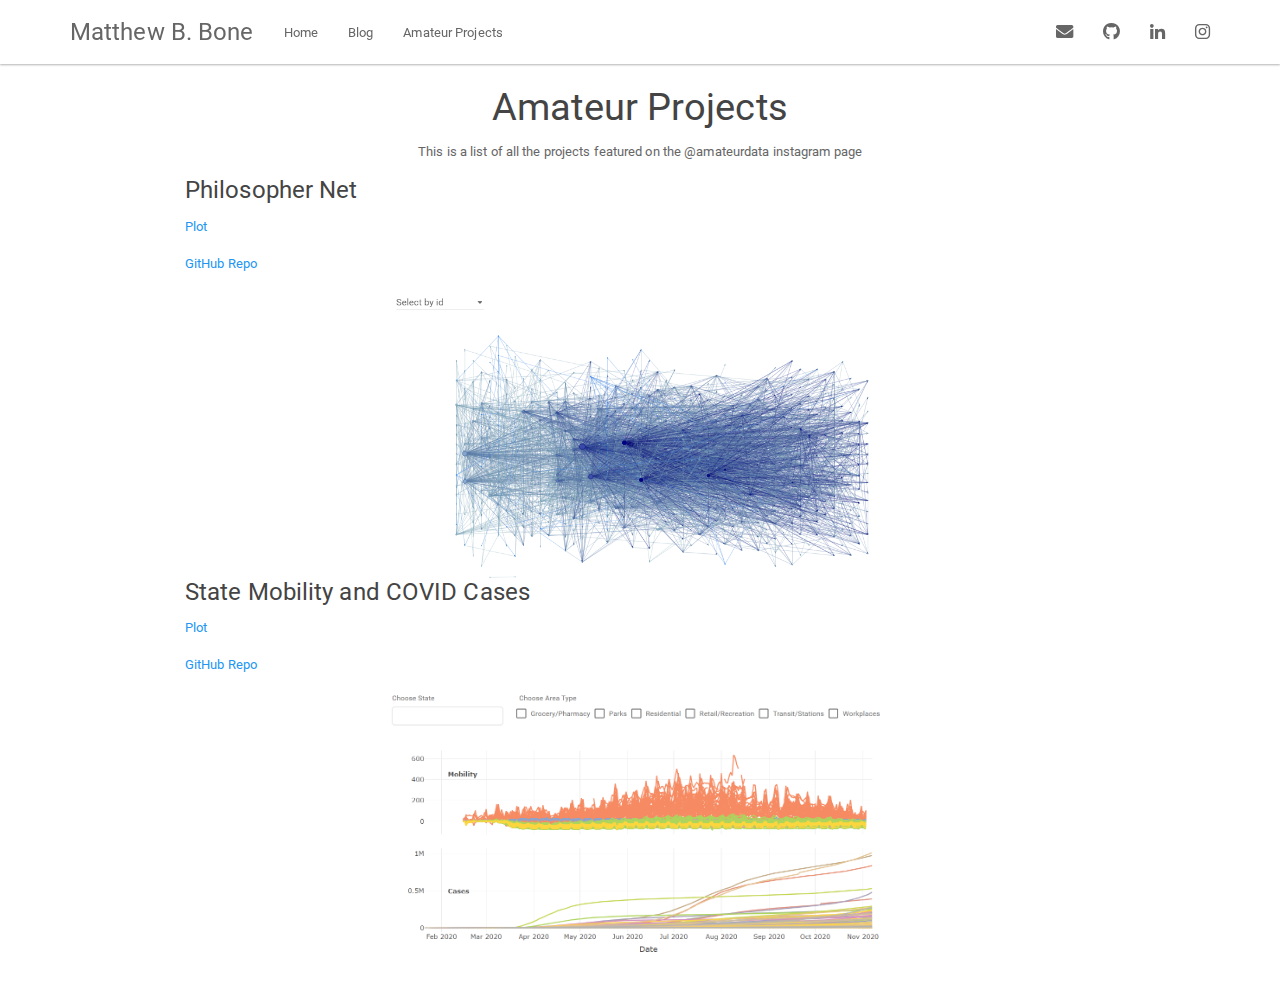
==== commit a4811e4b: "add urls" ====
--- a/amateurprojects.html
+++ b/amateurprojects.html
@@ -342,14 +342,16 @@
 </center>
 <div id="philosopher-net" class="section level3">
 <h3>Philosopher Net</h3>
-<p><a href="https://matthewbbone.github.io/matthewbbone/philnetviz.html">See more…</a></p>
+<p><a href="https://www.matthewbbone.com/philNet/philosophernet.html">Plot</a></p>
+<p><a href="https://github.com/matthewbbone/philosophernet">GitHub Repo</a></p>
 <center>
 <img src="blogPosts/philnet.PNG" width="500">
 </center>
 </div>
 <div id="state-mobility-and-covid-cases" class="section level3">
 <h3>State Mobility and COVID Cases</h3>
-<p><a href="https://matthewbbone.github.io/matthewbbone/covid_mobile.html">See more…</a></p>
+<p><a href="https://www.matthewbbone.com/covidMobile/covidplot.html">Plot</a></p>
+<p><a href="https://github.com/matthewbbone/matthewbbone/blob/master/covid_mobile.Rmd">GitHub Repo</a></p>
 <center>
 <img src="blogPosts/covid.PNG" width="500">
 </center>
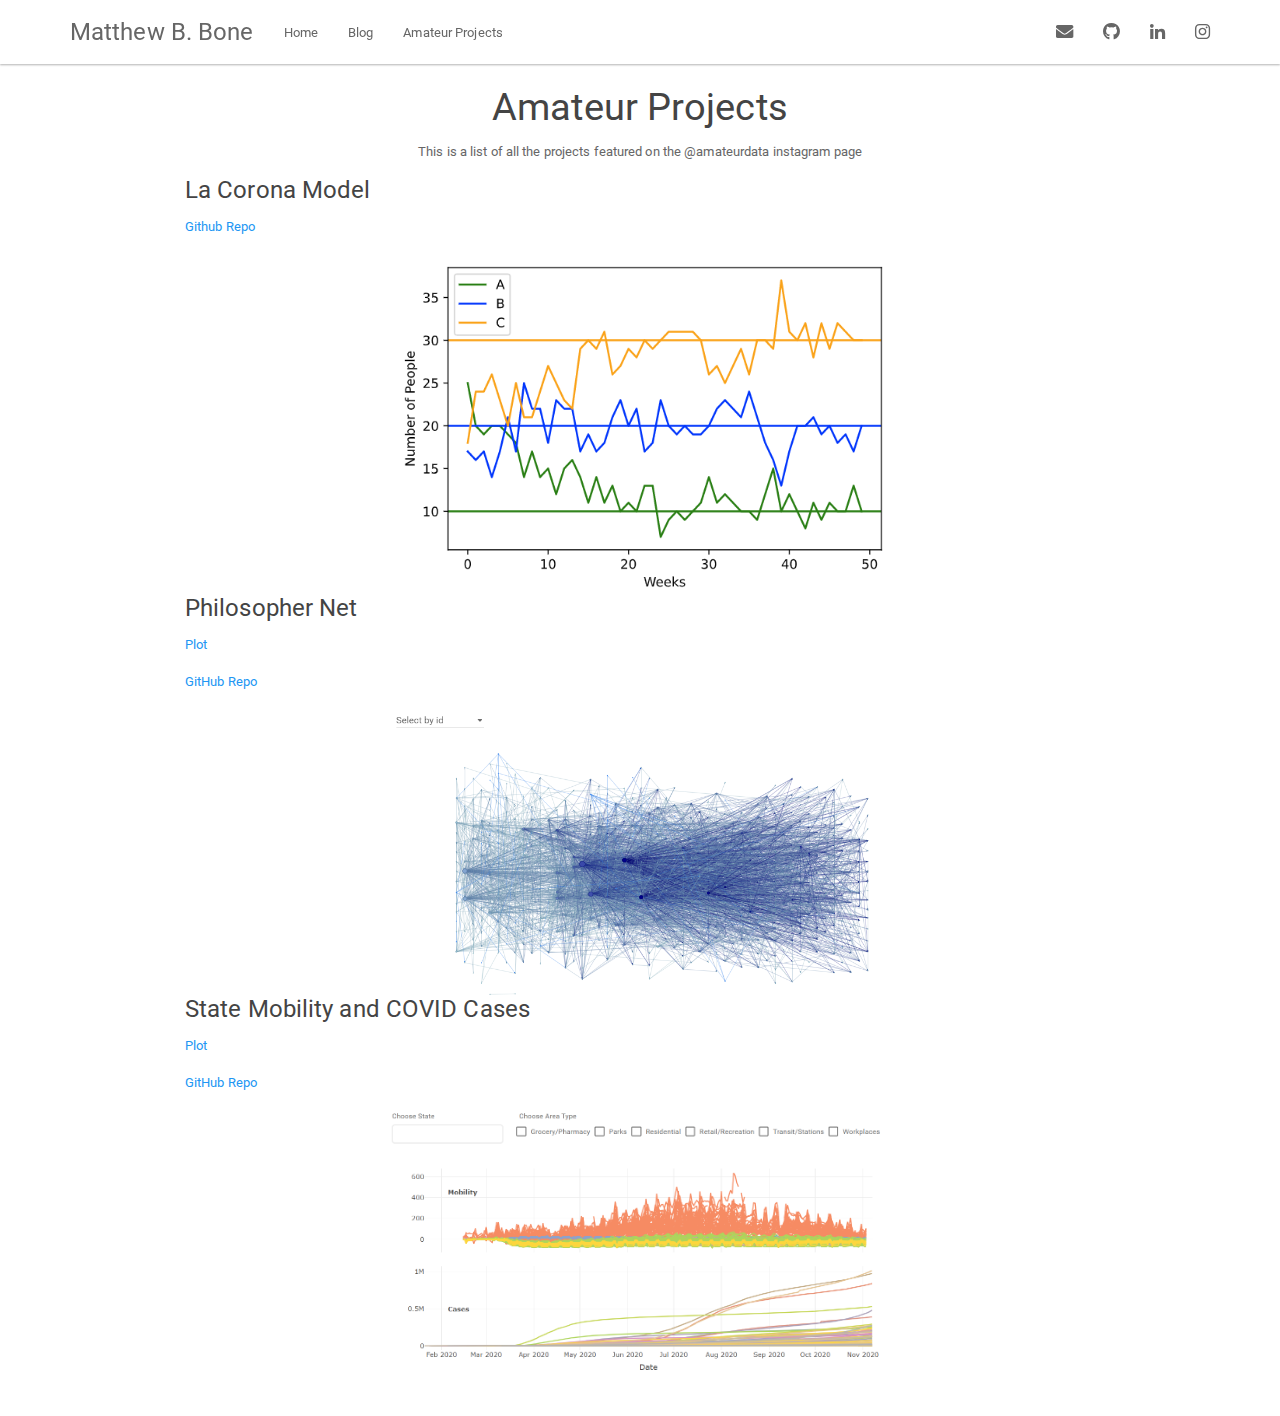
==== commit 01ad9ab3: "add changes to amateur data" ====
--- a/amateurprojects.html
+++ b/amateurprojects.html
@@ -340,6 +340,13 @@
 <center>
 <p>This is a list of all the projects featured on the <span class="citation">@amateurdata</span> instagram page</p>
 </center>
+<div id="la-corona-model" class="section level3">
+<h3>La Corona Model</h3>
+<p><a href="https://github.com/matthewbbone/complexity-science/blob/master/GA-la-corona-model.ipynb">Github Repo</a></p>
+<center>
+<img src="blogPosts/lacorona.PNG" width="500">
+</center>
+</div>
 <div id="philosopher-net" class="section level3">
 <h3>Philosopher Net</h3>
 <p><a href="https://www.matthewbbone.com/philNet/philosophernet.html">Plot</a></p>
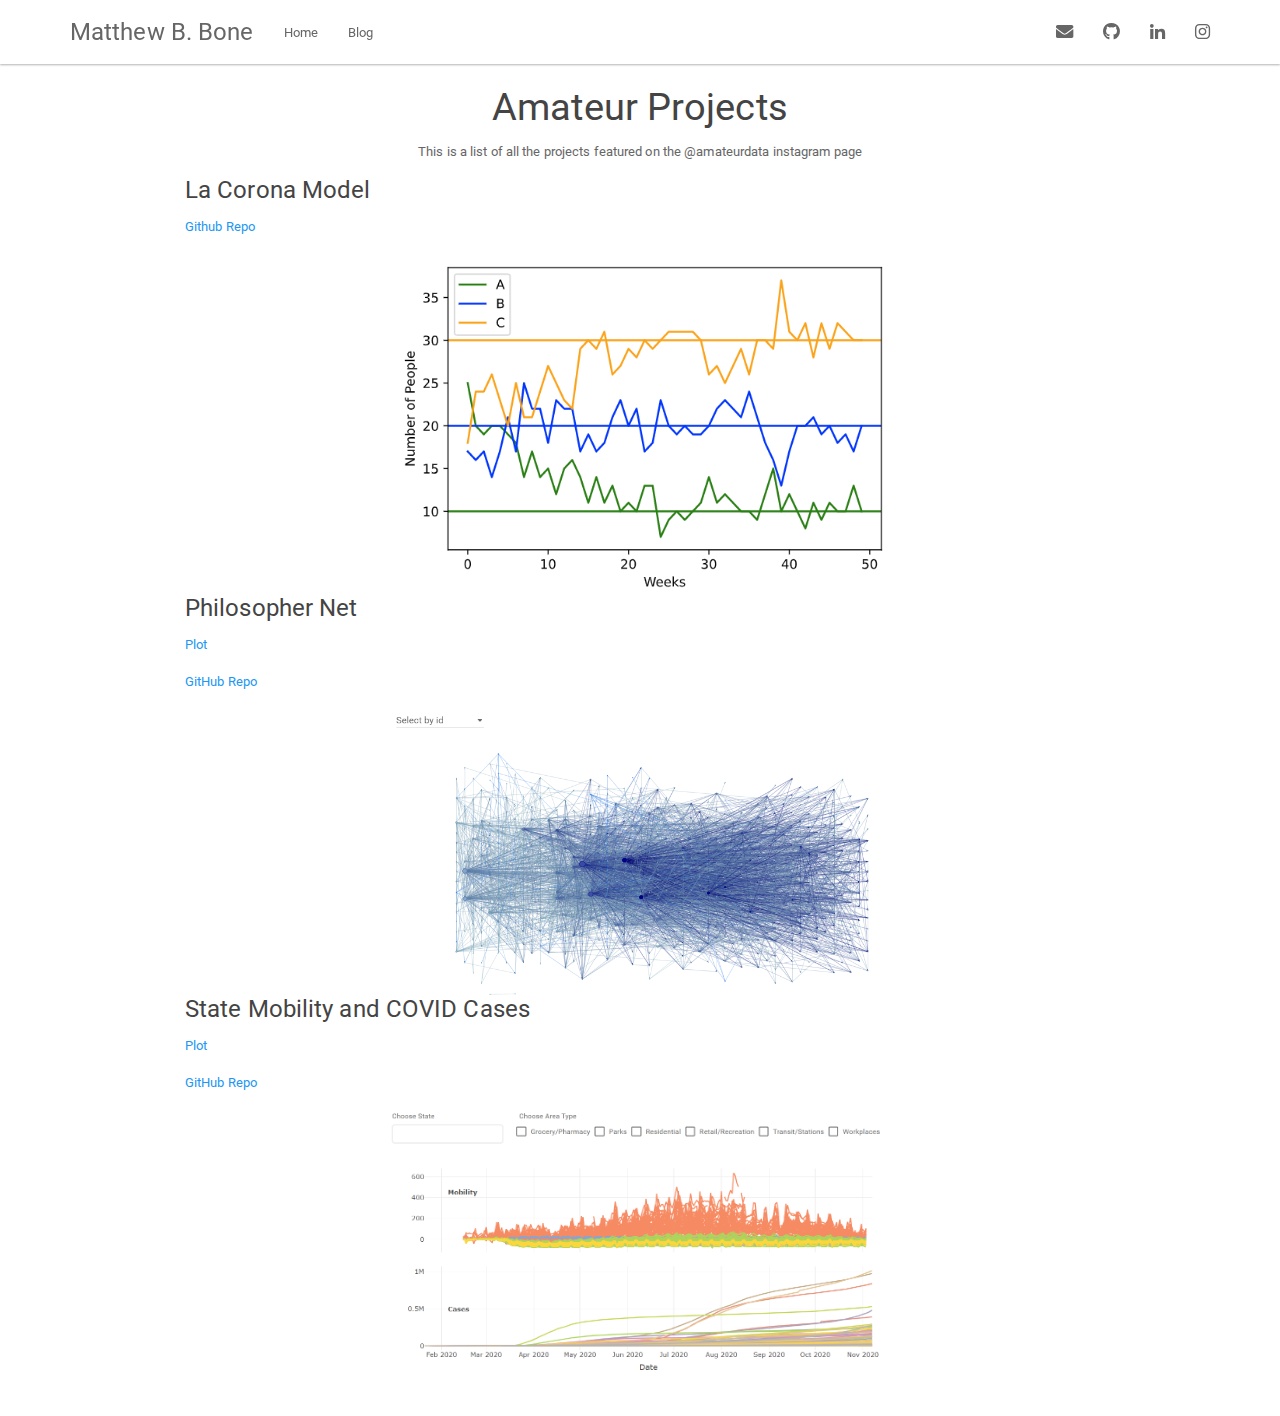
==== commit 87217fea: "update website" ====
--- a/amateurprojects.html
+++ b/amateurprojects.html
@@ -288,9 +288,6 @@
 </li>
 <li>
   <a href="https://matthewbbone.github.io/matthewbbone/blog.html">Blog</a>
-</li>
-<li>
-  <a href="https://matthewbbone.github.io/matthewbbone/amateurprojects.html">Amateur Projects</a>
 </li>
       </ul>
       <ul class="nav navbar-nav navbar-right">
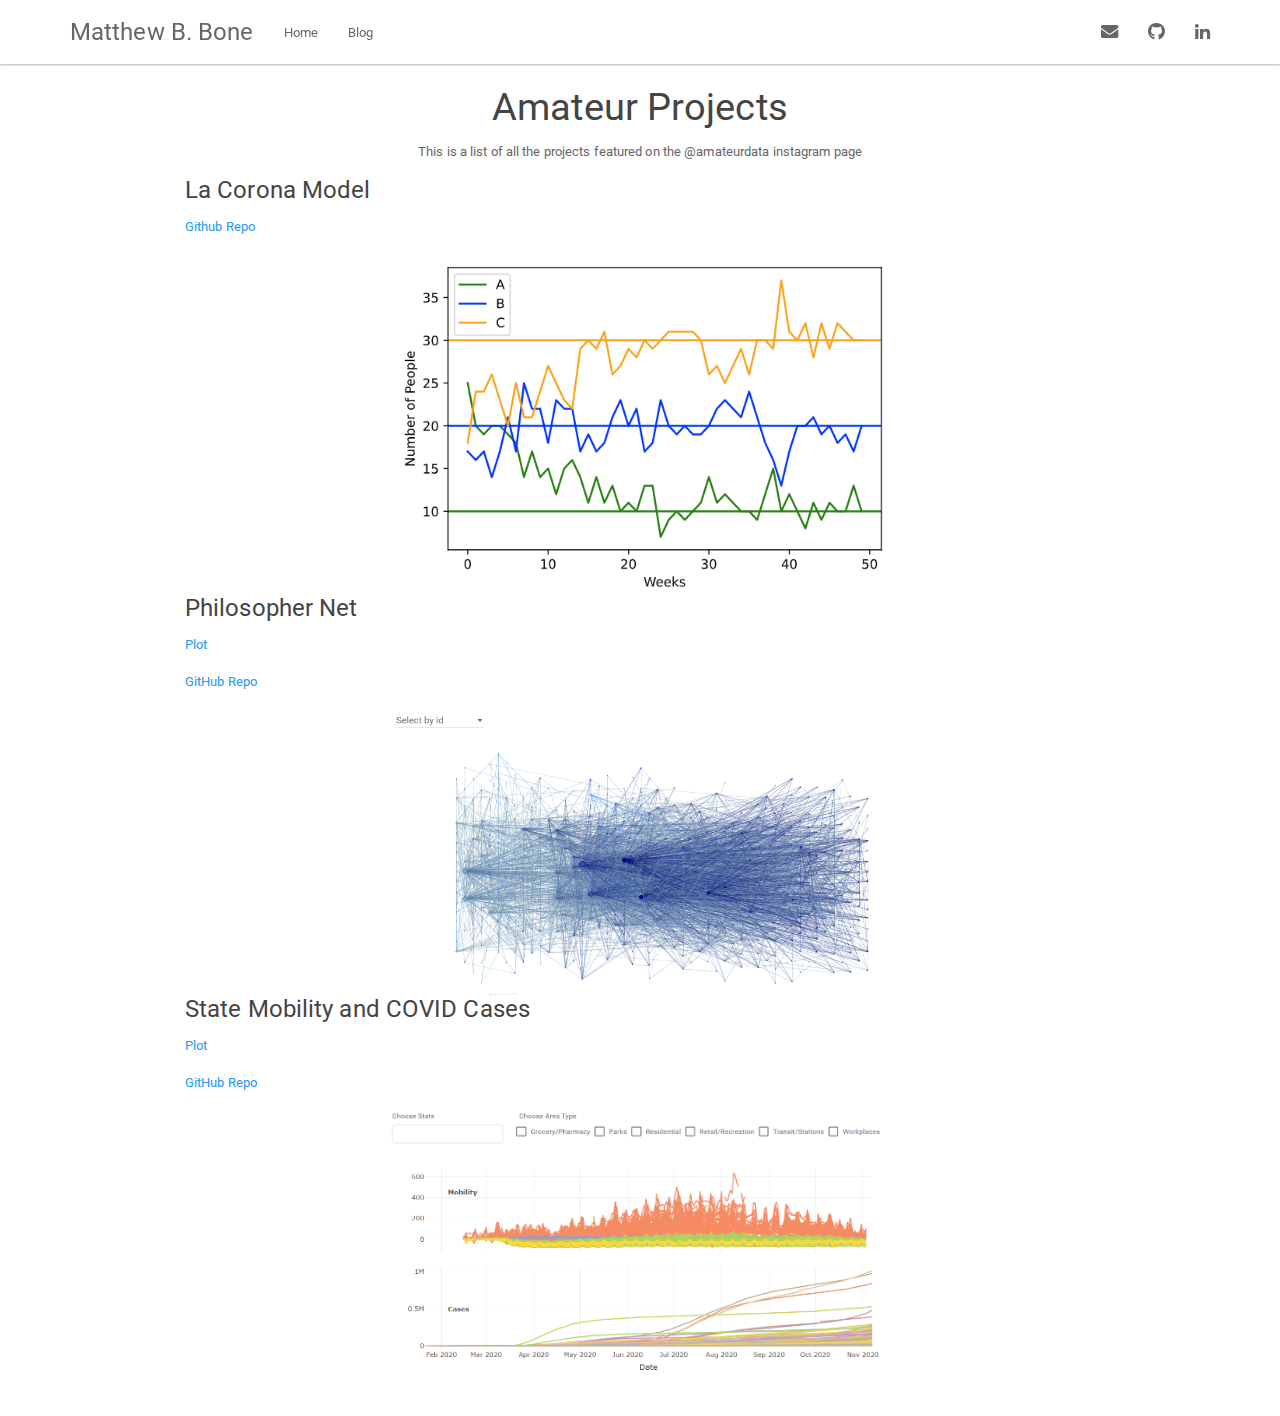
==== commit bbdc23b3: "take off insta everywhere" ====
--- a/amateurprojects.html
+++ b/amateurprojects.html
@@ -309,12 +309,6 @@
      
   </a>
 </li>
-<li>
-  <a href="https://www.instagram.com/amateurdata/">
-    <span class="fa fa-instagram fa-lg"></span>
-     
-  </a>
-</li>
       </ul>
     </div><!--/.nav-collapse -->
   </div><!--/.container -->
